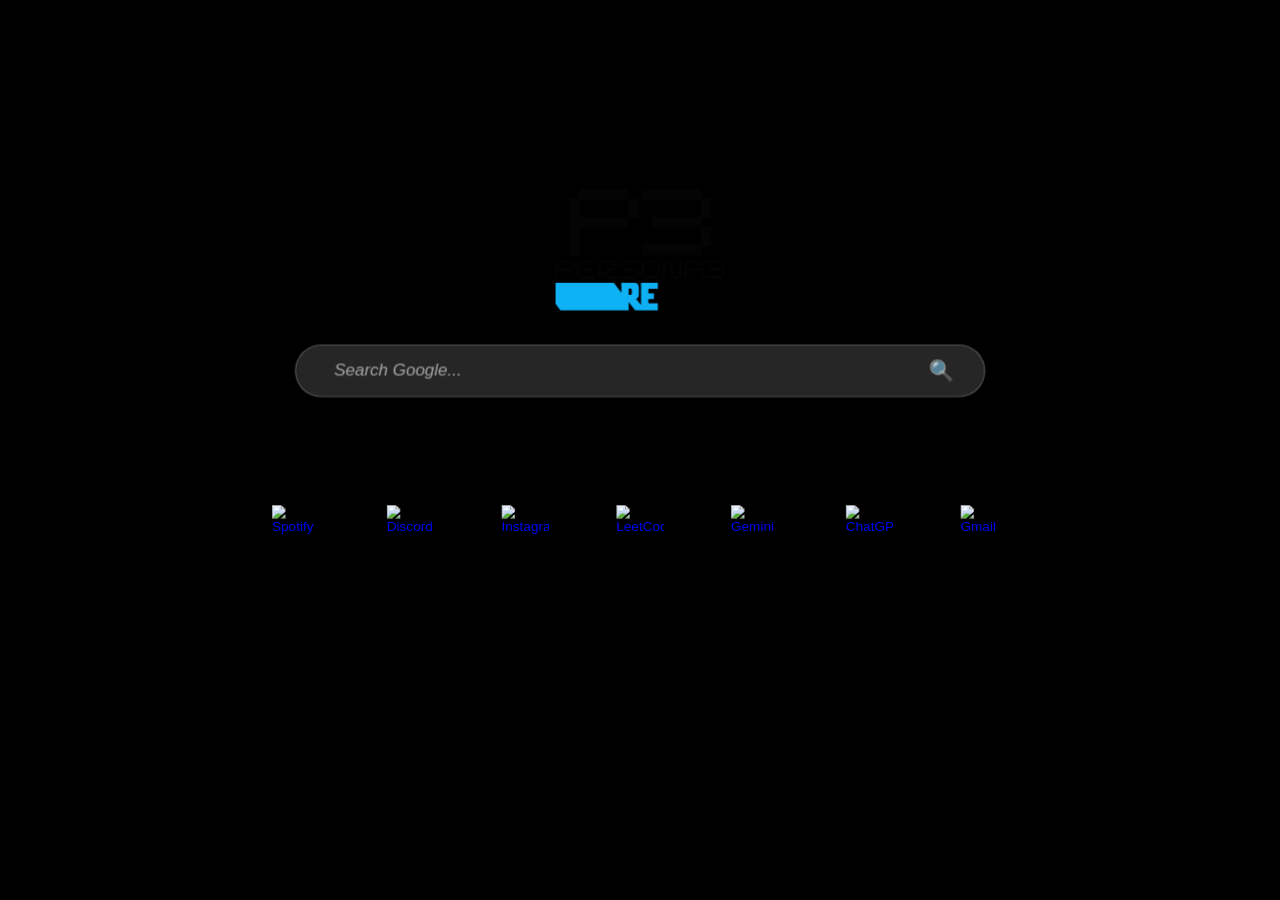
==== newtab.html @ 4a01a982 "logo change" ====
<!DOCTYPE html>
<html lang="en">
<head>
  <meta charset="UTF-8">
  <title>New Tab</title>
  <link rel="stylesheet" href="style.css">
</head>
<body>

  <video autoplay loop muted playsinline id="bg-video">
    <source src="loop.mp4" type="video/mp4">
  </video>

  <div class="video-overlay"></div>

  <canvas id="rain-canvas"></canvas>

  <div class="center-container">

    <img src="logo.svg" alt="Logo" class="logo">

    <form action="https://www.google.com/search" method="get" class="search-form" target="_blank" autocomplete="off">
      <input type="text" id="search-input" name="q" placeholder="Search Google..." required>
      <button type="submit">🔍</button>
      <ul id="suggestions-list" class="suggestions"></ul>
    </form>

    <div class="shortcuts-container">
        <a href="https://open.spotify.com" class="shortcut-item" target="_blank">
            <img src="https://upload.wikimedia.org/wikipedia/commons/thumb/1/19/Spotify_logo_without_text.svg/512px-Spotify_logo_without_text.svg.png" alt="Spotify">
        </a>

        <a href="https://discord.com/channels/@me" class="shortcut-item" target="_blank">
            <img src="https://www.google.com/s2/favicons?sz=128&domain=discord.com" alt="Discord">
        </a>

        <a href="https://www.instagram.com" class="shortcut-item" target="_blank">
            <img src="https://www.google.com/s2/favicons?sz=256&domain=instagram.com" alt="Instagram">
        </a>

        <a href="https://leetcode.com/problemset/" class="shortcut-item" target="_blank">
            <img src="https://upload.wikimedia.org/wikipedia/commons/1/19/LeetCode_logo_black.png" alt="LeetCode">
        </a>

        <a href="https://gemini.google.com" class="shortcut-item" target="_blank">
            <img src="https://www.google.com/s2/favicons?sz=128&domain=gemini.google.com" alt="Gemini">
        </a>

        <a href="https://chat.openai.com" class="shortcut-item" target="_blank">
            <img src="https://upload.wikimedia.org/wikipedia/commons/0/04/ChatGPT_logo.svg" alt="ChatGPT">
        </a>

        <a href="https://mail.google.com" class="shortcut-item" target="_blank">
            <img src="https://upload.wikimedia.org/wikipedia/commons/thumb/7/7e/Gmail_icon_%282020%29.svg/512px-Gmail_icon_%282020%29.svg.png" alt="Gmail">
        </a>
    </div>

  </div>

  <script src="script.js"></script>
</body>
</html>
---- style.css ----
/* --- 全局设置 --- */
body, html {
  margin: 0;
  padding: 0;
  width: 100%;
  height: 100%;
  overflow: hidden;
  background-color: #000;
  font-family: "Segoe UI", "Roboto", sans-serif;
}

/* --- 背景视频 --- */
#bg-video {
  position: fixed;
  top: 0;
  left: 0;
  width: 100vw;
  height: 100vh;
  object-fit: cover;
  z-index: 0;
}

/* --- 遮罩层 --- */
.video-overlay {
  position: fixed;
  top: 0;
  left: 0;
  width: 100%;
  height: 100%;
  background-color: rgba(0, 0, 0, 0.4);
  z-index: 1;
  pointer-events: none;
}

/* --- 雨滴特效画布 --- */
#rain-canvas {
  position: fixed;
  top: 0;
  left: 0;
  width: 100%;
  height: 100%;
  z-index: 2;
  pointer-events: none;
}

/* =========================================
   中间容器 (动画核心)
   ========================================= */
.center-container {
  position: absolute;
  top: 42%;
  left: 50%;
  transform: translate(-50%, -50%);
  z-index: 100;
  display: flex;
  flex-direction: column;
  align-items: center;
  gap: 30px;

  transition: top 0.7s cubic-bezier(0.4, 0, 0.2, 1), transform 0.7s cubic-bezier(0.4, 0, 0.2, 1);
}

/* 搜索激活时：上移 */
body.search-active .center-container {
  top: 35%;
}

/* Logo */
.logo {
  max-width: 200px;
  height: auto;
  filter: drop-shadow(0 4px 10px rgba(0,0,0,0.7));
  transition: all 0.7s cubic-bezier(0.4, 0, 0.2, 1);
  margin-bottom: 10px;
}
body.search-active .logo {
    transform: scale(0.6);
}

/* 搜索框 */
.search-form {
  position: relative;
  background: rgba(255, 255, 255, 0.15);
  backdrop-filter: blur(12px);
  -webkit-backdrop-filter: blur(12px);
  border-radius: 60px;
  border: 1px solid rgba(255, 255, 255, 0.3);
  padding: 15px 30px;
  display: flex;
  align-items: center;
  width: 750px;
  box-shadow: 0 5px 25px rgba(0,0,0,0.5);
  transition: all 0.3s cubic-bezier(0.25, 0.8, 0.25, 1);
}
.search-form:hover {
  background: rgba(255, 255, 255, 0.25);
  width: 780px;
  box-shadow: 0 0 20px rgba(255, 255, 255, 0.3);
}
.search-form input { flex-grow: 1; background: transparent; border: none; outline: none; color: white; font-size: 20px; font-weight: 500; padding-left: 15px; }
.search-form input::placeholder { color: rgba(255, 255, 255, 0.6); font-style: italic; }
.search-form button { background: transparent; border: none; color: rgba(255, 255, 255, 0.9); font-size: 24px; cursor: pointer; transition: transform 0.2s; }
.search-form button:active { transform: scale(0.9); }

/* 搜索建议列表 */
.suggestions {
  position: absolute;
  top: 120%;
  left: 0;
  width: 100%;
  background: rgba(0, 0, 0, 0.4);
  backdrop-filter: blur(15px);
  border-radius: 25px;
  list-style: none;
  padding: 15px 0;
  margin: 0;
  display: none;
  overflow: hidden;
  z-index: 999;
  border: 1px solid rgba(255, 255, 255, 0.15);
  animation: menu-fade-in 0.4s ease-out 0.2s both;
}
@keyframes menu-fade-in { from { opacity: 0; transform: translateY(-15px); } to { opacity: 1; transform: translateY(0); } }
.suggestions li { padding: 15px 30px; color: #eee; font-size: 18px; cursor: pointer; text-align: left; transition: background 0.2s; }
.suggestions li:hover { background: rgba(255, 255, 255, 0.2); color: #fff; padding-left: 40px; }

/* 快捷键区域 */
.shortcuts-container {
  display: flex;
  gap: 45px;
  margin-top: 80px;
  transition: margin-top 0.7s cubic-bezier(0.4, 0, 0.2, 1);
}
body.search-active .shortcuts-container {
  margin-top: 320px;
}

.shortcut-item {
  position: relative;
  width: 90px;
  height: 90px;
  display: flex;
  align-items: center;
  justify-content: center;
  text-decoration: none;
  z-index: 1;
}
.shortcut-item img { width: 56px; height: 56px; z-index: 10; filter: drop-shadow(0 4px 8px rgba(0,0,0,0.6)); transition: transform 0.2s; }

/* 震动特效 */
.shortcut-item::before, .shortcut-item::after { content: ''; position: absolute; top: 0; left: 0; width: 100%; height: 100%; opacity: 0; clip-path: polygon(20% 0%, 100% 0%, 80% 100%, 0% 100%); transition: opacity 0.1s; mix-blend-mode: screen; }
.shortcut-item::before { background: rgba(255, 255, 255, 0.8); z-index: 5; transform: scale(1.2) skew(-20deg) rotate(-5deg); }
.shortcut-item::after { background: rgba(220, 20, 60, 0.7); z-index: 4; transform: scale(1.3) skew(-20deg) rotate(-15deg) translate(5px, 5px); }
.shortcut-item:hover img { transform: scale(1.2) translateY(-5px); }
.shortcut-item:hover::before { opacity: 1; animation: glitch-shake-1 0.2s infinite linear alternate-reverse; }
.shortcut-item:hover::after { opacity: 1; animation: glitch-shake-2 0.25s infinite linear alternate; }
@keyframes glitch-shake-1 { 0% { transform: scale(1.2) skew(-20deg) rotate(-5deg) translate(0, 0); } 25% { transform: scale(1.25) skew(-25deg) rotate(-5deg) translate(-2px, 1px); } 50% { transform: scale(1.2) skew(-20deg) rotate(-5deg) translate(1px, -2px); } 75% { transform: scale(1.15) skew(-15deg) rotate(-5deg) translate(2px, 1px); } 100% { transform: scale(1.2) skew(-20deg) rotate(-5deg) translate(0, 0); } }
@keyframes glitch-shake-2 { 0% { transform: scale(1.3) skew(-20deg) rotate(-15deg) translate(5px, 5px); } 30% { transform: scale(1.35) skew(-20deg) rotate(-12deg) translate(7px, 3px); } 60% { transform: scale(1.25) skew(-20deg) rotate(-18deg) translate(3px, 7px); } 100% { transform: scale(1.3) skew(-20deg) rotate(-15deg) translate(5px, 5px); } }

/* =========================================
   【Mac / 笔记本适配】
   ========================================= */
/* 如果屏幕高度小于 900px (例如 MacBook)，整体缩小至 85% */
@media screen and (max-height: 900px) {
    .center-container {
        /* 保持居中对齐的同时进行缩放 */
        transform: translate(-50%, -50%) scale(0.85);
    }
}
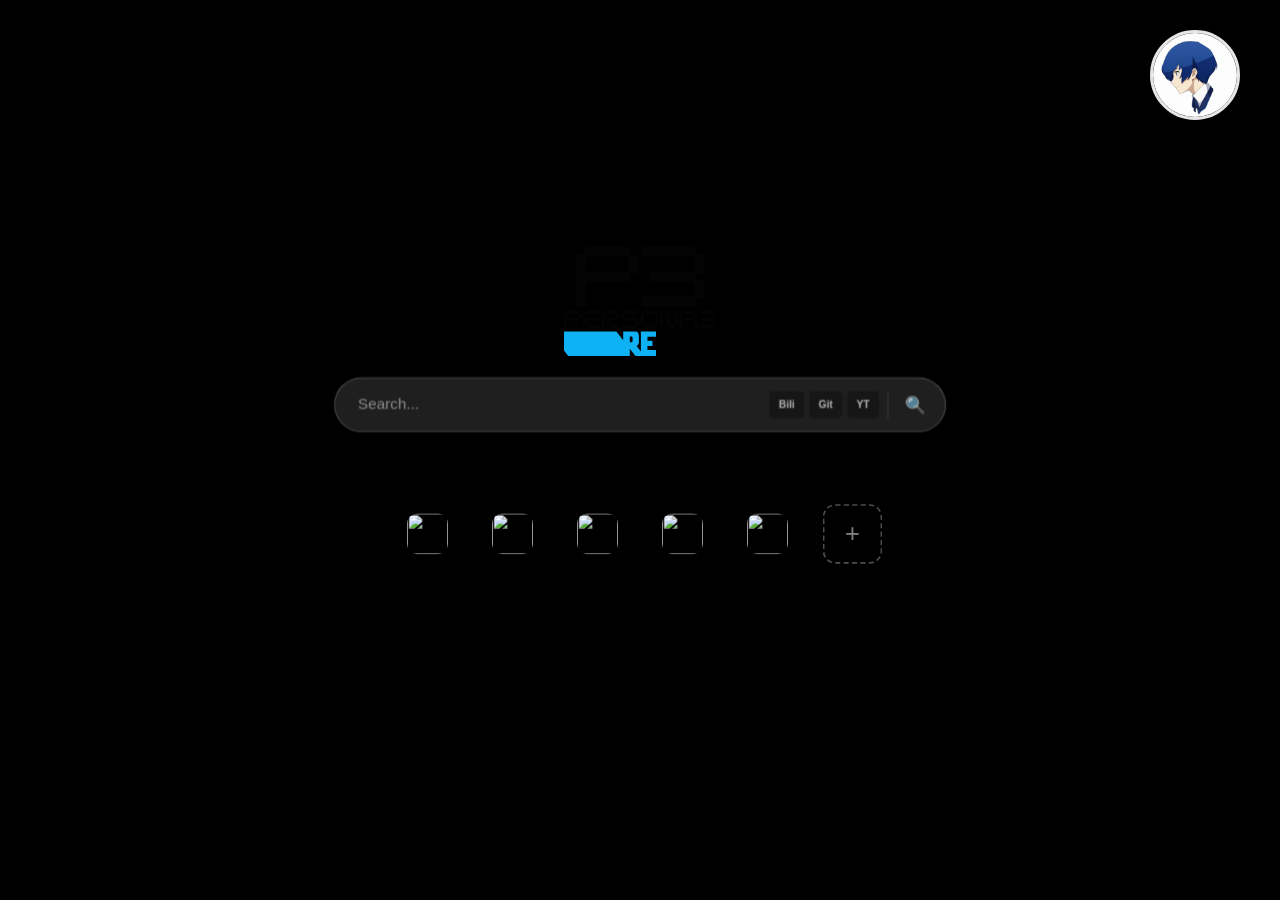
==== commit a87c7c82: "version4" ====
--- a/newtab.html
+++ b/newtab.html
@@ -12,49 +12,84 @@
   </video>
 
   <div class="video-overlay"></div>
-
   <canvas id="rain-canvas"></canvas>
 
+  <!-- === 右上角 Google 工具栏 === -->
+  <div class="top-menu-container">
+      <!-- 触发按钮 (头像) -->
+      <div class="menu-trigger" id="google-menu-btn">
+          <!-- 确保图片文件名正确 -->
+          <img src="ChatGPT Image Nov 20, 2025, 08_00_35 PM.png" alt="Menu">
+          <div class="trigger-ring"></div>
+      </div>
+
+      <!-- Google 应用网格 -->
+      <div class="google-apps-grid" id="google-apps-grid">
+          <a href="https://mail.google.com" target="_blank" class="app-item">
+              <img src="https://upload.wikimedia.org/wikipedia/commons/thumb/7/7e/Gmail_icon_%282020%29.svg/512px-Gmail_icon_%282020%29.svg.png" alt="Gmail">
+              <span>Gmail</span>
+          </a>
+          <!-- 使用本地文件替换 Drive 图标 -->
+          <a href="https://drive.google.com" target="_blank" class="app-item">
+              <img src="Google_Drive_icon_(2020).svg.png" alt="Drive">
+              <span>Drive</span>
+          </a>
+          <a href="https://docs.google.com" target="_blank" class="app-item">
+              <img src="https://upload.wikimedia.org/wikipedia/commons/thumb/0/01/Google_Docs_logo_%282014-2020%29.svg/512px-Google_Docs_logo_%282014-2020%29.svg.png" alt="Docs">
+              <span>Docs</span>
+          </a>
+          <a href="https://docs.google.com/presentation" target="_blank" class="app-item">
+              <img src="https://upload.wikimedia.org/wikipedia/commons/thumb/1/1e/Google_Slides_logo_%282014-2020%29.svg/512px-Google_Slides_logo_%282014-2020%29.svg.png" alt="Slides">
+              <span>Slides</span>
+          </a>
+          <a href="https://docs.google.com/spreadsheets" target="_blank" class="app-item">
+              <img src="https://upload.wikimedia.org/wikipedia/commons/thumb/3/30/Google_Sheets_logo_%282014-2020%29.svg/512px-Google_Sheets_logo_%282014-2020%29.svg.png" alt="Sheets">
+              <span>Sheets</span>
+          </a>
+          <a href="https://www.google.com/maps" target="_blank" class="app-item">
+              <img src="https://upload.wikimedia.org/wikipedia/commons/thumb/a/aa/Google_Maps_icon_%282020%29.svg/512px-Google_Maps_icon_%282020%29.svg.png" alt="Maps">
+              <span>Maps</span>
+          </a>
+          <!-- 使用本地文件替换 Photos 图标 -->
+          <a href="https://photos.google.com" target="_blank" class="app-item">
+              <img src="Google-photos-logo-design-illustration-premium-vector-PNG.png" alt="Photos">
+              <span>Photos</span>
+          </a>
+      </div>
+  </div>
+
   <div class="center-container">
-
     <img src="logo.svg" alt="Logo" class="logo">
 
     <form action="https://www.google.com/search" method="get" class="search-form" target="_blank" autocomplete="off">
-      <input type="text" id="search-input" name="q" placeholder="Search Google..." required>
+      <input type="text" id="search-input" name="q" placeholder="Search..." required>
+
+      <div class="engine-group">
+          <button type="button" class="engine-btn bili" id="btn-bili">Bili</button>
+          <button type="button" class="engine-btn git" id="btn-github">Git</button>
+          <button type="button" class="engine-btn yt" id="btn-yt">YT</button>
+      </div>
+
       <button type="submit">🔍</button>
       <ul id="suggestions-list" class="suggestions"></ul>
     </form>
 
-    <div class="shortcuts-container">
-        <a href="https://open.spotify.com" class="shortcut-item" target="_blank">
-            <img src="https://upload.wikimedia.org/wikipedia/commons/thumb/1/19/Spotify_logo_without_text.svg/512px-Spotify_logo_without_text.svg.png" alt="Spotify">
-        </a>
+    <div class="shortcuts-container" id="shortcuts-container">
+        <!-- JS 生成快捷键 -->
+    </div>
+  </div>
 
-        <a href="https://discord.com/channels/@me" class="shortcut-item" target="_blank">
-            <img src="https://www.google.com/s2/favicons?sz=128&domain=discord.com" alt="Discord">
-        </a>
-
-        <a href="https://www.instagram.com" class="shortcut-item" target="_blank">
-            <img src="https://www.google.com/s2/favicons?sz=256&domain=instagram.com" alt="Instagram">
-        </a>
-
-        <a href="https://leetcode.com/problemset/" class="shortcut-item" target="_blank">
-            <img src="https://upload.wikimedia.org/wikipedia/commons/1/19/LeetCode_logo_black.png" alt="LeetCode">
-        </a>
-
-        <a href="https://gemini.google.com" class="shortcut-item" target="_blank">
-            <img src="https://www.google.com/s2/favicons?sz=128&domain=gemini.google.com" alt="Gemini">
-        </a>
-
-        <a href="https://chat.openai.com" class="shortcut-item" target="_blank">
-            <img src="https://upload.wikimedia.org/wikipedia/commons/0/04/ChatGPT_logo.svg" alt="ChatGPT">
-        </a>
-
-        <a href="https://mail.google.com" class="shortcut-item" target="_blank">
-            <img src="https://upload.wikimedia.org/wikipedia/commons/thumb/7/7e/Gmail_icon_%282020%29.svg/512px-Gmail_icon_%282020%29.svg.png" alt="Gmail">
-        </a>
-    </div>
-
+  <!-- 添加快捷键弹窗 -->
+  <div class="modal-overlay" id="add-modal">
+      <div class="modal-content">
+          <h3>Add Shortcut</h3>
+          <input type="text" id="shortcut-name" class="modal-input" placeholder="Name">
+          <input type="text" id="shortcut-url" class="modal-input" placeholder="URL">
+          <div class="modal-buttons">
+              <button class="btn-cancel" id="modal-cancel">Cancel</button>
+              <button class="btn-save" id="modal-save">Done</button>
+          </div>
+      </div>
   </div>
 
   <script src="script.js"></script>
--- a/style.css
+++ b/style.css
@@ -1,4 +1,8 @@
+/* style.css - 完整修复 + P3R 动画终极版 */
+
 /* --- 全局设置 --- */
+* { box-sizing: border-box; }
+
 body, html {
   margin: 0;
   padding: 0;
@@ -44,126 +48,439 @@
 }
 
 /* =========================================
-   中间容器 (动画核心)
+   右上角 Google 工具栏 (强制定位 + P3R 风格)
+   ========================================= */
+.top-menu-container {
+    position: fixed;
+    top: 30px;
+    right: 40px; /* 强制靠右 */
+    left: auto;  /* 清除左侧定位 */
+    z-index: 1000;
+    /* 容器本身不阻挡点击，允许点击下方的雨滴或背景 */
+    pointer-events: none;
+}
+/* 恢复内部元素的点击交互 */
+.top-menu-container > * {
+    pointer-events: auto;
+}
+
+/* 触发按钮 (头像) - 90px 大尺寸 */
+.menu-trigger {
+    position: relative;
+    width: 90px;
+    height: 90px;
+    cursor: pointer;
+    border-radius: 50%;
+    transition: transform 0.3s cubic-bezier(0.34, 1.56, 0.64, 1);
+    float: right; /* 确保靠右 */
+}
+
+.menu-trigger img {
+    width: 100%;
+    height: 100%;
+    object-fit: cover;
+    border-radius: 50%;
+    border: 3px solid rgba(255, 255, 255, 0.9);
+    box-shadow: 0 4px 15px rgba(0,0,0,0.6);
+    z-index: 2;
+    position: relative;
+}
+
+/* 头像光环动画 - P3R 青色 */
+.trigger-ring {
+    position: absolute;
+    top: -6px; left: -6px; right: -6px; bottom: -6px;
+    border: 2px solid #00E5FF; /* P3R 青色 */
+    border-radius: 50%;
+    opacity: 0;
+    transform: scale(0.8);
+    transition: all 0.3s;
+    z-index: 1;
+}
+
+.menu-trigger:hover { transform: scale(1.1); }
+.menu-trigger:hover .trigger-ring { opacity: 1; transform: scale(1); animation: spin-slow 10s linear infinite; }
+
+@keyframes spin-slow { from { transform: rotate(0deg); } to { transform: rotate(360deg); } }
+
+/* === P3R 风格下拉菜单 (深蓝 + 旋转动画) === */
+.google-apps-grid {
+    position: absolute;
+    top: 100px;  /* 位于头像正下方 */
+    right: 0;    /* 靠右对齐 */
+    width: 320px;
+
+    /* P3R 核心风格：深海军蓝背景 */
+    background: rgba(0, 20, 50, 0.95);
+
+    /* 磨砂效果 */
+    backdrop-filter: blur(20px);
+    -webkit-backdrop-filter: blur(20px);
+
+    /* P3R 核心风格：亮青色边框 */
+    border: 2px solid #00E5FF;
+    border-radius: 12px;
+
+    /* 强烈的阴影 */
+    box-shadow: 0 10px 40px rgba(0, 10, 30, 0.9);
+
+    padding: 20px;
+    display: grid;
+    grid-template-columns: repeat(3, 1fr);
+    gap: 15px;
+
+    /* 初始状态：隐藏 */
+    opacity: 0;
+    pointer-events: none;
+
+    /* === 动画核心：右上角为轴，向左旋转展开 === */
+    transform-origin: top right;
+    transform: scale(0.6) rotate(-20deg) translateX(30px);
+
+    /* 弹性过渡效果 */
+    transition: all 0.4s cubic-bezier(0.175, 0.885, 0.32, 1.275);
+}
+
+/* 菜单激活状态 */
+.google-apps-grid.active {
+    opacity: 1;
+    pointer-events: auto;
+    /* 恢复正常状态 */
+    transform: scale(1) rotate(0deg) translateX(0);
+}
+
+/* 单个 App 图标项 */
+.app-item {
+    display: flex;
+    flex-direction: column;
+    align-items: center;
+    text-decoration: none;
+    color: #a0c0ff; /* 淡蓝色文字 */
+    font-size: 13px;
+    padding: 10px;
+    border-radius: 8px;
+    transition: background 0.2s, transform 0.2s;
+}
+
+.app-item img {
+    width: 48px;
+    height: 48px;
+    margin-bottom: 8px;
+    filter: drop-shadow(0 4px 6px rgba(0,0,0,0.4));
+}
+
+.app-item:hover {
+    background: rgba(0, 229, 255, 0.15); /* 青色高亮背景 */
+    color: #fff;
+    transform: translateY(-3px);
+}
+.app-item:hover img {
+    transform: scale(1.1);
+}
+
+/* =========================================
+   中间容器 (主布局)
    ========================================= */
 .center-container {
   position: absolute;
-  top: 42%;
+  top: 45%;
   left: 50%;
   transform: translate(-50%, -50%);
   z-index: 100;
   display: flex;
   flex-direction: column;
   align-items: center;
-  gap: 30px;
-
-  transition: top 0.7s cubic-bezier(0.4, 0, 0.2, 1), transform 0.7s cubic-bezier(0.4, 0, 0.2, 1);
-}
-
-/* 搜索激活时：上移 */
+  gap: 25px;
+  transition: top 0.6s cubic-bezier(0.2, 0.8, 0.2, 1), transform 0.6s cubic-bezier(0.2, 0.8, 0.2, 1);
+}
+
+/* 搜索激活时上移 */
 body.search-active .center-container {
-  top: 35%;
+  top: 38%;
 }
 
 /* Logo */
 .logo {
-  max-width: 200px;
+  max-width: 180px;
   height: auto;
   filter: drop-shadow(0 4px 10px rgba(0,0,0,0.7));
-  transition: all 0.7s cubic-bezier(0.4, 0, 0.2, 1);
-  margin-bottom: 10px;
+  transition: all 0.6s cubic-bezier(0.2, 0.8, 0.2, 1);
 }
 body.search-active .logo {
-    transform: scale(0.6);
-}
-
-/* 搜索框 */
+    transform: scale(0.8);
+    opacity: 0.8;
+}
+
+/* =========================================
+   搜索框 & 按钮
+   ========================================= */
 .search-form {
   position: relative;
-  background: rgba(255, 255, 255, 0.15);
-  backdrop-filter: blur(12px);
-  -webkit-backdrop-filter: blur(12px);
-  border-radius: 60px;
-  border: 1px solid rgba(255, 255, 255, 0.3);
-  padding: 15px 30px;
+  background: rgba(255, 255, 255, 0.12);
+  backdrop-filter: blur(15px);
+  -webkit-backdrop-filter: blur(15px);
+  border-radius: 50px;
+  border: 1px solid rgba(255, 255, 255, 0.25);
+  padding: 8px 12px 8px 25px;
   display: flex;
   align-items: center;
-  width: 750px;
-  box-shadow: 0 5px 25px rgba(0,0,0,0.5);
+  width: 720px;
+  height: 64px;
+  box-shadow: 0 10px 30px rgba(0,0,0,0.5);
   transition: all 0.3s cubic-bezier(0.25, 0.8, 0.25, 1);
 }
+
 .search-form:hover {
-  background: rgba(255, 255, 255, 0.25);
-  width: 780px;
-  box-shadow: 0 0 20px rgba(255, 255, 255, 0.3);
-}
-.search-form input { flex-grow: 1; background: transparent; border: none; outline: none; color: white; font-size: 20px; font-weight: 500; padding-left: 15px; }
-.search-form input::placeholder { color: rgba(255, 255, 255, 0.6); font-style: italic; }
-.search-form button { background: transparent; border: none; color: rgba(255, 255, 255, 0.9); font-size: 24px; cursor: pointer; transition: transform 0.2s; }
-.search-form button:active { transform: scale(0.9); }
+  background: rgba(255, 255, 255, 0.2);
+  width: 740px;
+  box-shadow: 0 15px 40px rgba(0,0,0,0.6);
+  border-color: rgba(255, 255, 255, 0.4);
+}
+
+.search-form input {
+    flex-grow: 1;
+    background: transparent;
+    border: none;
+    outline: none;
+    color: white;
+    font-size: 18px;
+    font-weight: 500;
+    padding-right: 15px;
+    height: 100%;
+}
+.search-form input::placeholder { color: rgba(255, 255, 255, 0.5); }
+
+/* 引擎按钮组 */
+.engine-group {
+    display: flex;
+    gap: 6px;
+    align-items: center;
+    padding-right: 10px;
+    border-right: 1px solid rgba(255,255,255,0.15);
+    margin-right: 10px;
+}
+
+.engine-btn {
+    background: rgba(0, 0, 0, 0.3);
+    border: 1px solid transparent;
+    color: rgba(255, 255, 255, 0.7);
+    border-radius: 6px;
+    padding: 0 10px;
+    font-size: 12px;
+    font-weight: 700;
+    cursor: pointer;
+    transition: all 0.2s;
+    height: 32px;
+    display: flex;
+    align-items: center;
+    justify-content: center;
+    font-family: inherit;
+}
+.engine-btn:hover { transform: translateY(-1px); color: #fff; border-color: rgba(255,255,255,0.3); }
+.engine-btn.bili:hover { background: #00a1d6; }
+.engine-btn.git:hover { background: #24292e; }
+.engine-btn.yt:hover { background: #ff0000; }
+
+/* 主搜索图标 */
+.search-form button[type="submit"] {
+    background: transparent;
+    border: none;
+    color: rgba(255, 255, 255, 0.9);
+    font-size: 20px;
+    cursor: pointer;
+    padding: 0 10px;
+    transition: transform 0.2s;
+}
+.search-form button[type="submit"]:hover { transform: scale(1.1); }
 
 /* 搜索建议列表 */
 .suggestions {
   position: absolute;
-  top: 120%;
-  left: 0;
-  width: 100%;
-  background: rgba(0, 0, 0, 0.4);
-  backdrop-filter: blur(15px);
-  border-radius: 25px;
+  top: 110%;
+  left: 20px;
+  width: calc(100% - 40px);
+  background: rgba(10, 15, 30, 0.85);
+  backdrop-filter: blur(20px);
+  border-radius: 20px;
   list-style: none;
-  padding: 15px 0;
+  padding: 10px 0;
   margin: 0;
   display: none;
   overflow: hidden;
   z-index: 999;
-  border: 1px solid rgba(255, 255, 255, 0.15);
-  animation: menu-fade-in 0.4s ease-out 0.2s both;
-}
-@keyframes menu-fade-in { from { opacity: 0; transform: translateY(-15px); } to { opacity: 1; transform: translateY(0); } }
-.suggestions li { padding: 15px 30px; color: #eee; font-size: 18px; cursor: pointer; text-align: left; transition: background 0.2s; }
-.suggestions li:hover { background: rgba(255, 255, 255, 0.2); color: #fff; padding-left: 40px; }
-
-/* 快捷键区域 */
+  border: 1px solid rgba(255, 255, 255, 0.1);
+  box-shadow: 0 20px 50px rgba(0,0,0,0.8);
+  animation: menu-slide-down 0.3s cubic-bezier(0.2, 0.8, 0.2, 1) forwards;
+}
+@keyframes menu-slide-down {
+    from { opacity: 0; transform: translateY(-20px) scale(0.98); }
+    to { opacity: 1; transform: translateY(0) scale(1); }
+}
+.suggestions li { padding: 12px 30px; color: #ccc; font-size: 16px; cursor: pointer; transition: all 0.15s; }
+.suggestions li:hover { background: rgba(0, 161, 214, 0.2); color: #fff; padding-left: 35px; border-left: 4px solid #00a1d6; }
+
+/* =========================================
+   快捷键区域 (包含删除功能 + Glitch 特效)
+   ========================================= */
 .shortcuts-container {
   display: flex;
-  gap: 45px;
-  margin-top: 80px;
-  transition: margin-top 0.7s cubic-bezier(0.4, 0, 0.2, 1);
-}
+  gap: 30px;
+  margin-top: 60px;
+  transition: margin-top 0.5s cubic-bezier(0.2, 0.8, 0.2, 1), opacity 0.3s;
+  flex-wrap: wrap; /* 允许换行 */
+  justify-content: center;
+  max-width: 900px;
+}
+
+/* 搜索时下移 */
 body.search-active .shortcuts-container {
-  margin-top: 320px;
-}
+  margin-top: 340px;
+  opacity: 0.6;
+}
+body.search-active .shortcuts-container:hover { opacity: 1; }
 
 .shortcut-item {
   position: relative;
-  width: 90px;
-  height: 90px;
+  width: 70px;
+  height: 70px;
   display: flex;
   align-items: center;
   justify-content: center;
   text-decoration: none;
   z-index: 1;
-}
-.shortcut-item img { width: 56px; height: 56px; z-index: 10; filter: drop-shadow(0 4px 8px rgba(0,0,0,0.6)); transition: transform 0.2s; }
-
-/* 震动特效 */
-.shortcut-item::before, .shortcut-item::after { content: ''; position: absolute; top: 0; left: 0; width: 100%; height: 100%; opacity: 0; clip-path: polygon(20% 0%, 100% 0%, 80% 100%, 0% 100%); transition: opacity 0.1s; mix-blend-mode: screen; }
-.shortcut-item::before { background: rgba(255, 255, 255, 0.8); z-index: 5; transform: scale(1.2) skew(-20deg) rotate(-5deg); }
-.shortcut-item::after { background: rgba(220, 20, 60, 0.7); z-index: 4; transform: scale(1.3) skew(-20deg) rotate(-15deg) translate(5px, 5px); }
+  cursor: pointer;
+}
+
+/* 图标样式 */
+.shortcut-item img {
+    width: 48px;
+    height: 48px;
+    z-index: 10;
+    border-radius: 12px;
+    filter: drop-shadow(0 4px 8px rgba(0,0,0,0.6));
+    transition: transform 0.2s;
+    background: transparent;
+}
+
+/* 添加按钮 (+) 样式 */
+.add-shortcut-btn {
+    border: 2px dashed rgba(255,255,255,0.3);
+    border-radius: 15px;
+    color: rgba(255,255,255,0.5);
+    font-size: 30px;
+    display: flex;
+    align-items: center;
+    justify-content: center;
+    transition: all 0.3s;
+}
+.add-shortcut-btn:hover {
+    border-color: #fff;
+    color: #fff;
+    background: rgba(255,255,255,0.1);
+}
+
+/* 删除按钮 (红色叉号) - 默认隐藏 */
+.delete-btn {
+    position: absolute;
+    top: -8px;
+    right: -8px;
+    width: 22px;
+    height: 22px;
+    background: #ff4d4f;
+    color: white;
+    border-radius: 50%;
+    font-size: 16px;
+    line-height: 20px;
+    display: flex;
+    align-items: center;
+    justify-content: center;
+    opacity: 0;
+    transition: opacity 0.2s, transform 0.2s;
+    z-index: 20;
+    box-shadow: 0 2px 5px rgba(0,0,0,0.5);
+    cursor: pointer;
+}
+.delete-btn:hover {
+    background: #ff0000;
+    transform: scale(1.15);
+}
+
+/* 只有鼠标悬停在快捷键上时，才显示删除按钮 */
+.shortcut-item:hover .delete-btn {
+    opacity: 1;
+}
+
+/* Glitch 震动特效 */
+.shortcut-item:not(.add-shortcut-btn)::before,
+.shortcut-item:not(.add-shortcut-btn)::after {
+    content: '';
+    position: absolute;
+    top: 0; left: 0; width: 100%; height: 100%;
+    opacity: 0;
+    clip-path: polygon(20% 0%, 100% 0%, 80% 100%, 0% 100%);
+    transition: opacity 0.1s;
+    mix-blend-mode: screen;
+}
+
+.shortcut-item:not(.add-shortcut-btn)::before {
+    background: rgba(255, 255, 255, 0.8);
+    z-index: 5;
+    transform: scale(1.2) skew(-20deg) rotate(-5deg);
+}
+.shortcut-item:not(.add-shortcut-btn)::after {
+    background: rgba(220, 20, 60, 0.7);
+    z-index: 4;
+    transform: scale(1.3) skew(-20deg) rotate(-15deg) translate(5px, 5px);
+}
+
+/* Hover 触发特效 */
 .shortcut-item:hover img { transform: scale(1.2) translateY(-5px); }
-.shortcut-item:hover::before { opacity: 1; animation: glitch-shake-1 0.2s infinite linear alternate-reverse; }
-.shortcut-item:hover::after { opacity: 1; animation: glitch-shake-2 0.25s infinite linear alternate; }
-@keyframes glitch-shake-1 { 0% { transform: scale(1.2) skew(-20deg) rotate(-5deg) translate(0, 0); } 25% { transform: scale(1.25) skew(-25deg) rotate(-5deg) translate(-2px, 1px); } 50% { transform: scale(1.2) skew(-20deg) rotate(-5deg) translate(1px, -2px); } 75% { transform: scale(1.15) skew(-15deg) rotate(-5deg) translate(2px, 1px); } 100% { transform: scale(1.2) skew(-20deg) rotate(-5deg) translate(0, 0); } }
-@keyframes glitch-shake-2 { 0% { transform: scale(1.3) skew(-20deg) rotate(-15deg) translate(5px, 5px); } 30% { transform: scale(1.35) skew(-20deg) rotate(-12deg) translate(7px, 3px); } 60% { transform: scale(1.25) skew(-20deg) rotate(-18deg) translate(3px, 7px); } 100% { transform: scale(1.3) skew(-20deg) rotate(-15deg) translate(5px, 5px); } }
+.shortcut-item:not(.add-shortcut-btn):hover::before { opacity: 1; animation: glitch-shake-1 0.2s infinite linear alternate-reverse; }
+.shortcut-item:not(.add-shortcut-btn):hover::after { opacity: 1; animation: glitch-shake-2 0.25s infinite linear alternate; }
+
+@keyframes glitch-shake-1 {
+    0% { transform: scale(1.2) skew(-20deg) rotate(-5deg) translate(0, 0); }
+    100% { transform: scale(1.2) skew(-20deg) rotate(-5deg) translate(0, 0); }
+}
+@keyframes glitch-shake-2 {
+    0% { transform: scale(1.3) skew(-20deg) rotate(-15deg) translate(5px, 5px); }
+    100% { transform: scale(1.3) skew(-20deg) rotate(-15deg) translate(5px, 5px); }
+}
 
 /* =========================================
-   【Mac / 笔记本适配】
+   模态框 (Modal) - 用于添加快捷键
    ========================================= */
-/* 如果屏幕高度小于 900px (例如 MacBook)，整体缩小至 85% */
+.modal-overlay {
+    position: fixed; top: 0; left: 0; width: 100%; height: 100%;
+    background: rgba(0,0,0,0.6); backdrop-filter: blur(5px);
+    z-index: 2000;
+    display: none;
+    align-items: center; justify-content: center;
+}
+.modal-content {
+    background: #1a1a1a;
+    border: 1px solid #333;
+    border-radius: 12px;
+    padding: 30px;
+    width: 400px;
+    box-shadow: 0 10px 40px rgba(0,0,0,0.8);
+    display: flex; flex-direction: column; gap: 15px;
+}
+.modal-content h3 { color: #fff; margin: 0 0 10px 0; }
+.modal-input {
+    background: #2a2a2a; border: 1px solid #444;
+    color: #fff; padding: 12px; border-radius: 6px;
+    outline: none; font-size: 16px;
+}
+.modal-input:focus { border-color: #00E5FF; }
+.modal-buttons { display: flex; gap: 10px; justify-content: flex-end; margin-top: 10px; }
+.btn-cancel, .btn-save {
+    padding: 10px 20px; border-radius: 6px; cursor: pointer; border: none; font-weight: bold;
+}
+.btn-cancel { background: #333; color: #ccc; }
+.btn-save { background: #00E5FF; color: #000; }
+
+/* 屏幕适配 */
 @media screen and (max-height: 900px) {
-    .center-container {
-        /* 保持居中对齐的同时进行缩放 */
-        transform: translate(-50%, -50%) scale(0.85);
-    }
+    .center-container { transform: translate(-50%, -50%) scale(0.85); }
 }
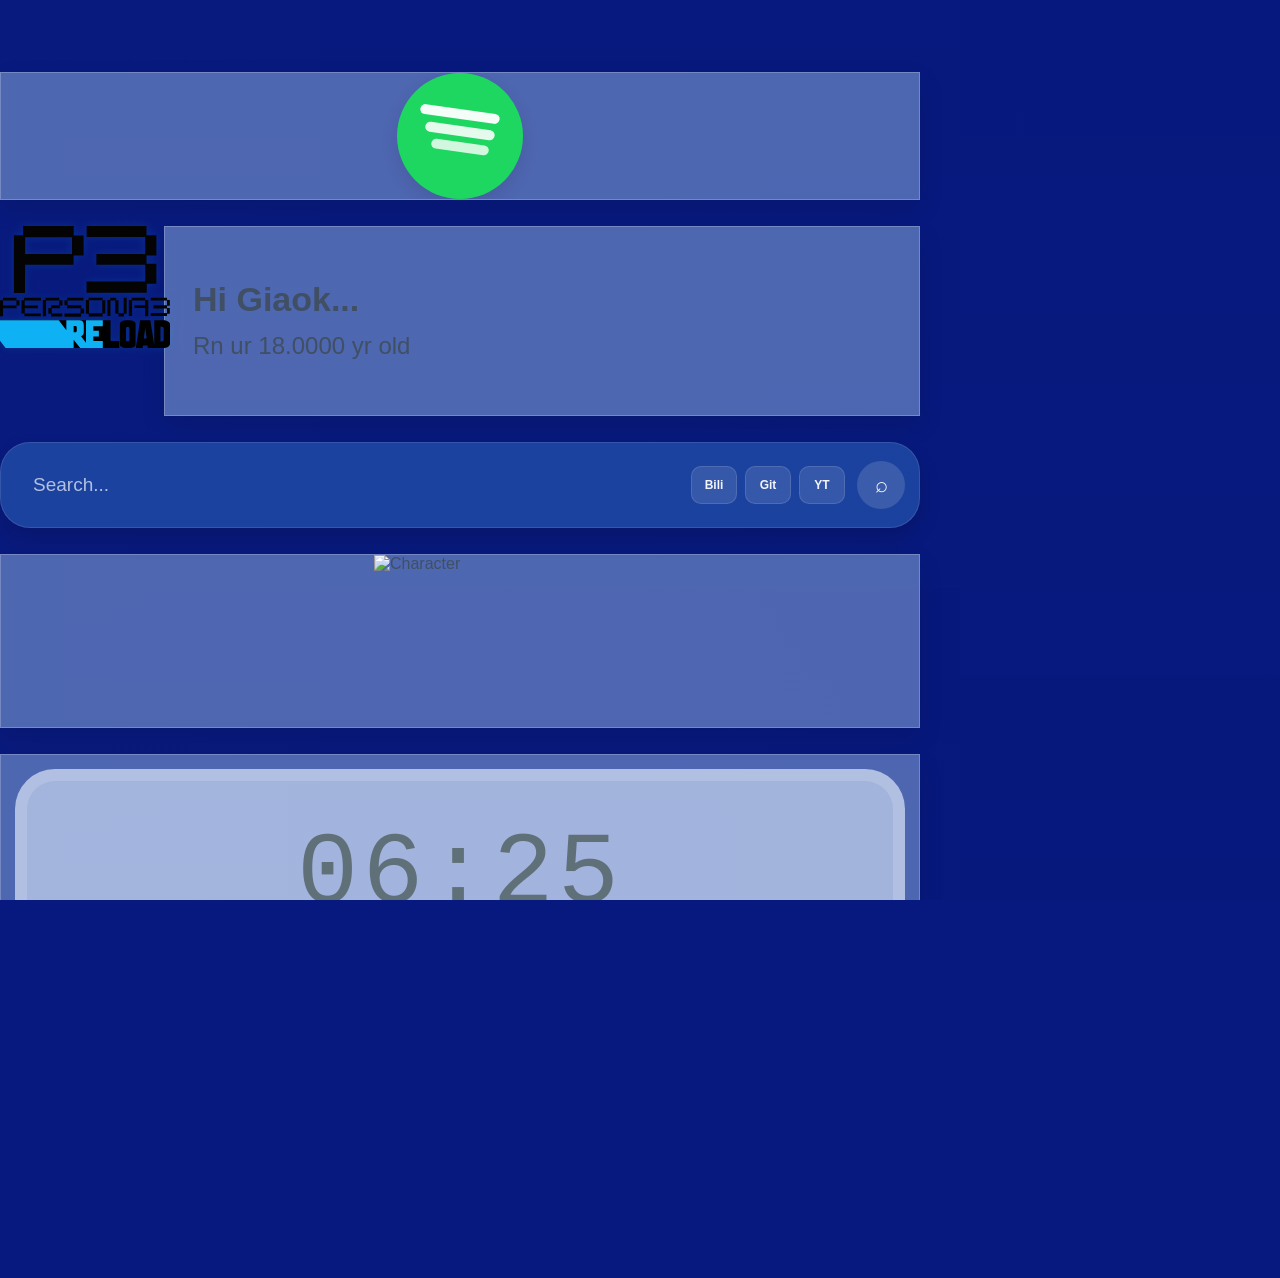
==== commit 8a2c69c3: "Add new feature" ====
--- a/newtab.html
+++ b/newtab.html
@@ -1,95 +1,125 @@
 <!DOCTYPE html>
 <html lang="en">
 <head>
-  <meta charset="UTF-8">
-  <title>New Tab</title>
-  <link rel="stylesheet" href="style.css">
+  <meta charset="UTF-8" />
+  <meta name="viewport" content="width=device-width, initial-scale=1.0" />
+  <title>P3R New Tab</title>
+  <link rel="stylesheet" href="style.css" />
 </head>
 <body>
-
   <video autoplay loop muted playsinline id="bg-video">
-    <source src="loop.mp4" type="video/mp4">
+    <source src="loop.mp4" type="video/mp4" />
   </video>
 
   <div class="video-overlay"></div>
-  <canvas id="rain-canvas"></canvas>
 
-  <!-- === 右上角 Google 工具栏 === -->
-  <div class="top-menu-container">
-      <!-- 触发按钮 (头像) -->
-      <div class="menu-trigger" id="google-menu-btn">
-          <!-- 确保图片文件名正确 -->
-          <img src="ChatGPT Image Nov 20, 2025, 08_00_35 PM.png" alt="Menu">
-          <div class="trigger-ring"></div>
+  <main class="dashboard-grid">
+    <!-- Left top -->
+    <section class="panel tile-panel app-panel left-top">
+      <div class="spotify-mark" aria-label="Spotify">
+        <span></span>
+        <span></span>
+        <span></span>
+      </div>
+    </section>
+
+    <!-- Left bottom -->
+    <section class="panel tile-panel character-panel left-bottom">
+      <img
+        class="character-img"
+        src="icon.jpg"
+        alt="Character"
+      />
+    </section>
+
+    <!-- Hero -->
+    <section class="hero-block center-top">
+      <img
+        src="logo.svg"
+        alt="P3R Logo"
+        class="logo hero-logo glitch-logo"
+      />
+
+      <section class="panel info-panel">
+        <p class="info-title">Hi Giaok...</p>
+        <p class="info-subtitle">Rn ur 18.0000 yr old</p>
+      </section>
+    </section>
+
+    <!-- Search -->
+    <form
+      action="https://www.google.com/search"
+      method="get"
+      class="search-form dashboard-search center-search"
+      target="_self"
+      autocomplete="off"
+    >
+      <input
+        type="text"
+        id="search-input"
+        name="q"
+        placeholder="Search..."
+        required
+      />
+
+      <div class="engine-group">
+        <button type="button" class="engine-btn" id="btn-bili">Bili</button>
+        <button type="button" class="engine-btn" id="btn-github">Git</button>
+        <button type="button" class="engine-btn" id="btn-yt">YT</button>
       </div>
 
-      <!-- Google 应用网格 -->
-      <div class="google-apps-grid" id="google-apps-grid">
-          <a href="https://mail.google.com" target="_blank" class="app-item">
-              <img src="https://upload.wikimedia.org/wikipedia/commons/thumb/7/7e/Gmail_icon_%282020%29.svg/512px-Gmail_icon_%282020%29.svg.png" alt="Gmail">
-              <span>Gmail</span>
-          </a>
-          <!-- 使用本地文件替换 Drive 图标 -->
-          <a href="https://drive.google.com" target="_blank" class="app-item">
-              <img src="Google_Drive_icon_(2020).svg.png" alt="Drive">
-              <span>Drive</span>
-          </a>
-          <a href="https://docs.google.com" target="_blank" class="app-item">
-              <img src="https://upload.wikimedia.org/wikipedia/commons/thumb/0/01/Google_Docs_logo_%282014-2020%29.svg/512px-Google_Docs_logo_%282014-2020%29.svg.png" alt="Docs">
-              <span>Docs</span>
-          </a>
-          <a href="https://docs.google.com/presentation" target="_blank" class="app-item">
-              <img src="https://upload.wikimedia.org/wikipedia/commons/thumb/1/1e/Google_Slides_logo_%282014-2020%29.svg/512px-Google_Slides_logo_%282014-2020%29.svg.png" alt="Slides">
-              <span>Slides</span>
-          </a>
-          <a href="https://docs.google.com/spreadsheets" target="_blank" class="app-item">
-              <img src="https://upload.wikimedia.org/wikipedia/commons/thumb/3/30/Google_Sheets_logo_%282014-2020%29.svg/512px-Google_Sheets_logo_%282014-2020%29.svg.png" alt="Sheets">
-              <span>Sheets</span>
-          </a>
-          <a href="https://www.google.com/maps" target="_blank" class="app-item">
-              <img src="https://upload.wikimedia.org/wikipedia/commons/thumb/a/aa/Google_Maps_icon_%282020%29.svg/512px-Google_Maps_icon_%282020%29.svg.png" alt="Maps">
-              <span>Maps</span>
-          </a>
-          <!-- 使用本地文件替换 Photos 图标 -->
-          <a href="https://photos.google.com" target="_blank" class="app-item">
-              <img src="Google-photos-logo-design-illustration-premium-vector-PNG.png" alt="Photos">
-              <span>Photos</span>
-          </a>
-      </div>
-  </div>
+      <button type="submit" class="search-submit" aria-label="Search">⌕</button>
 
-  <div class="center-container">
-    <img src="logo.svg" alt="Logo" class="logo">
-
-    <form action="https://www.google.com/search" method="get" class="search-form" target="_blank" autocomplete="off">
-      <input type="text" id="search-input" name="q" placeholder="Search..." required>
-
-      <div class="engine-group">
-          <button type="button" class="engine-btn bili" id="btn-bili">Bili</button>
-          <button type="button" class="engine-btn git" id="btn-github">Git</button>
-          <button type="button" class="engine-btn yt" id="btn-yt">YT</button>
-      </div>
-
-      <button type="submit">🔍</button>
       <ul id="suggestions-list" class="suggestions"></ul>
     </form>
 
-    <div class="shortcuts-container" id="shortcuts-container">
-        <!-- JS 生成快捷键 -->
+    <!-- Clock + tabs -->
+    <section class="center-lower">
+      <section class="panel clock-panel">
+        <div class="clock-face">
+          <div class="digital-clock" id="clock-text">15:18</div>
+        </div>
+      </section>
+
+      <div class="shortcuts-container" id="shortcuts-container">
+        <!-- JS injects shortcuts -->
+      </div>
+    </section>
+
+    <!-- Calendar -->
+    <section class="panel calendar-panel calendar-block">
+      <div class="calendar-title" id="calendar-title">2026/03/25 Wed</div>
+      <div class="calendar-grid" id="calendar-grid"></div>
+    </section>
+
+    <!-- Right memo -->
+    <aside class="panel memo-panel right-memo"></aside>
+  </main>
+
+  <!-- Add shortcut modal -->
+  <div class="modal-overlay" id="add-modal">
+    <div class="modal-content">
+      <h3>Add Shortcut</h3>
+
+      <input
+        type="text"
+        id="shortcut-name"
+        class="modal-input"
+        placeholder="Name"
+      />
+
+      <input
+        type="text"
+        id="shortcut-url"
+        class="modal-input"
+        placeholder="URL"
+      />
+
+      <div class="modal-buttons">
+        <button class="btn-cancel" id="modal-cancel" type="button">Cancel</button>
+        <button class="btn-save" id="modal-save" type="button">Done</button>
+      </div>
     </div>
-  </div>
-
-  <!-- 添加快捷键弹窗 -->
-  <div class="modal-overlay" id="add-modal">
-      <div class="modal-content">
-          <h3>Add Shortcut</h3>
-          <input type="text" id="shortcut-name" class="modal-input" placeholder="Name">
-          <input type="text" id="shortcut-url" class="modal-input" placeholder="URL">
-          <div class="modal-buttons">
-              <button class="btn-cancel" id="modal-cancel">Cancel</button>
-              <button class="btn-save" id="modal-save">Done</button>
-          </div>
-      </div>
   </div>
 
   <script src="script.js"></script>
--- a/style.css
+++ b/style.css
@@ -1,486 +1,622 @@
-/* style.css - 完整修复 + P3R 动画终极版 */
-
-/* --- 全局设置 --- */
-* { box-sizing: border-box; }
-
-body, html {
+* {
+  box-sizing: border-box;
   margin: 0;
   padding: 0;
+}
+
+:root {
+  --panel-bg: rgba(198, 226, 255, 0.34);
+  --panel-bg-strong: rgba(184, 219, 255, 0.40);
+  --panel-border: rgba(255, 255, 255, 0.22);
+  --panel-shadow: 0 10px 24px rgba(0, 0, 0, 0.10);
+
+  --text-main: rgba(63, 79, 96, 0.96);
+  --text-soft: rgba(87, 104, 120, 0.86);
+
+  --search-bg: rgba(38, 86, 175, 0.68);
+  --search-bg-hover: rgba(42, 93, 188, 0.78);
+  --search-text: rgba(255, 255, 255, 0.96);
+  --search-placeholder: rgba(225, 232, 244, 0.76);
+
+  --shortcut-bg: rgba(36, 86, 182, 0.34);
+  --shortcut-bg-hover: rgba(46, 102, 210, 0.46);
+}
+
+html,
+body {
   width: 100%;
   height: 100%;
   overflow: hidden;
-  background-color: #000;
-  font-family: "Segoe UI", "Roboto", sans-serif;
-}
-
-/* --- 背景视频 --- */
+  font-family: "Segoe UI", "Inter", Arial, sans-serif;
+  color: var(--text-main);
+  background: #07197e;
+}
+
+/* Background video */
 #bg-video {
   position: fixed;
-  top: 0;
-  left: 0;
+  inset: 0;
   width: 100vw;
   height: 100vh;
   object-fit: cover;
   z-index: 0;
-}
-
-/* --- 遮罩层 --- */
+  pointer-events: none;
+  transform: translateZ(0);
+  backface-visibility: hidden;
+}
+
 .video-overlay {
   position: fixed;
-  top: 0;
+  inset: 0;
+  z-index: 1;
+  pointer-events: none;
+  background:
+    linear-gradient(to bottom, rgba(5, 17, 88, 0.01), rgba(4, 18, 105, 0.05)),
+    linear-gradient(to right, rgba(255, 255, 255, 0.008), rgba(255, 255, 255, 0));
+}
+
+/* Main grid */
+.dashboard-grid {
+  position: relative;
+  z-index: 10;
+
+  width: 1752px;
+  max-width: calc(100vw - 60px);
+  min-height: 100vh;
+  padding-top: 118px;
+
+  left: 50%;
+  transform: translateX(-50%);
+
+  display: grid;
+  grid-template-columns: 250px 800px 340px 290px;
+  grid-template-rows: 190px 86px 360px;
+  column-gap: 24px;
+  row-gap: 26px;
+  align-content: start;
+
+  grid-template-areas:
+    "leftTop hero hero memo"
+    ". search search memo"
+    "leftBottom lower calendar memo";
+}
+
+.left-top { grid-area: leftTop; }
+.left-bottom { grid-area: leftBottom; }
+.center-top { grid-area: hero; }
+.center-search { grid-area: search; }
+.center-lower { grid-area: lower; }
+.calendar-block { grid-area: calendar; }
+.right-memo { grid-area: memo; }
+
+/* Shared panel */
+.panel {
+  background: var(--panel-bg);
+  border: 1px solid var(--panel-border);
+  box-shadow: var(--panel-shadow);
+  overflow: hidden;
+}
+
+/* Left blocks */
+.left-top {
+  height: 190px;
+}
+
+.left-bottom {
+  height: 360px;
+}
+
+.tile-panel {
+  display: flex;
+  align-items: center;
+  justify-content: center;
+}
+
+.app-panel,
+.character-panel,
+.info-panel,
+.clock-panel,
+.calendar-panel,
+.memo-panel {
+  background: var(--panel-bg-strong);
+}
+
+.character-img {
+  width: 172px;
+  height: 172px;
+  object-fit: contain;
+}
+
+/* Spotify mark */
+.spotify-mark {
+  width: 126px;
+  height: 126px;
+  border-radius: 50%;
+  background: #1ed760;
+  position: relative;
+  box-shadow: 0 6px 18px rgba(0, 0, 0, 0.10);
+}
+
+.spotify-mark span {
+  position: absolute;
+  left: 23px;
+  right: 23px;
+  height: 10px;
+  border-radius: 999px;
+  background: white;
+  opacity: 0.95;
+}
+
+.spotify-mark span:nth-child(1) {
+  top: 36px;
+  transform: rotate(8deg);
+}
+
+.spotify-mark span:nth-child(2) {
+  top: 53px;
+  left: 28px;
+  right: 28px;
+  transform: rotate(8deg);
+  opacity: 0.88;
+}
+
+.spotify-mark span:nth-child(3) {
+  top: 69px;
+  left: 34px;
+  right: 34px;
+  transform: rotate(8deg);
+  opacity: 0.8;
+}
+
+/* Hero block */
+.hero-block {
+  height: 190px;
+  display: grid;
+  grid-template-columns: 180px 1fr;
+  gap: 24px;
+  align-items: start;
+}
+
+.logo,
+.hero-logo {
+  width: 170px;
+  display: block;
+  margin-top: 0;
+  user-select: none;
+  pointer-events: none;
+}
+
+/* 去掉 glitch 闪动 */
+.glitch-logo {
+  animation: none !important;
+  filter: drop-shadow(0 0 4px rgba(0, 208, 255, 0.12));
+}
+
+.info-panel {
+  height: 190px;
+  padding: 24px 28px;
+  display: flex;
+  flex-direction: column;
+  justify-content: center;
+}
+
+.info-title {
+  font-size: 34px;
+  font-weight: 600;
+  line-height: 1.1;
+  color: var(--text-main);
+}
+
+.info-subtitle {
+  margin-top: 14px;
+  font-size: 24px;
+  font-weight: 500;
+  line-height: 1.2;
+  color: var(--text-main);
+}
+
+/* Search */
+.search-form,
+.dashboard-search {
+  position: relative;
+  height: 86px;
+  width: 100%;
+  display: flex;
+  align-items: center;
+  gap: 12px;
+  padding: 0 14px 0 24px;
+  border-radius: 30px;
+  background: var(--search-bg);
+  border: 1px solid rgba(255, 255, 255, 0.11);
+  box-shadow: 0 10px 22px rgba(0, 0, 0, 0.14);
+}
+
+.search-form:hover,
+.dashboard-search:hover {
+  background: var(--search-bg-hover);
+}
+
+#search-input {
+  flex: 1;
+  min-width: 0;
+  height: 46px;
+  padding: 0 8px;
+  border: none;
+  outline: none;
+  background: transparent;
+  color: var(--search-text);
+  font-size: 19px;
+  font-weight: 500;
+}
+
+#search-input::placeholder {
+  color: var(--search-placeholder);
+}
+
+.engine-group {
+  display: flex;
+  align-items: center;
+  gap: 8px;
+  flex-shrink: 0;
+}
+
+.engine-btn {
+  min-width: 46px;
+  height: 38px;
+  padding: 0 12px;
+  border: 1px solid rgba(255, 255, 255, 0.12);
+  border-radius: 10px;
+  background: rgba(255, 255, 255, 0.12);
+  color: rgba(255, 255, 255, 0.94);
+  font-size: 12px;
+  font-weight: 700;
+  cursor: pointer;
+  transition: transform 0.15s ease, background 0.15s ease;
+}
+
+.engine-btn:hover {
+  background: rgba(255, 255, 255, 0.18);
+  transform: translateY(-1px);
+}
+
+.search-submit {
+  width: 48px;
+  height: 48px;
+  border: none;
+  border-radius: 50%;
+  background: rgba(255, 255, 255, 0.14);
+  color: rgba(255, 255, 255, 0.96);
+  font-size: 22px;
+  cursor: pointer;
+}
+
+.search-submit:hover {
+  background: rgba(255, 255, 255, 0.22);
+}
+
+.suggestions {
+  position: absolute;
+  top: calc(100% + 10px);
   left: 0;
   width: 100%;
-  height: 100%;
-  background-color: rgba(0, 0, 0, 0.4);
-  z-index: 1;
-  pointer-events: none;
-}
-
-/* --- 雨滴特效画布 --- */
-#rain-canvas {
-  position: fixed;
-  top: 0;
-  left: 0;
+  display: none;
+  list-style: none;
+  padding: 8px;
+  border-radius: 16px;
+  background: rgba(228, 240, 255, 0.92);
+  border: 1px solid rgba(255, 255, 255, 0.72);
+  box-shadow: 0 12px 24px rgba(0, 0, 0, 0.14);
+  z-index: 40;
+}
+
+.suggestions li {
+  padding: 11px 14px;
+  border-radius: 10px;
+  cursor: pointer;
+  font-size: 14px;
+  color: #41505c;
+}
+
+.suggestions li:hover {
+  background: rgba(92, 145, 244, 0.10);
+}
+
+/* Clock + tabs */
+.center-lower {
+  height: 360px;
+  display: grid;
+  grid-template-rows: 242px 96px;
+  gap: 16px;
+}
+
+.clock-panel {
+  height: 242px;
+  padding: 14px;
+  display: flex;
+  align-items: center;
+  justify-content: center;
+}
+
+.clock-face {
   width: 100%;
   height: 100%;
-  z-index: 2;
-  pointer-events: none;
-}
-
-/* =========================================
-   右上角 Google 工具栏 (强制定位 + P3R 风格)
-   ========================================= */
-.top-menu-container {
-    position: fixed;
-    top: 30px;
-    right: 40px; /* 强制靠右 */
-    left: auto;  /* 清除左侧定位 */
-    z-index: 1000;
-    /* 容器本身不阻挡点击，允许点击下方的雨滴或背景 */
-    pointer-events: none;
-}
-/* 恢复内部元素的点击交互 */
-.top-menu-container > * {
-    pointer-events: auto;
-}
-
-/* 触发按钮 (头像) - 90px 大尺寸 */
-.menu-trigger {
-    position: relative;
-    width: 90px;
-    height: 90px;
-    cursor: pointer;
-    border-radius: 50%;
-    transition: transform 0.3s cubic-bezier(0.34, 1.56, 0.64, 1);
-    float: right; /* 确保靠右 */
-}
-
-.menu-trigger img {
-    width: 100%;
-    height: 100%;
-    object-fit: cover;
-    border-radius: 50%;
-    border: 3px solid rgba(255, 255, 255, 0.9);
-    box-shadow: 0 4px 15px rgba(0,0,0,0.6);
-    z-index: 2;
-    position: relative;
-}
-
-/* 头像光环动画 - P3R 青色 */
-.trigger-ring {
-    position: absolute;
-    top: -6px; left: -6px; right: -6px; bottom: -6px;
-    border: 2px solid #00E5FF; /* P3R 青色 */
-    border-radius: 50%;
-    opacity: 0;
-    transform: scale(0.8);
-    transition: all 0.3s;
-    z-index: 1;
-}
-
-.menu-trigger:hover { transform: scale(1.1); }
-.menu-trigger:hover .trigger-ring { opacity: 1; transform: scale(1); animation: spin-slow 10s linear infinite; }
-
-@keyframes spin-slow { from { transform: rotate(0deg); } to { transform: rotate(360deg); } }
-
-/* === P3R 风格下拉菜单 (深蓝 + 旋转动画) === */
-.google-apps-grid {
-    position: absolute;
-    top: 100px;  /* 位于头像正下方 */
-    right: 0;    /* 靠右对齐 */
-    width: 320px;
-
-    /* P3R 核心风格：深海军蓝背景 */
-    background: rgba(0, 20, 50, 0.95);
-
-    /* 磨砂效果 */
-    backdrop-filter: blur(20px);
-    -webkit-backdrop-filter: blur(20px);
-
-    /* P3R 核心风格：亮青色边框 */
-    border: 2px solid #00E5FF;
-    border-radius: 12px;
-
-    /* 强烈的阴影 */
-    box-shadow: 0 10px 40px rgba(0, 10, 30, 0.9);
-
-    padding: 20px;
-    display: grid;
-    grid-template-columns: repeat(3, 1fr);
-    gap: 15px;
-
-    /* 初始状态：隐藏 */
-    opacity: 0;
-    pointer-events: none;
-
-    /* === 动画核心：右上角为轴，向左旋转展开 === */
-    transform-origin: top right;
-    transform: scale(0.6) rotate(-20deg) translateX(30px);
-
-    /* 弹性过渡效果 */
-    transition: all 0.4s cubic-bezier(0.175, 0.885, 0.32, 1.275);
-}
-
-/* 菜单激活状态 */
-.google-apps-grid.active {
-    opacity: 1;
-    pointer-events: auto;
-    /* 恢复正常状态 */
-    transform: scale(1) rotate(0deg) translateX(0);
-}
-
-/* 单个 App 图标项 */
-.app-item {
-    display: flex;
-    flex-direction: column;
-    align-items: center;
-    text-decoration: none;
-    color: #a0c0ff; /* 淡蓝色文字 */
-    font-size: 13px;
-    padding: 10px;
-    border-radius: 8px;
-    transition: background 0.2s, transform 0.2s;
-}
-
-.app-item img {
-    width: 48px;
-    height: 48px;
-    margin-bottom: 8px;
-    filter: drop-shadow(0 4px 6px rgba(0,0,0,0.4));
-}
-
-.app-item:hover {
-    background: rgba(0, 229, 255, 0.15); /* 青色高亮背景 */
-    color: #fff;
-    transform: translateY(-3px);
-}
-.app-item:hover img {
-    transform: scale(1.1);
-}
-
-/* =========================================
-   中间容器 (主布局)
-   ========================================= */
-.center-container {
-  position: absolute;
-  top: 45%;
-  left: 50%;
-  transform: translate(-50%, -50%);
-  z-index: 100;
-  display: flex;
-  flex-direction: column;
-  align-items: center;
-  gap: 25px;
-  transition: top 0.6s cubic-bezier(0.2, 0.8, 0.2, 1), transform 0.6s cubic-bezier(0.2, 0.8, 0.2, 1);
-}
-
-/* 搜索激活时上移 */
-body.search-active .center-container {
-  top: 38%;
-}
-
-/* Logo */
-.logo {
-  max-width: 180px;
-  height: auto;
-  filter: drop-shadow(0 4px 10px rgba(0,0,0,0.7));
-  transition: all 0.6s cubic-bezier(0.2, 0.8, 0.2, 1);
-}
-body.search-active .logo {
-    transform: scale(0.8);
-    opacity: 0.8;
-}
-
-/* =========================================
-   搜索框 & 按钮
-   ========================================= */
-.search-form {
-  position: relative;
-  background: rgba(255, 255, 255, 0.12);
-  backdrop-filter: blur(15px);
-  -webkit-backdrop-filter: blur(15px);
-  border-radius: 50px;
-  border: 1px solid rgba(255, 255, 255, 0.25);
-  padding: 8px 12px 8px 25px;
-  display: flex;
-  align-items: center;
-  width: 720px;
-  height: 64px;
-  box-shadow: 0 10px 30px rgba(0,0,0,0.5);
-  transition: all 0.3s cubic-bezier(0.25, 0.8, 0.25, 1);
-}
-
-.search-form:hover {
-  background: rgba(255, 255, 255, 0.2);
-  width: 740px;
-  box-shadow: 0 15px 40px rgba(0,0,0,0.6);
-  border-color: rgba(255, 255, 255, 0.4);
-}
-
-.search-form input {
-    flex-grow: 1;
-    background: transparent;
-    border: none;
-    outline: none;
-    color: white;
-    font-size: 18px;
-    font-weight: 500;
-    padding-right: 15px;
-    height: 100%;
-}
-.search-form input::placeholder { color: rgba(255, 255, 255, 0.5); }
-
-/* 引擎按钮组 */
-.engine-group {
-    display: flex;
-    gap: 6px;
-    align-items: center;
-    padding-right: 10px;
-    border-right: 1px solid rgba(255,255,255,0.15);
-    margin-right: 10px;
-}
-
-.engine-btn {
-    background: rgba(0, 0, 0, 0.3);
-    border: 1px solid transparent;
-    color: rgba(255, 255, 255, 0.7);
-    border-radius: 6px;
-    padding: 0 10px;
-    font-size: 12px;
-    font-weight: 700;
-    cursor: pointer;
-    transition: all 0.2s;
-    height: 32px;
-    display: flex;
-    align-items: center;
-    justify-content: center;
-    font-family: inherit;
-}
-.engine-btn:hover { transform: translateY(-1px); color: #fff; border-color: rgba(255,255,255,0.3); }
-.engine-btn.bili:hover { background: #00a1d6; }
-.engine-btn.git:hover { background: #24292e; }
-.engine-btn.yt:hover { background: #ff0000; }
-
-/* 主搜索图标 */
-.search-form button[type="submit"] {
-    background: transparent;
-    border: none;
-    color: rgba(255, 255, 255, 0.9);
-    font-size: 20px;
-    cursor: pointer;
-    padding: 0 10px;
-    transition: transform 0.2s;
-}
-.search-form button[type="submit"]:hover { transform: scale(1.1); }
-
-/* 搜索建议列表 */
-.suggestions {
-  position: absolute;
-  top: 110%;
-  left: 20px;
-  width: calc(100% - 40px);
-  background: rgba(10, 15, 30, 0.85);
-  backdrop-filter: blur(20px);
-  border-radius: 20px;
-  list-style: none;
-  padding: 10px 0;
-  margin: 0;
-  display: none;
-  overflow: hidden;
-  z-index: 999;
-  border: 1px solid rgba(255, 255, 255, 0.1);
-  box-shadow: 0 20px 50px rgba(0,0,0,0.8);
-  animation: menu-slide-down 0.3s cubic-bezier(0.2, 0.8, 0.2, 1) forwards;
-}
-@keyframes menu-slide-down {
-    from { opacity: 0; transform: translateY(-20px) scale(0.98); }
-    to { opacity: 1; transform: translateY(0) scale(1); }
-}
-.suggestions li { padding: 12px 30px; color: #ccc; font-size: 16px; cursor: pointer; transition: all 0.15s; }
-.suggestions li:hover { background: rgba(0, 161, 214, 0.2); color: #fff; padding-left: 35px; border-left: 4px solid #00a1d6; }
-
-/* =========================================
-   快捷键区域 (包含删除功能 + Glitch 特效)
-   ========================================= */
+  background: rgba(231, 242, 255, 0.56);
+  border-radius: 40px;
+  display: flex;
+  align-items: center;
+  justify-content: center;
+  border: 12px solid rgba(255, 255, 255, 0.16);
+}
+
+.digital-clock {
+  font-family: "Courier New", monospace;
+  font-size: 102px;
+  font-weight: 500;
+  letter-spacing: 4px;
+  color: rgba(93, 109, 117, 0.96);
+  user-select: none;
+}
+
 .shortcuts-container {
-  display: flex;
-  gap: 30px;
-  margin-top: 60px;
-  transition: margin-top 0.5s cubic-bezier(0.2, 0.8, 0.2, 1), opacity 0.3s;
-  flex-wrap: wrap; /* 允许换行 */
-  justify-content: center;
-  max-width: 900px;
-}
-
-/* 搜索时下移 */
-body.search-active .shortcuts-container {
-  margin-top: 340px;
-  opacity: 0.6;
-}
-body.search-active .shortcuts-container:hover { opacity: 1; }
+  height: 96px;
+  display: flex;
+  align-items: center;
+  gap: 16px;
+}
 
 .shortcut-item {
   position: relative;
-  width: 70px;
-  height: 70px;
+  width: 74px;
+  height: 74px;
+  border-radius: 16px;
+  background: var(--shortcut-bg);
+  border: 1px solid rgba(255, 255, 255, 0.08);
+  box-shadow: 0 8px 16px rgba(0, 0, 0, 0.08);
   display: flex;
   align-items: center;
   justify-content: center;
   text-decoration: none;
-  z-index: 1;
+  overflow: visible;
+  transition: transform 0.16s ease, background 0.16s ease;
+}
+
+.shortcut-item:hover {
+  transform: translateY(-2px);
+  background: var(--shortcut-bg-hover);
+}
+
+.shortcut-item img {
+  width: 48px;
+  height: 48px;
+  object-fit: contain;
+  border-radius: 10px;
+  pointer-events: none;
+  user-select: none;
+}
+
+.delete-btn {
+  position: absolute;
+  top: -6px;
+  right: -6px;
+  width: 18px;
+  height: 18px;
+  border-radius: 50%;
+  background: rgba(34, 41, 52, 0.9);
+  color: white;
+  font-size: 13px;
+  line-height: 18px;
+  text-align: center;
+  opacity: 0;
+  transform: scale(0.9);
+  transition: opacity 0.14s ease, transform 0.14s ease;
   cursor: pointer;
 }
 
-/* 图标样式 */
-.shortcut-item img {
-    width: 48px;
-    height: 48px;
-    z-index: 10;
-    border-radius: 12px;
-    filter: drop-shadow(0 4px 8px rgba(0,0,0,0.6));
-    transition: transform 0.2s;
-    background: transparent;
-}
-
-/* 添加按钮 (+) 样式 */
+.shortcut-item:hover .delete-btn {
+  opacity: 1;
+  transform: scale(1);
+}
+
+.delete-btn:hover {
+  background: rgba(220, 65, 65, 0.96);
+}
+
 .add-shortcut-btn {
-    border: 2px dashed rgba(255,255,255,0.3);
-    border-radius: 15px;
-    color: rgba(255,255,255,0.5);
-    font-size: 30px;
-    display: flex;
-    align-items: center;
-    justify-content: center;
-    transition: all 0.3s;
-}
-.add-shortcut-btn:hover {
-    border-color: #fff;
-    color: #fff;
-    background: rgba(255,255,255,0.1);
-}
-
-/* 删除按钮 (红色叉号) - 默认隐藏 */
-.delete-btn {
-    position: absolute;
-    top: -8px;
-    right: -8px;
-    width: 22px;
-    height: 22px;
-    background: #ff4d4f;
-    color: white;
-    border-radius: 50%;
-    font-size: 16px;
-    line-height: 20px;
-    display: flex;
-    align-items: center;
-    justify-content: center;
-    opacity: 0;
-    transition: opacity 0.2s, transform 0.2s;
-    z-index: 20;
-    box-shadow: 0 2px 5px rgba(0,0,0,0.5);
-    cursor: pointer;
-}
-.delete-btn:hover {
-    background: #ff0000;
-    transform: scale(1.15);
-}
-
-/* 只有鼠标悬停在快捷键上时，才显示删除按钮 */
-.shortcut-item:hover .delete-btn {
-    opacity: 1;
-}
-
-/* Glitch 震动特效 */
-.shortcut-item:not(.add-shortcut-btn)::before,
-.shortcut-item:not(.add-shortcut-btn)::after {
-    content: '';
-    position: absolute;
-    top: 0; left: 0; width: 100%; height: 100%;
-    opacity: 0;
-    clip-path: polygon(20% 0%, 100% 0%, 80% 100%, 0% 100%);
-    transition: opacity 0.1s;
-    mix-blend-mode: screen;
-}
-
-.shortcut-item:not(.add-shortcut-btn)::before {
-    background: rgba(255, 255, 255, 0.8);
-    z-index: 5;
-    transform: scale(1.2) skew(-20deg) rotate(-5deg);
-}
-.shortcut-item:not(.add-shortcut-btn)::after {
-    background: rgba(220, 20, 60, 0.7);
-    z-index: 4;
-    transform: scale(1.3) skew(-20deg) rotate(-15deg) translate(5px, 5px);
-}
-
-/* Hover 触发特效 */
-.shortcut-item:hover img { transform: scale(1.2) translateY(-5px); }
-.shortcut-item:not(.add-shortcut-btn):hover::before { opacity: 1; animation: glitch-shake-1 0.2s infinite linear alternate-reverse; }
-.shortcut-item:not(.add-shortcut-btn):hover::after { opacity: 1; animation: glitch-shake-2 0.25s infinite linear alternate; }
-
-@keyframes glitch-shake-1 {
-    0% { transform: scale(1.2) skew(-20deg) rotate(-5deg) translate(0, 0); }
-    100% { transform: scale(1.2) skew(-20deg) rotate(-5deg) translate(0, 0); }
-}
-@keyframes glitch-shake-2 {
-    0% { transform: scale(1.3) skew(-20deg) rotate(-15deg) translate(5px, 5px); }
-    100% { transform: scale(1.3) skew(-20deg) rotate(-15deg) translate(5px, 5px); }
-}
-
-/* =========================================
-   模态框 (Modal) - 用于添加快捷键
-   ========================================= */
+  color: rgba(255, 255, 255, 0.9);
+  font-size: 30px;
+  font-weight: 400;
+  cursor: pointer;
+  border-style: dashed;
+  border-color: rgba(255, 255, 255, 0.22);
+}
+
+/* Calendar */
+.calendar-panel {
+  height: 360px;
+  padding: 24px 24px;
+  display: flex;
+  flex-direction: column;
+}
+
+.calendar-title {
+  font-size: 17px;
+  color: var(--text-soft);
+  margin-bottom: 18px;
+}
+
+.calendar-grid {
+  display: grid;
+  grid-template-columns: repeat(7, 1fr);
+  gap: 8px;
+}
+
+.calendar-cell {
+  height: 32px;
+  display: flex;
+  align-items: center;
+  justify-content: center;
+  font-size: 15px;
+  color: rgba(95, 109, 119, 0.95);
+  border-radius: 10px;
+}
+
+.calendar-cell.weekday {
+  font-size: 13px;
+  font-weight: 600;
+  color: rgba(88, 104, 114, 0.7);
+}
+
+.calendar-cell.muted {
+  color: rgba(125, 135, 143, 0.42);
+}
+
+.calendar-cell.today {
+  background: rgba(54, 197, 220, 0.86);
+  color: white;
+  font-weight: 700;
+}
+
+/* Right memo */
+.memo-panel {
+  min-height: 100%;
+}
+
+/* Modal */
 .modal-overlay {
-    position: fixed; top: 0; left: 0; width: 100%; height: 100%;
-    background: rgba(0,0,0,0.6); backdrop-filter: blur(5px);
-    z-index: 2000;
-    display: none;
-    align-items: center; justify-content: center;
-}
+  position: fixed;
+  inset: 0;
+  display: none;
+  align-items: center;
+  justify-content: center;
+  padding: 18px;
+  background: rgba(4, 10, 30, 0.26);
+  z-index: 100;
+}
+
 .modal-content {
-    background: #1a1a1a;
-    border: 1px solid #333;
-    border-radius: 12px;
-    padding: 30px;
-    width: 400px;
-    box-shadow: 0 10px 40px rgba(0,0,0,0.8);
-    display: flex; flex-direction: column; gap: 15px;
-}
-.modal-content h3 { color: #fff; margin: 0 0 10px 0; }
+  width: 100%;
+  max-width: 360px;
+  padding: 22px 20px 18px;
+  background: rgba(228, 240, 255, 0.94);
+  border: 1px solid rgba(255, 255, 255, 0.8);
+  box-shadow: 0 20px 40px rgba(0, 0, 0, 0.18);
+  color: var(--text-main);
+}
+
+.modal-content h3 {
+  font-size: 18px;
+  font-weight: 700;
+  margin-bottom: 16px;
+}
+
 .modal-input {
-    background: #2a2a2a; border: 1px solid #444;
-    color: #fff; padding: 12px; border-radius: 6px;
-    outline: none; font-size: 16px;
-}
-.modal-input:focus { border-color: #00E5FF; }
-.modal-buttons { display: flex; gap: 10px; justify-content: flex-end; margin-top: 10px; }
-.btn-cancel, .btn-save {
-    padding: 10px 20px; border-radius: 6px; cursor: pointer; border: none; font-weight: bold;
-}
-.btn-cancel { background: #333; color: #ccc; }
-.btn-save { background: #00E5FF; color: #000; }
-
-/* 屏幕适配 */
-@media screen and (max-height: 900px) {
-    .center-container { transform: translate(-50%, -50%) scale(0.85); }
+  width: 100%;
+  height: 42px;
+  padding: 0 12px;
+  margin-bottom: 12px;
+  border: 1px solid rgba(118, 132, 148, 0.22);
+  outline: none;
+  background: rgba(255, 255, 255, 0.84);
+  color: #3f4d59;
+  font-size: 14px;
+}
+
+.modal-input:focus {
+  border-color: rgba(95, 153, 255, 0.7);
+}
+
+.modal-buttons {
+  display: flex;
+  justify-content: flex-end;
+  gap: 10px;
+  margin-top: 4px;
+}
+
+.btn-cancel,
+.btn-save {
+  min-width: 76px;
+  height: 36px;
+  padding: 0 14px;
+  border: none;
+  cursor: pointer;
+  font-size: 13px;
+  font-weight: 600;
+}
+
+.btn-cancel {
+  background: rgba(217, 222, 229, 0.9);
+  color: #4e5863;
+}
+
+.btn-save {
+  background: rgba(57, 102, 193, 0.9);
+  color: white;
+}
+
+/* Hide leftovers */
+.google-toolbar,
+.google-apps-grid,
+#google-menu-btn,
+#google-apps-grid,
+.profile-avatar {
+  display: none !important;
+}
+
+/* Responsive */
+@media (max-width: 1820px) {
+  .dashboard-grid {
+    transform: translateX(-50%) scale(0.94);
+    transform-origin: top center;
+  }
+}
+
+@media (max-width: 1660px) {
+  .dashboard-grid {
+    transform: translateX(-50%) scale(0.88);
+    transform-origin: top center;
+  }
+}
+
+@media (max-width: 1480px) {
+  .dashboard-grid {
+    transform: translateX(-50%) scale(0.80);
+    transform-origin: top center;
+  }
+}
+
+@media (max-width: 1280px) {
+  body {
+    overflow: auto;
+  }
+
+  .dashboard-grid {
+    width: min(920px, calc(100vw - 28px));
+    max-width: none;
+    left: auto;
+    transform: none;
+    padding: 72px 0 28px;
+    grid-template-columns: 1fr;
+    grid-template-rows: auto;
+    grid-template-areas:
+      "leftTop"
+      "hero"
+      "search"
+      "leftBottom"
+      "lower"
+      "calendar"
+      "memo";
+  }
+
+  .hero-block {
+    grid-template-columns: 140px 1fr;
+  }
+
+  .left-top,
+  .left-bottom,
+  .center-lower,
+  .calendar-panel,
+  .memo-panel {
+    height: auto;
+    min-height: unset;
+  }
 }
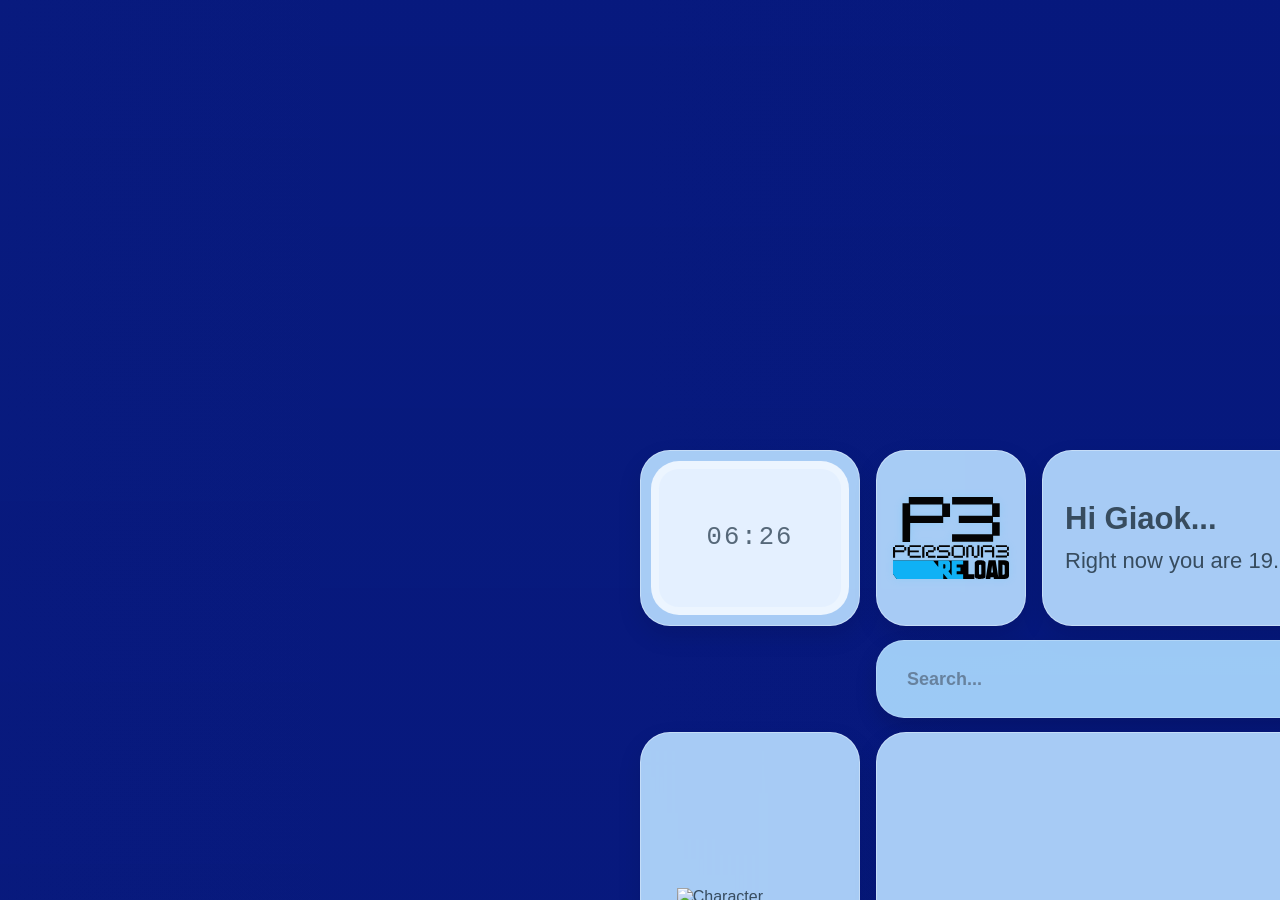
==== commit c8f5cc0f: "update something" ====
--- a/newtab.html
+++ b/newtab.html
@@ -14,16 +14,14 @@
   <div class="video-overlay"></div>
 
   <main class="dashboard-grid">
-    <!-- Left top -->
-    <section class="panel tile-panel app-panel left-top">
-      <div class="spotify-mark" aria-label="Spotify">
-        <span></span>
-        <span></span>
-        <span></span>
+    <!-- Left top: clock -->
+    <section class="panel clock-panel left-top mini-clock-panel">
+      <div class="clock-face mini-clock-face">
+        <div class="digital-clock mini-digital-clock" id="clock-text">15:18</div>
       </div>
     </section>
 
-    <!-- Left bottom -->
+    <!-- Left bottom: character -->
     <section class="panel tile-panel character-panel left-bottom">
       <img
         class="character-img"
@@ -34,15 +32,17 @@
 
     <!-- Hero -->
     <section class="hero-block center-top">
-      <img
-        src="logo.svg"
-        alt="P3R Logo"
-        class="logo hero-logo glitch-logo"
-      />
+      <section class="panel logo-panel">
+        <img
+          src="logo.svg"
+          alt="P3R Logo"
+          class="logo hero-logo glitch-logo"
+        />
+      </section>
 
       <section class="panel info-panel">
-        <p class="info-title">Hi Giaok...</p>
-        <p class="info-subtitle">Rn ur 18.0000 yr old</p>
+        <p class="info-title" id="greeting-title">Hi Giaok...</p>
+        <p class="info-subtitle" id="greeting-age">Right now you are 18.000000 years old!</p>
       </section>
     </section>
 
@@ -73,12 +73,17 @@
       <ul id="suggestions-list" class="suggestions"></ul>
     </form>
 
-    <!-- Clock + tabs -->
+    <!-- Lower center: Spotify iframe host -->
     <section class="center-lower">
-      <section class="panel clock-panel">
-        <div class="clock-face">
-          <div class="digital-clock" id="clock-text">15:18</div>
-        </div>
+      <section class="panel spotify-host-panel">
+        <iframe
+          id="spotify-panel-frame"
+          src=" https://billylu24.github.io/spotifypageGIAOK/"
+          title="Spotify Panel"
+          allow="autoplay; encrypted-media"
+          loading="eager"
+          referrerpolicy="no-referrer"
+        ></iframe>
       </section>
 
       <div class="shortcuts-container" id="shortcuts-container">
@@ -88,7 +93,21 @@
 
     <!-- Calendar -->
     <section class="panel calendar-panel calendar-block">
-      <div class="calendar-title" id="calendar-title">2026/03/25 Wed</div>
+      <div class="calendar-header">
+        <button class="calendar-nav" id="calendar-prev" type="button" aria-label="Previous month">
+          ‹
+        </button>
+
+        <div class="calendar-title-wrap">
+          <div class="calendar-title" id="calendar-title">March 2026</div>
+          <div class="calendar-subtitle" id="calendar-subtitle">Wednesday, March 25</div>
+        </div>
+
+        <button class="calendar-nav" id="calendar-next" type="button" aria-label="Next month">
+          ›
+        </button>
+      </div>
+
       <div class="calendar-grid" id="calendar-grid"></div>
     </section>
 
--- a/style.css
+++ b/style.css
@@ -5,31 +5,55 @@
 }
 
 :root {
-  --panel-bg: rgba(198, 226, 255, 0.34);
-  --panel-bg-strong: rgba(184, 219, 255, 0.40);
-  --panel-border: rgba(255, 255, 255, 0.22);
+  --panel-bg: rgba(196, 229, 255, 0.84);
+  --panel-bg-strong: rgba(182, 220, 255, 0.92);
+  --panel-border: rgba(255, 255, 255, 0.34);
   --panel-shadow: 0 10px 24px rgba(0, 0, 0, 0.10);
 
-  --text-main: rgba(63, 79, 96, 0.96);
-  --text-soft: rgba(87, 104, 120, 0.86);
-
-  --search-bg: rgba(38, 86, 175, 0.68);
-  --search-bg-hover: rgba(42, 93, 188, 0.78);
-  --search-text: rgba(255, 255, 255, 0.96);
-  --search-placeholder: rgba(225, 232, 244, 0.76);
-
-  --shortcut-bg: rgba(36, 86, 182, 0.34);
-  --shortcut-bg-hover: rgba(46, 102, 210, 0.46);
+  --text-main: rgba(53, 73, 92, 0.98);
+  --text-soft: rgba(79, 96, 114, 0.88);
+
+  --search-bg: rgba(170, 217, 255, 0.92);
+  --search-bg-hover: rgba(184, 224, 255, 0.96);
+  --search-text: rgba(52, 72, 92, 0.98);
+  --search-placeholder: rgba(83, 103, 125, 0.72);
+
+  --shortcut-bg: rgba(108, 180, 255, 0.82);
+  --shortcut-bg-hover: rgba(128, 193, 255, 0.92);
+
+  --panel-radius: 30px;
+  --panel-radius-large: 42px;
+
+  --page-gutter: 12px;
+  --page-top: 18px;
+  --page-bottom: 18px;
+
+  --grid-col-gap: 16px;
+  --grid-row-gap: 14px;
+
+  --design-width: 1538px;
+  --design-height: 612px;
+
+  --layout-scale: min(
+    1.16,
+    calc((100vw - (var(--page-gutter) * 2)) / var(--design-width)),
+    calc((100dvh - var(--page-top) - var(--page-bottom)) / var(--design-height))
+  );
 }
 
 html,
 body {
   width: 100%;
   height: 100%;
-  overflow: hidden;
+  min-height: 100%;
   font-family: "Segoe UI", "Inter", Arial, sans-serif;
   color: var(--text-main);
   background: #07197e;
+  overflow: hidden;
+}
+
+body {
+  position: relative;
 }
 
 /* Background video */
@@ -57,159 +81,170 @@
 
 /* Main grid */
 .dashboard-grid {
-  position: relative;
+  position: fixed;
   z-index: 10;
-
-  width: 1752px;
-  max-width: calc(100vw - 60px);
-  min-height: 100vh;
-  padding-top: 118px;
-
   left: 50%;
-  transform: translateX(-50%);
+  top: 50%;
+
+  width: var(--design-width);
+  height: var(--design-height);
 
   display: grid;
-  grid-template-columns: 250px 800px 340px 290px;
-  grid-template-rows: 190px 86px 360px;
-  column-gap: 24px;
-  row-gap: 26px;
-  align-content: start;
+  column-gap: var(--grid-col-gap);
+  row-gap: var(--grid-row-gap);
+
+  grid-template-columns: 220px 720px 300px 250px;
+  grid-template-rows: 176px 78px 330px;
 
   grid-template-areas:
     "leftTop hero hero memo"
     ". search search memo"
     "leftBottom lower calendar memo";
-}
-
-.left-top { grid-area: leftTop; }
-.left-bottom { grid-area: leftBottom; }
-.center-top { grid-area: hero; }
-.center-search { grid-area: search; }
-.center-lower { grid-area: lower; }
-.calendar-block { grid-area: calendar; }
-.right-memo { grid-area: memo; }
+
+  align-items: stretch;
+  align-content: stretch;
+
+  transform: translate(-50%, -50%) scale(var(--layout-scale));
+  transform-origin: center center;
+  will-change: transform;
+}
+
+.left-top {
+  grid-area: leftTop;
+}
+
+.left-bottom {
+  grid-area: leftBottom;
+}
+
+.center-top {
+  grid-area: hero;
+  min-width: 0;
+}
+
+.center-search {
+  grid-area: search;
+  min-width: 0;
+}
+
+.center-lower {
+  grid-area: lower;
+  min-width: 0;
+}
+
+.calendar-block {
+  grid-area: calendar;
+  min-width: 0;
+}
+
+.right-memo {
+  grid-area: memo;
+  min-width: 0;
+}
 
 /* Shared panel */
 .panel {
   background: var(--panel-bg);
   border: 1px solid var(--panel-border);
   box-shadow: var(--panel-shadow);
+  border-radius: var(--panel-radius);
   overflow: hidden;
-}
-
-/* Left blocks */
-.left-top {
-  height: 190px;
-}
-
-.left-bottom {
-  height: 360px;
-}
-
-.tile-panel {
-  display: flex;
-  align-items: center;
-  justify-content: center;
-}
-
+  backdrop-filter: blur(2px);
+}
+
+.tile-panel,
 .app-panel,
 .character-panel,
 .info-panel,
 .clock-panel,
 .calendar-panel,
-.memo-panel {
+.memo-panel,
+.logo-panel,
+.spotify-host-panel {
   background: var(--panel-bg-strong);
 }
 
+.left-top,
+.left-bottom,
+.center-lower,
+.calendar-panel,
+.memo-panel,
+.hero-block,
+.info-panel,
+.logo-panel {
+  height: 100%;
+  min-height: 0;
+}
+
+/* Left blocks */
+.tile-panel {
+  display: flex;
+  align-items: center;
+  justify-content: center;
+  padding: 10px;
+}
+
 .character-img {
-  width: 172px;
-  height: 172px;
+  width: min(74%, 196px);
+  height: auto;
+  max-height: calc(100% - 20px);
   object-fit: contain;
-}
-
-/* Spotify mark */
-.spotify-mark {
-  width: 126px;
-  height: 126px;
-  border-radius: 50%;
-  background: #1ed760;
-  position: relative;
-  box-shadow: 0 6px 18px rgba(0, 0, 0, 0.10);
-}
-
-.spotify-mark span {
-  position: absolute;
-  left: 23px;
-  right: 23px;
-  height: 10px;
-  border-radius: 999px;
-  background: white;
-  opacity: 0.95;
-}
-
-.spotify-mark span:nth-child(1) {
-  top: 36px;
-  transform: rotate(8deg);
-}
-
-.spotify-mark span:nth-child(2) {
-  top: 53px;
-  left: 28px;
-  right: 28px;
-  transform: rotate(8deg);
-  opacity: 0.88;
-}
-
-.spotify-mark span:nth-child(3) {
-  top: 69px;
-  left: 34px;
-  right: 34px;
-  transform: rotate(8deg);
-  opacity: 0.8;
+  user-select: none;
+  pointer-events: none;
+  display: block;
 }
 
 /* Hero block */
 .hero-block {
-  height: 190px;
   display: grid;
-  grid-template-columns: 180px 1fr;
-  gap: 24px;
-  align-items: start;
+  grid-template-columns: 150px minmax(0, 1fr);
+  gap: var(--grid-col-gap);
+  align-items: stretch;
+  min-width: 0;
+  height: 100%;
+}
+
+.logo-panel {
+  padding: 18px 16px;
+  display: flex;
+  align-items: center;
+  justify-content: center;
 }
 
 .logo,
 .hero-logo {
-  width: 170px;
+  width: 142px;
+  max-width: 100%;
   display: block;
   margin-top: 0;
   user-select: none;
   pointer-events: none;
-}
-
-/* 去掉 glitch 闪动 */
+  align-self: center;
+  justify-self: center;
+}
+
 .glitch-logo {
   animation: none !important;
   filter: drop-shadow(0 0 4px rgba(0, 208, 255, 0.12));
 }
 
 .info-panel {
-  height: 190px;
-  padding: 24px 28px;
+  padding: 20px 22px;
   display: flex;
   flex-direction: column;
   justify-content: center;
 }
 
 .info-title {
-  font-size: 34px;
+  font-size: 31px;
   font-weight: 600;
   line-height: 1.1;
   color: var(--text-main);
 }
 
 .info-subtitle {
-  margin-top: 14px;
-  font-size: 24px;
+  margin-top: 12px;
+  font-size: 22px;
   font-weight: 500;
   line-height: 1.2;
   color: var(--text-main);
@@ -219,16 +254,17 @@
 .search-form,
 .dashboard-search {
   position: relative;
-  height: 86px;
+  height: 100%;
   width: 100%;
   display: flex;
   align-items: center;
-  gap: 12px;
-  padding: 0 14px 0 24px;
-  border-radius: 30px;
+  gap: 10px;
+  padding: 0 12px 0 22px;
+  border-radius: 28px;
   background: var(--search-bg);
-  border: 1px solid rgba(255, 255, 255, 0.11);
+  border: 1px solid rgba(255, 255, 255, 0.22);
   box-shadow: 0 10px 22px rgba(0, 0, 0, 0.14);
+  min-width: 0;
 }
 
 .search-form:hover,
@@ -237,16 +273,16 @@
 }
 
 #search-input {
-  flex: 1;
-  min-width: 0;
-  height: 46px;
+  min-width: 0;
+  flex: 1 1 auto;
+  height: 42px;
   padding: 0 8px;
   border: none;
   outline: none;
   background: transparent;
   color: var(--search-text);
-  font-size: 19px;
-  font-weight: 500;
+  font-size: 18px;
+  font-weight: 600;
 }
 
 #search-input::placeholder {
@@ -257,41 +293,42 @@
   display: flex;
   align-items: center;
   gap: 8px;
-  flex-shrink: 0;
+  flex: 0 0 auto;
 }
 
 .engine-btn {
-  min-width: 46px;
-  height: 38px;
-  padding: 0 12px;
-  border: 1px solid rgba(255, 255, 255, 0.12);
+  min-width: 42px;
+  height: 34px;
+  padding: 0 11px;
+  border: 1px solid rgba(255, 255, 255, 0.20);
   border-radius: 10px;
-  background: rgba(255, 255, 255, 0.12);
-  color: rgba(255, 255, 255, 0.94);
-  font-size: 12px;
+  background: rgba(65, 124, 204, 0.78);
+  color: rgba(255, 255, 255, 0.96);
+  font-size: 11px;
   font-weight: 700;
   cursor: pointer;
   transition: transform 0.15s ease, background 0.15s ease;
 }
 
 .engine-btn:hover {
-  background: rgba(255, 255, 255, 0.18);
+  background: rgba(52, 111, 193, 0.92);
   transform: translateY(-1px);
 }
 
 .search-submit {
-  width: 48px;
-  height: 48px;
+  width: 42px;
+  height: 42px;
   border: none;
   border-radius: 50%;
-  background: rgba(255, 255, 255, 0.14);
-  color: rgba(255, 255, 255, 0.96);
-  font-size: 22px;
+  background: rgba(65, 124, 204, 0.84);
+  color: rgba(255, 255, 255, 0.98);
+  font-size: 18px;
   cursor: pointer;
+  flex: 0 0 auto;
 }
 
 .search-submit:hover {
-  background: rgba(255, 255, 255, 0.22);
+  background: rgba(52, 111, 193, 0.96);
 }
 
 .suggestions {
@@ -303,8 +340,8 @@
   list-style: none;
   padding: 8px;
   border-radius: 16px;
-  background: rgba(228, 240, 255, 0.92);
-  border: 1px solid rgba(255, 255, 255, 0.72);
+  background: rgba(228, 240, 255, 0.96);
+  border: 1px solid rgba(255, 255, 255, 0.78);
   box-shadow: 0 12px 24px rgba(0, 0, 0, 0.14);
   z-index: 40;
 }
@@ -321,60 +358,109 @@
   background: rgba(92, 145, 244, 0.10);
 }
 
-/* Clock + tabs */
+/* Lower center */
 .center-lower {
-  height: 360px;
   display: grid;
-  grid-template-rows: 242px 96px;
-  gap: 16px;
+  grid-template-rows: 1fr auto;
+  gap: 14px;
+  min-height: 0;
+}
+
+.clock-panel,
+.spotify-host-panel {
+  height: 100%;
+  min-height: 0;
+  display: flex;
+  align-items: center;
+  justify-content: center;
 }
 
 .clock-panel {
-  height: 242px;
-  padding: 14px;
-  display: flex;
-  align-items: center;
-  justify-content: center;
+  padding: 12px;
 }
 
 .clock-face {
   width: 100%;
   height: 100%;
-  background: rgba(231, 242, 255, 0.56);
-  border-radius: 40px;
+  min-height: 0;
+  background: rgba(231, 242, 255, 0.96);
+  border-radius: 38px;
   display: flex;
   align-items: center;
   justify-content: center;
-  border: 12px solid rgba(255, 255, 255, 0.16);
+  border: 11px solid rgba(255, 255, 255, 0.28);
 }
 
 .digital-clock {
   font-family: "Courier New", monospace;
-  font-size: 102px;
+  font-size: 90px;
   font-weight: 500;
   letter-spacing: 4px;
-  color: rgba(93, 109, 117, 0.96);
+  color: rgba(83, 101, 118, 0.98);
   user-select: none;
+  line-height: 1;
+}
+
+.mini-clock-panel {
+  padding: 10px;
+}
+
+.mini-clock-face {
+  border-radius: 28px;
+  border-width: 8px;
+}
+
+.mini-digital-clock {
+  font-size: clamp(24px, 2vw, 36px);
+  letter-spacing: 2px;
+}
+
+/* Spotify iframe host */
+.spotify-host-panel {
+  padding: 0;
+  overflow: hidden;
+  background: rgba(182, 220, 255, 0.92);
+}
+
+#spotify-panel-frame {
+  display: block;
+  width: 100%;
+  height: 100%;
+  border: none;
+  background: transparent;
 }
 
 .shortcuts-container {
-  height: 96px;
-  display: flex;
-  align-items: center;
-  gap: 16px;
+  min-height: 74px;
+  display: flex;
+  align-items: end;
+  gap: 12px;
+  overflow-x: auto;
+  overflow-y: visible;
+  padding-bottom: 2px;
+  scrollbar-width: none;
+}
+
+.shortcuts-container::-webkit-scrollbar {
+  display: none;
+}
+
+.shortcut-item,
+.add-shortcut-btn {
+  position: relative;
+  width: 62px;
+  height: 62px;
+  flex: 0 0 62px;
+  border-radius: 14px;
+  display: flex;
+  align-items: center;
+  justify-content: center;
 }
 
 .shortcut-item {
-  position: relative;
-  width: 74px;
-  height: 74px;
-  border-radius: 16px;
   background: var(--shortcut-bg);
-  border: 1px solid rgba(255, 255, 255, 0.08);
+  border: 1px solid rgba(255, 255, 255, 0.18);
   box-shadow: 0 8px 16px rgba(0, 0, 0, 0.08);
-  display: flex;
-  align-items: center;
-  justify-content: center;
   text-decoration: none;
   overflow: visible;
   transition: transform 0.16s ease, background 0.16s ease;
@@ -386,12 +472,18 @@
 }
 
 .shortcut-item img {
-  width: 48px;
-  height: 48px;
+  width: 40px;
+  height: 40px;
   object-fit: contain;
   border-radius: 10px;
   pointer-events: none;
   user-select: none;
+}
+
+.shortcut-item span {
+  font-size: 12px;
+  font-weight: 700;
+  color: rgba(255, 255, 255, 0.96);
 }
 
 .delete-btn {
@@ -422,63 +514,129 @@
 }
 
 .add-shortcut-btn {
-  color: rgba(255, 255, 255, 0.9);
-  font-size: 30px;
+  color: rgba(255, 255, 255, 0.94);
+  font-size: 28px;
   font-weight: 400;
   cursor: pointer;
-  border-style: dashed;
-  border-color: rgba(255, 255, 255, 0.22);
+  border: 1px dashed rgba(255, 255, 255, 0.24);
+  background: rgba(87, 164, 247, 0.76);
+  transition: transform 0.16s ease, background 0.16s ease, border-color 0.16s ease;
+}
+
+.add-shortcut-btn:hover {
+  transform: translateY(-2px);
+  background: rgba(104, 177, 255, 0.88);
+  border-color: rgba(255, 255, 255, 0.38);
 }
 
 /* Calendar */
 .calendar-panel {
-  height: 360px;
-  padding: 24px 24px;
   display: flex;
   flex-direction: column;
+  padding: 14px 16px 16px;
+  min-height: 0;
+}
+
+.calendar-header {
+  display: grid;
+  grid-template-columns: 34px 1fr 34px;
+  align-items: center;
+  gap: 10px;
+  margin-bottom: 12px;
+  flex: 0 0 auto;
+}
+
+.calendar-title-wrap {
+  min-width: 0;
+  text-align: center;
 }
 
 .calendar-title {
-  font-size: 17px;
+  font-size: 16px;
+  font-weight: 700;
+  color: var(--text-main);
+  line-height: 1.1;
+}
+
+.calendar-subtitle {
+  margin-top: 4px;
+  font-size: 11px;
   color: var(--text-soft);
-  margin-bottom: 18px;
+  line-height: 1.2;
+}
+
+.calendar-nav {
+  width: 34px;
+  height: 34px;
+  border: none;
+  border-radius: 11px;
+  background: rgba(86, 156, 234, 0.78);
+  color: white;
+  font-size: 20px;
+  line-height: 1;
+  cursor: pointer;
+  transition: transform 0.15s ease, background 0.15s ease;
+}
+
+.calendar-nav:hover {
+  background: rgba(68, 138, 220, 0.92);
+  transform: translateY(-1px);
 }
 
 .calendar-grid {
   display: grid;
   grid-template-columns: repeat(7, 1fr);
-  gap: 8px;
+  grid-auto-rows: minmax(28px, 1fr);
+  gap: 7px;
+  flex: 1 1 auto;
+  min-height: 0;
+  align-content: stretch;
 }
 
 .calendar-cell {
-  height: 32px;
+  min-height: 28px;
   display: flex;
   align-items: center;
   justify-content: center;
-  font-size: 15px;
-  color: rgba(95, 109, 119, 0.95);
   border-radius: 10px;
+  font-size: 13px;
+  color: rgba(85, 101, 118, 0.96);
+  user-select: none;
 }
 
 .calendar-cell.weekday {
-  font-size: 13px;
-  font-weight: 600;
-  color: rgba(88, 104, 114, 0.7);
+  min-height: 22px;
+  font-size: 11px;
+  font-weight: 700;
+  color: rgba(88, 104, 114, 0.72);
+  letter-spacing: 0.4px;
+}
+
+.calendar-cell.day {
+  background: rgba(255, 255, 255, 0.24);
+  border: 1px solid rgba(255, 255, 255, 0.22);
 }
 
 .calendar-cell.muted {
-  color: rgba(125, 135, 143, 0.42);
+  color: rgba(125, 135, 143, 0.48);
+  background: rgba(255, 255, 255, 0.12);
 }
 
 .calendar-cell.today {
-  background: rgba(54, 197, 220, 0.86);
+  background: rgba(54, 197, 220, 0.92);
+  border-color: rgba(54, 197, 220, 0.92);
   color: white;
   font-weight: 700;
 }
 
+.calendar-cell.is-month-view {
+  font-weight: 600;
+}
+
 /* Right memo */
 .memo-panel {
-  min-height: 100%;
+  height: 100%;
+  min-height: 0;
 }
 
 /* Modal */
@@ -497,10 +655,11 @@
   width: 100%;
   max-width: 360px;
   padding: 22px 20px 18px;
-  background: rgba(228, 240, 255, 0.94);
-  border: 1px solid rgba(255, 255, 255, 0.8);
+  background: rgba(228, 240, 255, 0.96);
+  border: 1px solid rgba(255, 255, 255, 0.82);
   box-shadow: 0 20px 40px rgba(0, 0, 0, 0.18);
   color: var(--text-main);
+  border-radius: 24px;
 }
 
 .modal-content h3 {
@@ -516,9 +675,10 @@
   margin-bottom: 12px;
   border: 1px solid rgba(118, 132, 148, 0.22);
   outline: none;
-  background: rgba(255, 255, 255, 0.84);
+  background: rgba(255, 255, 255, 0.88);
   color: #3f4d59;
   font-size: 14px;
+  border-radius: 12px;
 }
 
 .modal-input:focus {
@@ -541,15 +701,16 @@
   cursor: pointer;
   font-size: 13px;
   font-weight: 600;
+  border-radius: 10px;
 }
 
 .btn-cancel {
-  background: rgba(217, 222, 229, 0.9);
+  background: rgba(217, 222, 229, 0.92);
   color: #4e5863;
 }
 
 .btn-save {
-  background: rgba(57, 102, 193, 0.9);
+  background: rgba(57, 102, 193, 0.92);
   color: white;
 }
 
@@ -562,61 +723,9 @@
   display: none !important;
 }
 
-/* Responsive */
-@media (max-width: 1820px) {
-  .dashboard-grid {
-    transform: translateX(-50%) scale(0.94);
-    transform-origin: top center;
-  }
-}
-
-@media (max-width: 1660px) {
-  .dashboard-grid {
-    transform: translateX(-50%) scale(0.88);
-    transform-origin: top center;
-  }
-}
-
-@media (max-width: 1480px) {
-  .dashboard-grid {
-    transform: translateX(-50%) scale(0.80);
-    transform-origin: top center;
-  }
-}
-
-@media (max-width: 1280px) {
-  body {
-    overflow: auto;
-  }
-
-  .dashboard-grid {
-    width: min(920px, calc(100vw - 28px));
-    max-width: none;
-    left: auto;
-    transform: none;
-    padding: 72px 0 28px;
-    grid-template-columns: 1fr;
-    grid-template-rows: auto;
-    grid-template-areas:
-      "leftTop"
-      "hero"
-      "search"
-      "leftBottom"
-      "lower"
-      "calendar"
-      "memo";
-  }
-
-  .hero-block {
-    grid-template-columns: 140px 1fr;
-  }
-
-  .left-top,
-  .left-bottom,
-  .center-lower,
-  .calendar-panel,
-  .memo-panel {
-    height: auto;
-    min-height: unset;
+@media (max-height: 760px) {
+  :root {
+    --page-top: 14px;
+    --page-bottom: 10px;
   }
 }
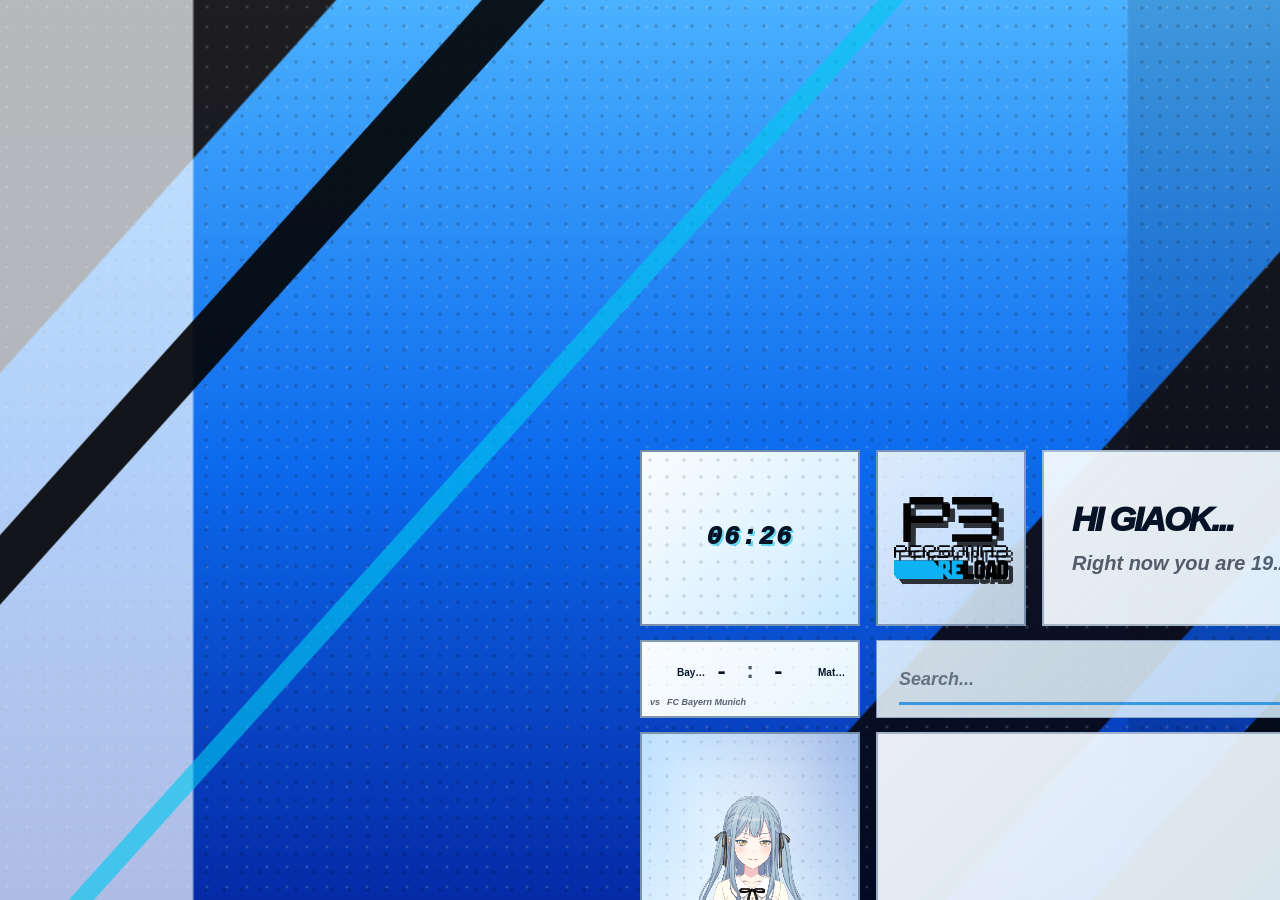
==== commit 75baad4c: "Redesign P3R new tab command dashboard" ====
--- a/newtab.html
+++ b/newtab.html
@@ -3,9 +3,11 @@
 <head>
   <meta charset="UTF-8" />
   <meta name="viewport" content="width=device-width, initial-scale=1.0" />
+
   <title>P3R New Tab</title>
   <link rel="stylesheet" href="style.css" />
 </head>
+
 <body>
   <video autoplay loop muted playsinline id="bg-video">
     <source src="loop.mp4" type="video/mp4" />
@@ -21,13 +23,43 @@
       </div>
     </section>
 
-    <!-- Left bottom: character -->
+    <!-- Bayern match ticker -->
+    <section class="panel bayern-ticker left-tabs" aria-live="polite">
+      <div class="bayern-scoreline">
+        <div class="bayern-ticker-team">
+          <img class="bayern-logo" id="bayern-home-logo" alt="" />
+          <span class="bayern-team-name" id="bayern-home-name">Home</span>
+        </div>
+
+        <div class="bayern-ticker-score">
+          <span id="bayern-home-score">-</span>
+          <span class="bayern-score-divider">:</span>
+          <span id="bayern-away-score">-</span>
+        </div>
+
+        <div class="bayern-ticker-team">
+          <img class="bayern-logo" id="bayern-away-logo" alt="" />
+          <span class="bayern-team-name" id="bayern-away-name">Away</span>
+        </div>
+      </div>
+
+      <div class="bayern-ticker-meta">
+        <span id="bayern-status">vs</span>
+        <span id="bayern-competition">FC Bayern Munich</span>
+      </div>
+      <div class="bayern-detail" id="bayern-detail">Fetching latest Bayern match...</div>
+    </section>
+
+    <!-- Left bottom: Live2D character -->
     <section class="panel tile-panel character-panel left-bottom">
-      <img
-        class="character-img"
-        src="icon.jpg"
-        alt="Character"
-      />
+      <iframe
+        id="character-frame"
+        class="character-frame"
+        src="character/index.html"
+        title="Live2D Character"
+        loading="eager"
+        referrerpolicy="no-referrer"
+      ></iframe>
     </section>
 
     <!-- Hero -->
@@ -75,10 +107,10 @@
 
     <!-- Lower center: Spotify iframe host -->
     <section class="center-lower">
-      <section class="panel spotify-host-panel">
+      <section class="panel spotify-host-panel" aria-label="Player">
         <iframe
           id="spotify-panel-frame"
-          src=" https://billylu24.github.io/spotifypageGIAOK/"
+          src="https://billylu24.github.io/spotifypageGIAOK/?compact=1"
           title="Spotify Panel"
           allow="autoplay; encrypted-media"
           loading="eager"
@@ -91,28 +123,49 @@
       </div>
     </section>
 
-    <!-- Calendar -->
-    <section class="panel calendar-panel calendar-block">
-      <div class="calendar-header">
-        <button class="calendar-nav" id="calendar-prev" type="button" aria-label="Previous month">
-          ‹
-        </button>
-
-        <div class="calendar-title-wrap">
-          <div class="calendar-title" id="calendar-title">March 2026</div>
-          <div class="calendar-subtitle" id="calendar-subtitle">Wednesday, March 25</div>
+    <!-- Daily command + calendar -->
+    <section class="calendar-stack calendar-block">
+      <section class="panel daily-panel">
+        <div class="daily-header">
+          <div>
+            <div class="daily-title">Command Vault</div>
+            <div class="daily-subtitle">Copy-ready dev commands</div>
+          </div>
         </div>
 
-        <button class="calendar-nav" id="calendar-next" type="button" aria-label="Next month">
-          ›
-        </button>
-      </div>
+        <div class="command-vault" id="command-vault">
+          <div class="command-tabs" id="command-tabs" aria-label="Command categories"></div>
+          <div class="command-list" id="command-list"></div>
+        </div>
+      </section>
 
-      <div class="calendar-grid" id="calendar-grid"></div>
+      <section class="panel calendar-panel">
+        <div class="calendar-header">
+          <button class="calendar-nav" id="calendar-prev" type="button" aria-label="Previous month">
+            ‹
+          </button>
+
+          <div class="calendar-title-wrap">
+            <div class="calendar-title" id="calendar-title">March 2026</div>
+            <div class="calendar-subtitle" id="calendar-subtitle">Wednesday, March 25</div>
+          </div>
+
+          <button class="calendar-nav" id="calendar-next" type="button" aria-label="Next month">
+            ›
+          </button>
+        </div>
+
+        <div class="calendar-grid" id="calendar-grid"></div>
+      </section>
     </section>
 
-    <!-- Right memo -->
-    <aside class="panel memo-panel right-memo"></aside>
+    <!-- Right tools -->
+    <aside class="panel memo-panel right-memo">
+      <div class="tool-bubble-stage" id="tool-bubble-stage">
+        <svg class="tool-bubble-svg" id="tool-bubble-svg" aria-hidden="true"></svg>
+        <div class="tool-bubble-links" id="tool-bubble-links"></div>
+      </div>
+    </aside>
   </main>
 
   <!-- Add shortcut modal -->
@@ -143,4 +196,4 @@
 
   <script src="script.js"></script>
 </body>
-</html>+</html>
--- a/style.css
+++ b/style.css
@@ -35,7 +35,7 @@
   --design-height: 612px;
 
   --layout-scale: min(
-    1.16,
+    1.42,
     calc((100vw - (var(--page-gutter) * 2)) / var(--design-width)),
     calc((100dvh - var(--page-top) - var(--page-bottom)) / var(--design-height))
   );
@@ -69,14 +69,25 @@
   backface-visibility: hidden;
 }
 
+/* Darker video mask */
 .video-overlay {
   position: fixed;
   inset: 0;
   z-index: 1;
   pointer-events: none;
   background:
-    linear-gradient(to bottom, rgba(5, 17, 88, 0.01), rgba(4, 18, 105, 0.05)),
-    linear-gradient(to right, rgba(255, 255, 255, 0.008), rgba(255, 255, 255, 0));
+    radial-gradient(
+      circle at center,
+      rgba(0, 38, 130, 0.08) 0%,
+      rgba(0, 14, 72, 0.34) 46%,
+      rgba(0, 5, 28, 0.64) 100%
+    ),
+    linear-gradient(
+      to bottom,
+      rgba(0, 8, 34, 0.34) 0%,
+      rgba(0, 8, 34, 0.28) 42%,
+      rgba(0, 5, 30, 0.62) 100%
+    );
 }
 
 /* Main grid */
@@ -98,7 +109,7 @@
 
   grid-template-areas:
     "leftTop hero hero memo"
-    ". search search memo"
+    "leftTabs search search memo"
     "leftBottom lower calendar memo";
 
   align-items: stretch;
@@ -115,6 +126,11 @@
 
 .left-bottom {
   grid-area: leftBottom;
+}
+
+.left-tabs {
+  grid-area: leftTabs;
+  min-width: 0;
 }
 
 .center-top {
@@ -167,7 +183,7 @@
 .left-top,
 .left-bottom,
 .center-lower,
-.calendar-panel,
+.calendar-stack,
 .memo-panel,
 .hero-block,
 .info-panel,
@@ -181,17 +197,108 @@
   display: flex;
   align-items: center;
   justify-content: center;
-  padding: 10px;
-}
-
-.character-img {
-  width: min(74%, 196px);
-  height: auto;
-  max-height: calc(100% - 20px);
+  padding: 0;
+}
+
+.left-tabs {
+  height: 100%;
+  min-height: 0;
+}
+
+/* Live2D Character iframe */
+.character-panel {
+  position: relative;
+  padding: 0;
+  overflow: hidden;
+}
+
+.character-frame {
+  width: 100%;
+  height: 100%;
+  border: none;
+  display: block;
+  background: transparent;
+}
+
+.bayern-ticker {
+  padding: 8px;
+  display: grid;
+  grid-template-rows: 1fr auto;
+  gap: 2px;
+  color: var(--text-main);
+  background: var(--panel-bg-strong);
+}
+
+.bayern-ticker-meta {
+  display: grid;
+  grid-template-columns: auto minmax(0, 1fr);
+  align-items: center;
+  gap: 7px;
+}
+
+.bayern-scoreline {
+  min-height: 32px;
+  display: grid;
+  grid-template-columns: minmax(0, 1fr) auto minmax(0, 1fr);
+  align-items: center;
+  gap: 6px;
+}
+
+.bayern-ticker-team {
+  min-width: 0;
+  display: flex;
+  align-items: center;
+  justify-content: center;
+  gap: 5px;
+}
+
+.bayern-logo {
+  width: 22px;
+  height: 22px;
+  flex: 0 0 22px;
   object-fit: contain;
-  user-select: none;
-  pointer-events: none;
-  display: block;
+}
+
+.bayern-logo:not([src]),
+.bayern-logo[src=""] {
+  visibility: hidden;
+}
+
+.bayern-team-name {
+  min-width: 0;
+  overflow: hidden;
+  color: rgba(53, 73, 92, 0.98);
+  font-size: 10px;
+  font-weight: 800;
+  line-height: 1.05;
+  text-overflow: ellipsis;
+  white-space: nowrap;
+}
+
+.bayern-ticker-score {
+  min-width: 52px;
+  font-family: "Courier New", monospace;
+  color: rgba(53, 73, 92, 0.98);
+  font-size: 22px;
+  font-weight: 800;
+  line-height: 1;
+  text-align: center;
+}
+
+.bayern-score-divider {
+  padding: 0 2px;
+  opacity: 0.7;
+}
+
+.bayern-ticker-meta {
+  color: var(--text-soft);
+  font-size: 9px;
+  font-weight: 800;
+  line-height: 1.1;
+}
+
+.bayern-detail {
+  display: none;
 }
 
 /* Hero block */
@@ -230,24 +337,60 @@
 
 .info-panel {
   padding: 20px 22px;
+  position: relative;
   display: flex;
   flex-direction: column;
   justify-content: center;
+  overflow: hidden;
+  background:
+    linear-gradient(130deg, rgba(233, 246, 255, 0.94), rgba(159, 209, 250, 0.88) 55%, rgba(114, 181, 244, 0.82)),
+    radial-gradient(circle at 88% 20%, rgba(255, 255, 255, 0.50), transparent 24%);
+}
+
+.info-panel::before,
+.info-panel::after {
+  content: "";
+  position: absolute;
+  pointer-events: none;
+}
+
+.info-panel::before {
+  left: 0;
+  top: 16px;
+  bottom: 16px;
+  width: 6px;
+  border-radius: 0 6px 6px 0;
+  background: linear-gradient(180deg, #36c5dc, #3575f1);
+  box-shadow: 0 0 18px rgba(54, 197, 220, 0.45);
+}
+
+.info-panel::after {
+  width: 240px;
+  height: 240px;
+  right: -80px;
+  top: -120px;
+  border: 22px solid rgba(255, 255, 255, 0.16);
+  border-radius: 50%;
 }
 
 .info-title {
+  position: relative;
+  z-index: 1;
   font-size: 31px;
-  font-weight: 600;
+  font-weight: 800;
   line-height: 1.1;
-  color: var(--text-main);
+  color: rgba(42, 66, 94, 0.98);
+  text-shadow: 0 1px 0 rgba(255, 255, 255, 0.50);
 }
 
 .info-subtitle {
+  position: relative;
+  z-index: 1;
   margin-top: 12px;
   font-size: 22px;
-  font-weight: 500;
+  font-weight: 700;
   line-height: 1.2;
-  color: var(--text-main);
+  color: rgba(49, 80, 112, 0.92);
 }
 
 /* Search */
@@ -377,26 +520,63 @@
 
 .clock-panel {
   padding: 12px;
+  position: relative;
+  overflow: hidden;
+  background:
+    radial-gradient(circle at 22% 18%, rgba(255, 255, 255, 0.70), transparent 30%),
+    linear-gradient(135deg, rgba(219, 238, 255, 0.96), rgba(132, 190, 246, 0.88));
+}
+
+.clock-panel::before,
+.clock-panel::after {
+  content: "";
+  position: absolute;
+  pointer-events: none;
+}
+
+.clock-panel::before {
+  inset: 8px;
+  border: 1px solid rgba(255, 255, 255, 0.50);
+  border-radius: 24px;
+}
+
+.clock-panel::after {
+  width: 96px;
+  height: 96px;
+  right: -34px;
+  bottom: -42px;
+  border: 16px solid rgba(45, 120, 222, 0.14);
+  border-radius: 50%;
 }
 
 .clock-face {
+  position: relative;
+  z-index: 1;
   width: 100%;
   height: 100%;
   min-height: 0;
-  background: rgba(231, 242, 255, 0.96);
+  background:
+    linear-gradient(180deg, rgba(244, 250, 255, 0.94), rgba(207, 229, 250, 0.82)),
+    repeating-linear-gradient(90deg, rgba(66, 132, 226, 0.05) 0 1px, transparent 1px 10px);
   border-radius: 38px;
   display: flex;
   align-items: center;
   justify-content: center;
-  border: 11px solid rgba(255, 255, 255, 0.28);
+  border: 8px solid rgba(255, 255, 255, 0.42);
+  box-shadow:
+    inset 0 0 0 1px rgba(79, 130, 197, 0.12),
+    inset 0 -18px 26px rgba(66, 137, 217, 0.12);
 }
 
 .digital-clock {
   font-family: "Courier New", monospace;
   font-size: 90px;
   font-weight: 500;
-  letter-spacing: 4px;
-  color: rgba(83, 101, 118, 0.98);
+  letter-spacing: 2px;
+  color: rgba(59, 82, 107, 0.98);
+  text-shadow:
+    0 1px 0 rgba(255, 255, 255, 0.72),
+    0 0 18px rgba(55, 141, 255, 0.20);
   user-select: none;
   line-height: 1;
 }
@@ -406,8 +586,8 @@
 }
 
 .mini-clock-face {
-  border-radius: 28px;
-  border-width: 8px;
+  border-radius: 24px;
+  border-width: 7px;
 }
 
 .mini-digital-clock {
@@ -529,20 +709,115 @@
   border-color: rgba(255, 255, 255, 0.38);
 }
 
+.calendar-stack {
+  display: grid;
+  grid-template-rows: minmax(0, 1fr) 104px;
+  gap: 10px;
+  height: 100%;
+  min-height: 0;
+}
+
+.daily-panel {
+  min-height: 0;
+  padding: 14px;
+  display: grid;
+  grid-template-rows: auto minmax(0, 1fr);
+  gap: 10px;
+}
+
+.daily-header {
+  display: grid;
+  grid-template-columns: minmax(0, 1fr) auto;
+  align-items: start;
+  gap: 10px;
+}
+
+.daily-title {
+  color: rgba(45, 65, 85, 0.96);
+  font-size: 13px;
+  font-weight: 850;
+  line-height: 1.05;
+  text-transform: uppercase;
+}
+
+.daily-subtitle {
+  margin-top: 4px;
+  overflow: hidden;
+  color: rgba(79, 96, 114, 0.70);
+  font-size: 9px;
+  font-weight: 760;
+  line-height: 1.1;
+  text-overflow: ellipsis;
+  white-space: nowrap;
+}
+
+.daily-pill {
+  height: 22px;
+  padding: 0 8px;
+  display: grid;
+  place-items: center;
+  border-radius: 999px;
+  background: rgba(86, 156, 234, 0.72);
+  color: rgba(255, 255, 255, 0.96);
+  font-size: 9px;
+  font-weight: 850;
+  white-space: nowrap;
+}
+
+.daily-grid {
+  min-height: 0;
+  display: grid;
+  grid-template-columns: repeat(2, minmax(0, 1fr));
+  gap: 7px;
+}
+
+.daily-item {
+  min-width: 0;
+  min-height: 0;
+  padding: 9px 10px;
+  display: grid;
+  align-content: center;
+  gap: 4px;
+  border-radius: 14px;
+  background:
+    linear-gradient(145deg, rgba(255, 255, 255, 0.36), rgba(132, 194, 247, 0.14)),
+    rgba(255, 255, 255, 0.20);
+  border: 1px solid rgba(255, 255, 255, 0.26);
+}
+
+.daily-item span {
+  color: rgba(79, 96, 114, 0.68);
+  font-size: 8px;
+  font-weight: 850;
+  letter-spacing: 0.4px;
+  text-transform: uppercase;
+}
+
+.daily-item strong {
+  min-width: 0;
+  overflow: hidden;
+  color: rgba(43, 62, 82, 0.96);
+  font-size: 11px;
+  font-weight: 850;
+  line-height: 1.08;
+  text-overflow: ellipsis;
+  white-space: nowrap;
+}
+
 /* Calendar */
 .calendar-panel {
-  display: flex;
-  flex-direction: column;
-  padding: 14px 16px 16px;
+  display: grid;
+  grid-template-rows: auto minmax(0, 1fr);
+  gap: 8px;
+  padding: 12px;
   min-height: 0;
 }
 
 .calendar-header {
   display: grid;
-  grid-template-columns: 34px 1fr 34px;
+  grid-template-columns: 28px 1fr 28px;
   align-items: center;
-  gap: 10px;
-  margin-bottom: 12px;
+  gap: 8px;
   flex: 0 0 auto;
 }
 
@@ -552,27 +827,27 @@
 }
 
 .calendar-title {
-  font-size: 16px;
-  font-weight: 700;
+  font-size: 13px;
+  font-weight: 820;
   color: var(--text-main);
   line-height: 1.1;
 }
 
 .calendar-subtitle {
-  margin-top: 4px;
-  font-size: 11px;
+  margin-top: 3px;
+  font-size: 9px;
   color: var(--text-soft);
   line-height: 1.2;
 }
 
 .calendar-nav {
-  width: 34px;
-  height: 34px;
+  width: 28px;
+  height: 28px;
   border: none;
-  border-radius: 11px;
+  border-radius: 9px;
   background: rgba(86, 156, 234, 0.78);
   color: white;
-  font-size: 20px;
+  font-size: 18px;
   line-height: 1;
   cursor: pointer;
   transition: transform 0.15s ease, background 0.15s ease;
@@ -586,27 +861,30 @@
 .calendar-grid {
   display: grid;
   grid-template-columns: repeat(7, 1fr);
-  grid-auto-rows: minmax(28px, 1fr);
-  gap: 7px;
+  grid-auto-rows: minmax(16px, 1fr);
+  gap: 4px;
   flex: 1 1 auto;
   min-height: 0;
   align-content: stretch;
+  transition: opacity 0.16s ease, transform 0.16s ease;
 }
 
 .calendar-cell {
-  min-height: 28px;
+  position: relative;
+  min-height: 16px;
   display: flex;
   align-items: center;
   justify-content: center;
-  border-radius: 10px;
-  font-size: 13px;
+  border-radius: 8px;
+  font-size: 10px;
   color: rgba(85, 101, 118, 0.96);
   user-select: none;
+  outline: none;
 }
 
 .calendar-cell.weekday {
-  min-height: 22px;
-  font-size: 11px;
+  min-height: 14px;
+  font-size: 8px;
   font-weight: 700;
   color: rgba(88, 104, 114, 0.72);
   letter-spacing: 0.4px;
@@ -615,6 +893,19 @@
 .calendar-cell.day {
   background: rgba(255, 255, 255, 0.24);
   border: 1px solid rgba(255, 255, 255, 0.22);
+  cursor: pointer;
+  transition:
+    transform 0.15s ease,
+    background 0.15s ease,
+    border-color 0.15s ease,
+    box-shadow 0.15s ease;
+}
+
+.calendar-cell.day:hover,
+.calendar-cell.day:focus-visible {
+  transform: translateY(-1px);
+  background: rgba(255, 255, 255, 0.42);
+  border-color: rgba(255, 255, 255, 0.56);
 }
 
 .calendar-cell.muted {
@@ -622,21 +913,184 @@
   background: rgba(255, 255, 255, 0.12);
 }
 
+.calendar-cell.weekend:not(.muted) {
+  color: rgba(47, 105, 160, 0.88);
+}
+
 .calendar-cell.today {
-  background: rgba(54, 197, 220, 0.92);
-  border-color: rgba(54, 197, 220, 0.92);
+  background: rgba(54, 197, 220, 0.78);
+  border-color: rgba(255, 255, 255, 0.76);
   color: white;
   font-weight: 700;
+  box-shadow:
+    0 0 0 2px rgba(54, 197, 220, 0.18),
+    0 0 16px rgba(54, 197, 220, 0.28);
+}
+
+.calendar-cell.selected {
+  border-color: rgba(42, 88, 156, 0.82);
+  box-shadow:
+    inset 0 0 0 1px rgba(42, 88, 156, 0.50),
+    0 7px 16px rgba(38, 97, 168, 0.14);
 }
 
 .calendar-cell.is-month-view {
   font-weight: 600;
+}
+
+.calendar-cell.has-event::after {
+  display: none;
 }
 
 /* Right memo */
 .memo-panel {
   height: 100%;
   min-height: 0;
+  position: relative;
+  display: grid;
+  grid-template-rows: auto 1fr;
+  gap: 12px;
+  padding: 16px;
+  overflow: hidden;
+}
+
+.tool-bubble-header {
+  position: relative;
+  z-index: 2;
+  display: flex;
+  align-items: center;
+  justify-content: space-between;
+  gap: 12px;
+  color: rgba(45, 65, 85, 0.96);
+  font-size: 12px;
+  font-weight: 800;
+  text-transform: uppercase;
+}
+
+.tool-bubble-header span:last-child {
+  color: rgba(72, 94, 116, 0.58);
+  font-size: 10px;
+}
+
+.tool-bubble-stage {
+  position: relative;
+  min-height: 0;
+  overflow: hidden;
+  border-radius: 24px;
+  background:
+    linear-gradient(150deg, rgba(255, 255, 255, 0.24), rgba(113, 180, 242, 0.12)),
+    rgba(170, 217, 255, 0.22);
+  border: 1px solid rgba(255, 255, 255, 0.24);
+}
+
+.tool-bubble-svg,
+.tool-bubble-links {
+  position: absolute;
+  inset: 0;
+  width: 100%;
+  height: 100%;
+}
+
+.tool-bubble-cell {
+  transition:
+    fill 180ms ease,
+    stroke 180ms ease,
+    stroke-width 180ms ease;
+}
+
+.tool-bubble-link {
+  position: absolute;
+  left: 0;
+  top: 0;
+  display: flex;
+  flex-direction: column;
+  align-items: center;
+  justify-content: center;
+  min-width: 0;
+  min-height: 0;
+  color: rgba(48, 69, 89, 0.9);
+  text-decoration: none;
+  text-align: center;
+  transform: translate3d(0, 0, 0);
+  will-change: transform, width, height;
+  transition:
+    color 160ms ease,
+    opacity 160ms ease;
+}
+
+.tool-bubble-link:hover,
+.tool-bubble-link:focus-visible {
+  color: rgba(27, 51, 74, 0.98);
+  outline: none;
+}
+
+.tool-bubble-icon-wrap {
+  width: 42px;
+  height: 42px;
+  display: grid;
+  place-items: center;
+  border-radius: 50%;
+  background: rgba(255, 255, 255, 0.38);
+  border: 1px solid rgba(255, 255, 255, 0.42);
+  box-shadow: inset 0 1px 0 rgba(255, 255, 255, 0.28);
+  transition:
+    background 180ms ease,
+    transform 180ms ease;
+}
+
+.tool-bubble-link.is-active .tool-bubble-icon-wrap {
+  width: 52px;
+  height: 52px;
+  background: rgba(255, 255, 255, 0.54);
+  transform: translateY(-2px);
+}
+
+.tool-bubble-link.is-compact .tool-bubble-icon-wrap {
+  width: 34px;
+  height: 34px;
+}
+
+.tool-bubble-drawn-icon {
+  width: 24px;
+  height: 24px;
+  transition: width 180ms ease, height 180ms ease;
+}
+
+.tool-bubble-link.is-active .tool-bubble-drawn-icon {
+  width: 30px;
+  height: 30px;
+}
+
+.tool-bubble-link.is-compact .tool-bubble-drawn-icon {
+  width: 19px;
+  height: 19px;
+}
+
+.tool-bubble-label {
+  max-width: 100%;
+  margin-top: 8px;
+  padding: 0 6px;
+  overflow: hidden;
+  color: currentColor;
+  font-size: 12px;
+  font-weight: 800;
+  line-height: 1.1;
+  text-overflow: ellipsis;
+  white-space: nowrap;
+  transition:
+    margin-top 180ms ease,
+    font-size 180ms ease,
+    opacity 180ms ease;
+}
+
+.tool-bubble-link.is-active .tool-bubble-label {
+  font-size: 15px;
+}
+
+.tool-bubble-link.is-compact .tool-bubble-label {
+  margin-top: 6px;
+  font-size: 10px;
+  opacity: 0.72;
 }
 
 /* Modal */
@@ -728,4 +1182,2101 @@
     --page-top: 14px;
     --page-bottom: 10px;
   }
-}+}
+
+/* P3 title screen flat theme */
+:root {
+  --p3-blue: #58adff;
+  --p3-blue-deep: #0874d7;
+  --p3-cyan: #20cff5;
+  --p3-white: #f7fbff;
+  --p3-black: #050507;
+  --p3-gray: #a7a9ad;
+  --p3-ink: rgba(5, 5, 7, 0.92);
+  --p3-panel: rgba(247, 251, 255, 0.92);
+  --p3-panel-blue: rgba(61, 164, 255, 0.88);
+
+  --panel-bg: var(--p3-panel);
+  --panel-bg-strong: rgba(246, 251, 255, 0.94);
+  --panel-border: rgba(5, 5, 7, 0.88);
+  --panel-shadow: 10px 10px 0 rgba(5, 5, 7, 0.90);
+
+  --text-main: rgba(5, 5, 7, 0.96);
+  --text-soft: rgba(5, 5, 7, 0.62);
+
+  --search-bg: rgba(5, 5, 7, 0.94);
+  --search-bg-hover: rgba(0, 72, 164, 0.92);
+  --search-text: var(--p3-white);
+  --search-placeholder: rgba(247, 251, 255, 0.58);
+
+  --shortcut-bg: rgba(5, 5, 7, 0.92);
+  --shortcut-bg-hover: var(--p3-blue);
+  --panel-radius: 0px;
+  --panel-radius-large: 0px;
+}
+
+body {
+  color: var(--text-main);
+  background:
+    linear-gradient(132deg, var(--p3-black) 0 31%, transparent 31.15%),
+    linear-gradient(132deg, transparent 0 73%, rgba(255, 255, 255, 0.92) 73.15% 76%, transparent 76.15%),
+    linear-gradient(180deg, #69b9ff 0%, #278be8 48%, #0d4dbd 100%);
+}
+
+body::before,
+body::after {
+  content: "";
+  position: fixed;
+  inset: 0;
+  z-index: 2;
+  pointer-events: none;
+}
+
+body::before {
+  opacity: 0.22;
+  background:
+    radial-gradient(circle at 8px 8px, rgba(5, 5, 7, 0.34) 0 2px, transparent 2.4px) 0 0 / 18px 18px,
+    radial-gradient(circle at 9px 9px, rgba(247, 251, 255, 0.45) 0 1.8px, transparent 2.2px) 11px 8px / 26px 26px;
+  mask-image: linear-gradient(90deg, rgba(0, 0, 0, 0.95), transparent 35%, transparent 68%, rgba(0, 0, 0, 0.65));
+}
+
+body::after {
+  opacity: 0.72;
+  background:
+    linear-gradient(132deg, transparent 0 20%, rgba(5, 5, 7, 0.94) 20.1% 23%, transparent 23.12%),
+    linear-gradient(132deg, transparent 0 78%, rgba(5, 5, 7, 0.90) 78.1% 100%),
+    linear-gradient(132deg, transparent 0 36%, rgba(247, 251, 255, 0.86) 36.1% 37.1%, transparent 37.2%);
+}
+
+.video-overlay {
+  background:
+    linear-gradient(90deg, rgba(255, 255, 255, 0.86) 0 7%, transparent 7.2% 92%, rgba(255, 255, 255, 0.72) 92.2%),
+    linear-gradient(180deg, rgba(255, 255, 255, 0.18), rgba(0, 54, 155, 0.18));
+}
+
+.dashboard-grid {
+  z-index: 10;
+}
+
+.dashboard-grid::before,
+.dashboard-grid::after {
+  position: fixed;
+  pointer-events: none;
+  font-style: italic;
+  font-weight: 950;
+  line-height: 0.82;
+  text-transform: uppercase;
+  transform-origin: left center;
+  z-index: -1;
+}
+
+.dashboard-grid::before {
+  content: "TITLE LOGO LAYOUT";
+  left: -22px;
+  bottom: 54px;
+  color: rgba(247, 251, 255, 0.94);
+  font-size: 58px;
+  letter-spacing: -3px;
+  transform: rotate(-43deg);
+  text-shadow: 5px 5px 0 rgba(5, 5, 7, 0.88);
+}
+
+.dashboard-grid::after {
+  content: "PERSONA 3";
+  right: -40px;
+  top: 52px;
+  color: rgba(5, 5, 7, 0.22);
+  font-size: 86px;
+  letter-spacing: -4px;
+  transform: rotate(0deg);
+}
+
+.panel,
+.search-form,
+.dashboard-search,
+.shortcut-item,
+.add-shortcut-btn,
+.tool-bubble-stage {
+  clip-path: polygon(18px 0, 100% 0, calc(100% - 18px) 100%, 0 100%);
+}
+
+.panel {
+  position: relative;
+  border: 2px solid var(--p3-black);
+  border-radius: 0;
+  background: var(--p3-panel);
+  box-shadow: var(--panel-shadow);
+  backdrop-filter: none;
+}
+
+.panel::before,
+.panel::after {
+  content: "";
+  position: absolute;
+  pointer-events: none;
+}
+
+.panel::before {
+  inset: 0;
+  opacity: 0.25;
+  background:
+    linear-gradient(132deg, transparent 0 66%, rgba(32, 207, 245, 0.44) 66.3% 72%, transparent 72.2%),
+    radial-gradient(circle at 8px 8px, rgba(5, 5, 7, 0.30) 0 1.5px, transparent 1.9px) 0 0 / 14px 14px;
+}
+
+.panel::after {
+  left: 12px;
+  right: 12px;
+  top: 9px;
+  height: 3px;
+  background: var(--p3-black);
+  transform: skewX(-28deg);
+  opacity: 0.88;
+}
+
+.logo-panel,
+.clock-panel,
+.bayern-ticker,
+.info-panel,
+.daily-panel,
+.calendar-panel,
+.memo-panel,
+.spotify-host-panel {
+  background: rgba(247, 251, 255, 0.94);
+}
+
+.logo-panel {
+  background:
+    linear-gradient(132deg, var(--p3-black) 0 36%, var(--p3-blue) 36.3% 61%, var(--p3-white) 61.3%);
+}
+
+.logo,
+.hero-logo {
+  filter: drop-shadow(5px 5px 0 rgba(5, 5, 7, 0.80));
+}
+
+.info-panel {
+  padding-left: 28px;
+  background:
+    linear-gradient(132deg, var(--p3-white) 0 72%, var(--p3-blue) 72.3%),
+    var(--p3-white);
+}
+
+.info-panel::before {
+  left: 0;
+  top: 0;
+  bottom: 0;
+  width: 16px;
+  background: var(--p3-black);
+  opacity: 1;
+}
+
+.info-panel::after {
+  content: "P3R";
+  right: 22px;
+  top: 6px;
+  width: auto;
+  height: auto;
+  border: 0;
+  color: rgba(5, 5, 7, 0.11);
+  font-size: 82px;
+  font-weight: 950;
+  font-style: italic;
+  letter-spacing: -8px;
+}
+
+.info-title,
+.info-subtitle,
+.digital-clock,
+.bayern-team-name,
+.bayern-ticker-score,
+.calendar-title,
+.daily-title,
+.tool-bubble-header,
+.daily-item strong {
+  color: var(--p3-black);
+  text-shadow: none;
+}
+
+.info-title {
+  font-size: 34px;
+  font-weight: 950;
+  font-style: italic;
+  letter-spacing: -2px;
+  text-transform: uppercase;
+}
+
+.info-subtitle {
+  color: rgba(5, 5, 7, 0.68);
+  font-size: 19px;
+  font-weight: 900;
+  font-style: italic;
+}
+
+.clock-panel {
+  padding: 8px;
+  background: var(--p3-black);
+  box-shadow: 8px 8px 0 rgba(247, 251, 255, 0.92);
+}
+
+.clock-panel::before {
+  opacity: 0.18;
+  background: radial-gradient(circle at 7px 7px, var(--p3-blue) 0 2px, transparent 2.3px) 0 0 / 14px 14px;
+}
+
+.clock-face {
+  border: 0;
+  border-radius: 0;
+  background: transparent;
+  box-shadow: none;
+}
+
+.digital-clock {
+  color: var(--p3-blue);
+  font-weight: 950;
+  font-style: italic;
+  text-shadow: 3px 3px 0 rgba(247, 251, 255, 0.92);
+}
+
+.bayern-ticker {
+  background: var(--p3-white);
+}
+
+.bayern-ticker-meta,
+.calendar-subtitle,
+.daily-subtitle,
+.tool-bubble-header span:last-child {
+  color: rgba(5, 5, 7, 0.58);
+  font-style: italic;
+}
+
+.character-panel {
+  background:
+    linear-gradient(132deg, rgba(5, 5, 7, 0.94) 0 30%, transparent 30.2%),
+    var(--p3-blue);
+  box-shadow: 12px 12px 0 var(--p3-black);
+}
+
+.character-frame {
+  filter: contrast(1.08) saturate(0.92) drop-shadow(12px 8px 0 rgba(5, 5, 7, 0.34));
+  mix-blend-mode: multiply;
+}
+
+.search-form,
+.dashboard-search {
+  border: 2px solid var(--p3-black);
+  border-radius: 0;
+  background:
+    linear-gradient(132deg, var(--p3-black) 0 72%, var(--p3-blue) 72.3% 100%);
+  box-shadow: 9px 9px 0 rgba(247, 251, 255, 0.92);
+}
+
+.search-form::before,
+.dashboard-search::before {
+  content: "COMMAND";
+  position: absolute;
+  left: 18px;
+  top: -14px;
+  height: auto;
+  color: var(--p3-white);
+  background: var(--p3-black);
+  padding: 1px 8px 2px;
+  font-size: 10px;
+  font-weight: 950;
+  font-style: italic;
+  letter-spacing: 0.5px;
+  transform: skewX(-18deg);
+  opacity: 1;
+}
+
+.search-form::after,
+.dashboard-search::after {
+  content: "";
+  position: absolute;
+  left: 22px;
+  right: 96px;
+  bottom: 10px;
+  height: 4px;
+  background: var(--p3-cyan);
+  transform: skewX(-24deg);
+  opacity: 0.92;
+}
+
+.search-form:focus-within,
+.dashboard-search:focus-within {
+  background:
+    linear-gradient(132deg, var(--p3-black) 0 62%, var(--p3-blue) 62.3% 100%);
+  box-shadow: 12px 12px 0 var(--p3-white);
+}
+
+#search-input {
+  color: var(--p3-white);
+  font-weight: 950;
+  font-style: italic;
+  text-transform: uppercase;
+}
+
+.engine-btn,
+.search-submit,
+.calendar-nav,
+.daily-pill {
+  border: 2px solid var(--p3-black);
+  border-radius: 0;
+  background: var(--p3-white);
+  color: var(--p3-black);
+  font-weight: 950;
+  font-style: italic;
+  box-shadow: 4px 4px 0 var(--p3-blue);
+}
+
+.engine-btn:hover,
+.search-submit:hover,
+.calendar-nav:hover {
+  background: var(--p3-cyan);
+  transform: translate(-2px, -2px);
+  box-shadow: 6px 6px 0 var(--p3-black);
+}
+
+.suggestions {
+  border: 2px solid var(--p3-black);
+  border-radius: 0;
+  background: var(--p3-white);
+  box-shadow: 8px 8px 0 var(--p3-black);
+}
+
+.suggestions li {
+  border-radius: 0;
+  color: var(--p3-black);
+  font-weight: 900;
+  font-style: italic;
+}
+
+.suggestions li:hover {
+  background: var(--p3-blue);
+  color: var(--p3-white);
+}
+
+.spotify-host-panel {
+  position: relative;
+  background: var(--p3-white);
+}
+
+.spotify-host-panel::before {
+  content: "PLAYER";
+  position: absolute;
+  left: 12px;
+  top: 8px;
+  z-index: 2;
+  width: auto;
+  height: auto;
+  border: 0;
+  color: var(--p3-white);
+  background: var(--p3-black);
+  padding: 2px 9px;
+  font-size: 10px;
+  font-weight: 950;
+  font-style: italic;
+  letter-spacing: 0.8px;
+  transform: skewX(-18deg);
+  opacity: 1;
+}
+
+#spotify-panel-frame {
+  filter: saturate(0.94) contrast(1.05);
+}
+
+.shortcut-item,
+.add-shortcut-btn {
+  border: 2px solid var(--p3-black);
+  border-radius: 0;
+  background: var(--p3-black);
+  box-shadow: 5px 5px 0 var(--p3-blue);
+}
+
+.shortcut-item:hover,
+.add-shortcut-btn:hover {
+  background: var(--p3-blue);
+  transform: translate(-2px, -3px) skewX(-8deg);
+  box-shadow: 7px 7px 0 var(--p3-black);
+}
+
+.delete-btn {
+  background: var(--p3-white);
+  color: var(--p3-black);
+  border: 2px solid var(--p3-black);
+}
+
+.daily-panel,
+.calendar-panel {
+  overflow: hidden;
+}
+
+.daily-panel {
+  background:
+    linear-gradient(132deg, var(--p3-white) 0 66%, var(--p3-blue) 66.3% 100%);
+}
+
+.daily-header {
+  display: grid;
+  grid-template-columns: minmax(0, 1fr) auto;
+  align-items: start;
+  gap: 10px;
+  margin-bottom: 10px;
+}
+
+.daily-title {
+  font-size: 14px;
+  font-weight: 950;
+  font-style: italic;
+  line-height: 1;
+  text-transform: uppercase;
+}
+
+.daily-title::before,
+.calendar-title::before,
+.tool-bubble-header span:first-child::before {
+  content: "// ";
+  color: var(--p3-blue-deep);
+}
+
+.daily-subtitle {
+  margin-top: 4px;
+  overflow: hidden;
+  font-size: 9px;
+  font-weight: 850;
+  line-height: 1.1;
+  text-overflow: ellipsis;
+  white-space: nowrap;
+}
+
+.daily-pill {
+  height: 22px;
+  padding: 0 8px;
+  display: grid;
+  place-items: center;
+  white-space: nowrap;
+}
+
+.daily-grid {
+  display: grid;
+  grid-template-columns: repeat(2, minmax(0, 1fr));
+  gap: 8px;
+}
+
+.daily-item {
+  min-width: 0;
+  padding: 9px 10px;
+  display: grid;
+  align-content: center;
+  gap: 4px;
+  border: 2px solid var(--p3-black);
+  background: rgba(247, 251, 255, 0.88);
+  box-shadow: 4px 4px 0 rgba(5, 5, 7, 0.88);
+  transform: skewX(-4deg);
+}
+
+.daily-item span,
+.daily-item strong {
+  transform: skewX(4deg);
+}
+
+.daily-item span {
+  color: var(--p3-blue-deep);
+  font-size: 8px;
+  font-weight: 950;
+  letter-spacing: 0.9px;
+  text-transform: uppercase;
+}
+
+.daily-item strong {
+  min-width: 0;
+  overflow: hidden;
+  color: var(--p3-black);
+  font-size: 10px;
+  font-weight: 950;
+  line-height: 1.08;
+  text-overflow: ellipsis;
+  white-space: nowrap;
+}
+
+.calendar-panel {
+  background: var(--p3-white);
+}
+
+.calendar-title {
+  color: var(--p3-black);
+  font-style: italic;
+  font-weight: 950;
+}
+
+.calendar-cell {
+  border-radius: 0;
+  color: var(--p3-black);
+  font-weight: 850;
+}
+
+.calendar-cell.weekday {
+  color: var(--p3-blue-deep);
+  font-weight: 950;
+}
+
+.calendar-cell.day {
+  border: 1px solid rgba(5, 5, 7, 0.36);
+  background: rgba(88, 173, 255, 0.18);
+}
+
+.calendar-cell.day:hover,
+.calendar-cell.day:focus-visible {
+  background: var(--p3-blue);
+  color: var(--p3-white);
+  border-color: var(--p3-black);
+  transform: translate(-1px, -1px) skewX(-6deg);
+  box-shadow: 3px 3px 0 var(--p3-black);
+}
+
+.calendar-cell.muted {
+  color: rgba(5, 5, 7, 0.35);
+  background: rgba(5, 5, 7, 0.04);
+}
+
+.calendar-cell.today {
+  color: var(--p3-white);
+  background: var(--p3-black);
+  border-color: var(--p3-black);
+  box-shadow: 4px 4px 0 var(--p3-blue);
+}
+
+.calendar-cell.selected:not(.today) {
+  color: var(--p3-black);
+  background: var(--p3-cyan);
+  border-color: var(--p3-black);
+  box-shadow: 3px 3px 0 var(--p3-black);
+}
+
+.memo-panel {
+  background:
+    linear-gradient(132deg, var(--p3-black) 0 22%, var(--p3-white) 22.3% 100%);
+}
+
+.tool-bubble-header {
+  color: var(--p3-black);
+  font-weight: 950;
+  font-style: italic;
+}
+
+.tool-bubble-header span:last-child {
+  color: rgba(5, 5, 7, 0.48);
+}
+
+.tool-bubble-stage {
+  border: 2px solid var(--p3-black);
+  border-radius: 0;
+  background:
+    linear-gradient(132deg, rgba(88, 173, 255, 0.72) 0 38%, rgba(247, 251, 255, 0.92) 38.3% 100%);
+  box-shadow: 6px 6px 0 var(--p3-black);
+}
+
+.tool-bubble-link {
+  color: var(--p3-black);
+  text-transform: uppercase;
+}
+
+.tool-bubble-link:hover,
+.tool-bubble-link:focus-visible,
+.tool-bubble-link.is-active {
+  color: var(--p3-black);
+}
+
+.tool-bubble-icon-wrap {
+  border: 2px solid var(--p3-black);
+  background: var(--p3-white);
+  box-shadow: 4px 4px 0 var(--p3-blue);
+}
+
+.tool-bubble-link.is-active .tool-bubble-icon-wrap {
+  background: var(--p3-cyan);
+  box-shadow: 6px 6px 0 var(--p3-black);
+}
+
+.tool-bubble-label {
+  color: currentColor;
+  font-weight: 950;
+  font-style: italic;
+  text-shadow: none;
+}
+
+.modal-content {
+  border: 2px solid var(--p3-black);
+  border-radius: 0;
+  background: var(--p3-white);
+  color: var(--p3-black);
+  box-shadow: 10px 10px 0 var(--p3-black);
+}
+
+.modal-input {
+  border: 2px solid var(--p3-black);
+  border-radius: 0;
+  background: var(--p3-white);
+  color: var(--p3-black);
+}
+
+@media (prefers-reduced-motion: reduce) {
+  .shortcut-item,
+  .add-shortcut-btn,
+  .calendar-cell.day,
+  .engine-btn,
+  .search-submit,
+  .calendar-nav {
+    transition: none !important;
+  }
+}
+
+/* High-contrast poster pass: loud background, quiet readable cards */
+:root {
+  --p3-blue: #168dff;
+  --p3-blue-deep: #004fd6;
+  --p3-blue-dark: #001b80;
+  --p3-cyan: #00d7ff;
+  --p3-magenta: #ff2c83;
+  --p3-yellow: #ffd447;
+  --p3-white: #fbfdff;
+  --p3-paper: #f2f7fc;
+  --p3-black: #050507;
+  --p3-panel: #f8fbff;
+  --panel-shadow: 8px 8px 0 var(--p3-black), 13px 13px 0 var(--p3-cyan);
+  --text-main: var(--p3-black);
+  --text-soft: rgba(5, 5, 7, 0.68);
+}
+
+body {
+  background:
+    linear-gradient(132deg, var(--p3-black) 0 18%, transparent 18.12%),
+    linear-gradient(132deg, transparent 0 59%, rgba(255, 44, 131, 0.96) 59.1% 61.3%, transparent 61.42%),
+    linear-gradient(132deg, transparent 0 70%, var(--p3-black) 70.1% 82%, transparent 82.12%),
+    linear-gradient(132deg, transparent 0 86%, rgba(0, 215, 255, 0.92) 86.1% 88.2%, transparent 88.32%),
+    linear-gradient(180deg, #25a6ff 0%, #006eff 46%, #0027ad 100%);
+}
+
+body::before {
+  opacity: 0.28;
+  background:
+    radial-gradient(circle at 7px 7px, rgba(5, 5, 7, 0.38) 0 1.8px, transparent 2.2px) 0 0 / 17px 17px,
+    radial-gradient(circle at 8px 8px, rgba(255, 255, 255, 0.58) 0 1.3px, transparent 1.7px) 9px 5px / 24px 24px;
+  mask-image: linear-gradient(90deg, rgba(0, 0, 0, 0.88), transparent 38%, transparent 72%, rgba(0, 0, 0, 0.72));
+}
+
+body::after {
+  opacity: 1;
+  background:
+    linear-gradient(132deg, transparent 0 11%, rgba(251, 253, 255, 0.96) 11.1% 13.1%, transparent 13.22%),
+    linear-gradient(132deg, transparent 0 24%, rgba(5, 5, 7, 0.96) 24.1% 27%, transparent 27.12%),
+    linear-gradient(132deg, transparent 0 42%, rgba(0, 215, 255, 0.82) 42.1% 43.3%, transparent 43.42%),
+    linear-gradient(132deg, transparent 0 92%, rgba(5, 5, 7, 0.94) 92.1% 100%);
+}
+
+.video-overlay {
+  background:
+    linear-gradient(132deg, rgba(251, 253, 255, 0.82) 0 8%, transparent 8.15% 90%, rgba(5, 5, 7, 0.18) 90.15%),
+    linear-gradient(180deg, rgba(255, 255, 255, 0.08), rgba(0, 27, 128, 0.22));
+}
+
+.dashboard-grid::before {
+  color: rgba(251, 253, 255, 0.98);
+  text-shadow: 6px 6px 0 var(--p3-black), 10px 10px 0 var(--p3-blue);
+}
+
+.dashboard-grid::after {
+  color: rgba(5, 5, 7, 0.20);
+  text-shadow: 5px 0 0 rgba(0, 215, 255, 0.48);
+}
+
+.panel {
+  isolation: isolate;
+  border: 3px solid var(--p3-black);
+  background: var(--p3-panel);
+  box-shadow: var(--panel-shadow);
+}
+
+.panel > * {
+  position: relative;
+  z-index: 2;
+}
+
+.panel::before {
+  z-index: 0;
+  opacity: 0.10;
+  background:
+    radial-gradient(circle at 7px 7px, rgba(5, 5, 7, 0.32) 0 1.7px, transparent 2px) 0 0 / 18px 18px;
+}
+
+.panel::after {
+  z-index: 1;
+  left: 16px;
+  right: 16px;
+  top: 10px;
+  height: 4px;
+  background: var(--p3-black);
+  box-shadow: 8px 6px 0 var(--p3-cyan);
+  opacity: 1;
+}
+
+.info-panel,
+.daily-panel,
+.calendar-panel,
+.memo-panel,
+.bayern-ticker,
+.spotify-host-panel {
+  background:
+    linear-gradient(132deg, rgba(251, 253, 255, 0.98) 0 74%, rgba(22, 141, 255, 0.26) 74.2% 100%),
+    var(--p3-panel);
+}
+
+.info-panel::before {
+  width: 18px;
+  background: var(--p3-black);
+  box-shadow: 8px 0 0 var(--p3-cyan), 14px 0 0 var(--p3-magenta);
+}
+
+.info-panel::after {
+  content: "P3R";
+  right: 16px;
+  top: 6px;
+  color: rgba(5, 5, 7, 0.08);
+  font-size: 78px;
+  font-weight: 950;
+  font-style: italic;
+  letter-spacing: -7px;
+  background: none;
+  box-shadow: none;
+}
+
+.info-title,
+.info-subtitle {
+  max-width: 78%;
+  color: var(--p3-black);
+  text-shadow:
+    2px 0 0 rgba(251, 253, 255, 0.96),
+    0 2px 0 rgba(251, 253, 255, 0.96);
+}
+
+.info-subtitle {
+  color: rgba(5, 5, 7, 0.74);
+}
+
+.clock-panel {
+  background:
+    radial-gradient(circle at 8px 8px, rgba(0, 215, 255, 0.18) 0 2px, transparent 2.4px) 0 0 / 15px 15px,
+    var(--p3-black);
+  box-shadow: 8px 8px 0 var(--p3-white), 13px 13px 0 var(--p3-cyan);
+}
+
+.digital-clock {
+  color: var(--p3-white);
+  text-shadow: 3px 3px 0 var(--p3-blue), 5px 5px 0 var(--p3-black);
+}
+
+.logo-panel,
+.character-panel {
+  background:
+    linear-gradient(132deg, var(--p3-black) 0 29%, transparent 29.15%),
+    linear-gradient(132deg, transparent 0 74%, rgba(251, 253, 255, 0.92) 74.15% 77%, transparent 77.15%),
+    var(--p3-blue);
+}
+
+.character-frame {
+  filter: contrast(1.15) saturate(0.82) drop-shadow(12px 8px 0 rgba(5, 5, 7, 0.40));
+  mix-blend-mode: multiply;
+}
+
+.search-form,
+.dashboard-search {
+  border: 3px solid var(--p3-black);
+  background:
+    linear-gradient(132deg, var(--p3-black) 0 70%, var(--p3-blue) 70.2% 100%);
+  box-shadow: 8px 8px 0 var(--p3-cyan), 13px 13px 0 var(--p3-black);
+}
+
+.search-form::after,
+.dashboard-search::after {
+  right: 118px;
+  height: 5px;
+  background: var(--p3-cyan);
+  box-shadow: 0 6px 0 var(--p3-magenta);
+}
+
+#search-input {
+  color: var(--p3-white);
+  text-shadow: none;
+}
+
+#search-input::placeholder {
+  color: rgba(251, 253, 255, 0.72);
+}
+
+.engine-btn,
+.search-submit,
+.calendar-nav,
+.daily-pill {
+  border: 3px solid var(--p3-black);
+  background: var(--p3-white);
+  color: var(--p3-black);
+  box-shadow: 4px 4px 0 var(--p3-cyan);
+}
+
+.engine-btn:hover,
+.search-submit:hover,
+.calendar-nav:hover {
+  background: var(--p3-yellow);
+  box-shadow: 5px 5px 0 var(--p3-magenta);
+}
+
+.daily-title,
+.calendar-title,
+.tool-bubble-header {
+  color: var(--p3-black);
+  text-shadow: 1px 1px 0 var(--p3-white);
+}
+
+.daily-title::before,
+.calendar-title::before,
+.tool-bubble-header span:first-child::before {
+  color: var(--p3-blue);
+}
+
+.daily-item {
+  border: 3px solid var(--p3-black);
+  background: var(--p3-white);
+  box-shadow: 4px 4px 0 var(--p3-black), 7px 7px 0 var(--p3-cyan);
+}
+
+.daily-item span {
+  color: var(--p3-blue-deep);
+}
+
+.daily-item strong {
+  color: var(--p3-black);
+}
+
+.calendar-cell.day {
+  border: 2px solid rgba(5, 5, 7, 0.42);
+  background: #eaf5ff;
+}
+
+.calendar-cell.day:hover,
+.calendar-cell.day:focus-visible {
+  background: var(--p3-yellow);
+  color: var(--p3-black);
+  box-shadow: 3px 3px 0 var(--p3-magenta);
+}
+
+.calendar-cell.today {
+  color: var(--p3-white);
+  background: var(--p3-black);
+  box-shadow: 4px 4px 0 var(--p3-cyan), 7px 7px 0 var(--p3-magenta);
+}
+
+.calendar-cell.selected:not(.today) {
+  background: var(--p3-yellow);
+  box-shadow: 3px 3px 0 var(--p3-black);
+}
+
+.memo-panel {
+  background:
+    linear-gradient(132deg, var(--p3-black) 0 18%, transparent 18.2%),
+    linear-gradient(132deg, rgba(251, 253, 255, 0.98) 0 100%),
+    var(--p3-panel);
+}
+
+.tool-bubble-stage {
+  border: 3px solid var(--p3-black);
+  background:
+    linear-gradient(132deg, rgba(22, 141, 255, 0.18) 0 40%, rgba(251, 253, 255, 0.98) 40.2% 100%);
+  box-shadow: 6px 6px 0 var(--p3-black), 10px 10px 0 var(--p3-cyan);
+}
+
+.tool-bubble-icon-wrap {
+  border: 3px solid var(--p3-black);
+  background: var(--p3-paper);
+  box-shadow: 4px 4px 0 var(--p3-blue);
+}
+
+.tool-bubble-link.is-active .tool-bubble-icon-wrap,
+.tool-bubble-link:hover .tool-bubble-icon-wrap,
+.tool-bubble-link:focus-visible .tool-bubble-icon-wrap {
+  background: var(--p3-yellow);
+  box-shadow: 5px 5px 0 var(--p3-magenta);
+}
+
+.tool-bubble-label {
+  color: var(--p3-black);
+}
+
+/* Simplified P3 blue/black readability pass */
+:root {
+  --p3-blue: #168cff;
+  --p3-blue-deep: #0051cf;
+  --p3-cyan: #00c8ef;
+  --p3-white: #f7fbff;
+  --p3-paper: #f4f8fc;
+  --p3-black: #050507;
+  --p3-panel: #f7fbff;
+  --panel-shadow: 4px 4px 0 var(--p3-black);
+  --text-main: var(--p3-black);
+  --text-soft: rgba(5, 5, 7, 0.68);
+}
+
+#bg-video {
+  opacity: 0.34;
+  filter: saturate(0.9) contrast(1.08);
+}
+
+body {
+  background:
+    radial-gradient(circle at 8px 8px, rgba(5, 5, 7, 0.18) 0 1.6px, transparent 2px) 0 0 / 18px 18px,
+    linear-gradient(132deg, var(--p3-black) 0 16%, transparent 16.15%),
+    linear-gradient(132deg, transparent 0 72%, var(--p3-black) 72.15% 84%, transparent 84.15%),
+    linear-gradient(180deg, #38a9ff 0%, #006eff 52%, #0730b8 100%);
+}
+
+body::before {
+  opacity: 0.34;
+  background:
+    radial-gradient(circle at 7px 7px, rgba(247, 251, 255, 0.42) 0 1.3px, transparent 1.8px) 0 0 / 20px 20px;
+  mask-image: none;
+}
+
+body::after {
+  opacity: 1;
+  background:
+    linear-gradient(132deg, transparent 0 23%, rgba(5, 5, 7, 0.92) 23.1% 26%, transparent 26.1%),
+    linear-gradient(132deg, transparent 0 42%, rgba(0, 200, 239, 0.62) 42.1% 43.2%, transparent 43.3%),
+    linear-gradient(132deg, transparent 0 91%, rgba(5, 5, 7, 0.88) 91.1% 100%);
+}
+
+.video-overlay {
+  background:
+    linear-gradient(90deg, rgba(247, 251, 255, 0.70) 0 15%, transparent 15.2% 88%, rgba(5, 5, 7, 0.14) 88.2%),
+    linear-gradient(180deg, rgba(255, 255, 255, 0.10), rgba(0, 26, 118, 0.26));
+}
+
+.dashboard-grid::before {
+  content: "";
+}
+
+.dashboard-grid::after {
+  content: "P3";
+  right: 32px;
+  top: 78px;
+  color: rgba(5, 5, 7, 0.12);
+  font-size: 148px;
+  letter-spacing: -10px;
+  text-shadow: none;
+}
+
+.panel,
+.search-form,
+.dashboard-search,
+.shortcut-item,
+.add-shortcut-btn,
+.tool-bubble-stage {
+  clip-path: none;
+}
+
+.panel {
+  border: 2px solid var(--p3-black);
+  border-radius: 0;
+  background: var(--p3-panel);
+  box-shadow: var(--panel-shadow);
+}
+
+.panel::before {
+  opacity: 0;
+  background: none;
+}
+
+.panel::after {
+  left: 12px;
+  right: 12px;
+  top: 10px;
+  height: 4px;
+  background: var(--p3-cyan);
+  box-shadow: 0 4px 0 var(--p3-black);
+}
+
+.info-panel,
+.daily-panel,
+.calendar-panel,
+.memo-panel,
+.bayern-ticker,
+.spotify-host-panel {
+  background: var(--p3-panel);
+}
+
+.info-panel {
+  padding-left: 28px;
+}
+
+.info-panel::before {
+  left: 0;
+  top: 0;
+  bottom: 0;
+  width: 12px;
+  background: var(--p3-black);
+  box-shadow: 6px 0 0 var(--p3-cyan);
+}
+
+.info-panel::after {
+  content: "";
+}
+
+.info-title,
+.info-subtitle {
+  max-width: none;
+  color: var(--p3-black);
+  text-shadow: none;
+}
+
+.info-title {
+  font-size: 34px;
+}
+
+.info-subtitle {
+  color: rgba(5, 5, 7, 0.70);
+  font-size: 20px;
+}
+
+.clock-panel {
+  background:
+    radial-gradient(circle at 8px 8px, rgba(0, 200, 239, 0.32) 0 2px, transparent 2.4px) 0 0 / 16px 16px,
+    var(--p3-black);
+  box-shadow: 4px 4px 0 var(--p3-cyan);
+}
+
+.digital-clock {
+  color: var(--p3-white);
+  text-shadow: 3px 3px 0 var(--p3-blue-deep);
+}
+
+.logo-panel,
+.character-panel {
+  background:
+    radial-gradient(circle at 8px 8px, rgba(5, 5, 7, 0.18) 0 1.5px, transparent 1.9px) 0 0 / 16px 16px,
+    var(--p3-blue);
+}
+
+.character-frame {
+  filter: contrast(1.1) saturate(0.82);
+  mix-blend-mode: multiply;
+}
+
+.search-form,
+.dashboard-search {
+  border: 2px solid var(--p3-black);
+  border-radius: 0;
+  background: var(--p3-black);
+  box-shadow: 4px 4px 0 var(--p3-cyan);
+}
+
+.search-form::before,
+.dashboard-search::before {
+  display: none;
+}
+
+.search-form::after,
+.dashboard-search::after {
+  left: 22px;
+  right: 112px;
+  bottom: 10px;
+  height: 4px;
+  background: var(--p3-cyan);
+  box-shadow: none;
+  transform: none;
+}
+
+#search-input {
+  color: var(--p3-white);
+  text-transform: none;
+}
+
+#search-input::placeholder {
+  color: rgba(247, 251, 255, 0.72);
+}
+
+.engine-btn,
+.search-submit,
+.calendar-nav,
+.daily-pill {
+  border: 2px solid var(--p3-black);
+  border-radius: 0;
+  background: var(--p3-white);
+  color: var(--p3-black);
+  box-shadow: 3px 3px 0 var(--p3-cyan);
+}
+
+.engine-btn:hover,
+.search-submit:hover,
+.calendar-nav:hover {
+  background: var(--p3-cyan);
+  box-shadow: 3px 3px 0 var(--p3-black);
+  transform: translateY(-1px);
+}
+
+.daily-title,
+.calendar-title,
+.tool-bubble-header,
+.daily-item strong,
+.tool-bubble-label {
+  color: var(--p3-black);
+  text-shadow: none;
+}
+
+.daily-title::before,
+.calendar-title::before,
+.tool-bubble-header span:first-child::before {
+  color: var(--p3-blue-deep);
+}
+
+.daily-item {
+  border: 2px solid var(--p3-black);
+  border-radius: 0;
+  background: var(--p3-panel);
+  box-shadow: 3px 3px 0 var(--p3-cyan);
+  transform: none;
+}
+
+.daily-item span,
+.daily-item strong {
+  transform: none;
+}
+
+.daily-item span {
+  color: var(--p3-blue-deep);
+}
+
+.calendar-cell {
+  border-radius: 0;
+}
+
+.calendar-cell.day {
+  border: 1px solid rgba(5, 5, 7, 0.48);
+  background: #edf6ff;
+}
+
+.calendar-cell.day:hover,
+.calendar-cell.day:focus-visible {
+  color: var(--p3-black);
+  background: var(--p3-cyan);
+  box-shadow: none;
+  transform: none;
+}
+
+.calendar-cell.today {
+  color: var(--p3-white);
+  background: var(--p3-black);
+  box-shadow: 3px 3px 0 var(--p3-cyan);
+}
+
+.calendar-cell.selected:not(.today) {
+  color: var(--p3-black);
+  background: var(--p3-cyan);
+  box-shadow: none;
+}
+
+.memo-panel {
+  background: var(--p3-panel);
+}
+
+.tool-bubble-stage {
+  border: 2px solid var(--p3-black);
+  border-radius: 0;
+  background:
+    radial-gradient(circle at 8px 8px, rgba(5, 5, 7, 0.10) 0 1.5px, transparent 1.9px) 0 0 / 16px 16px,
+    var(--p3-panel);
+  box-shadow: none;
+}
+
+.tool-bubble-icon-wrap {
+  border: 2px solid var(--p3-black);
+  background: var(--p3-paper);
+  box-shadow: 3px 3px 0 var(--p3-blue);
+}
+
+.tool-bubble-link.is-active .tool-bubble-icon-wrap,
+.tool-bubble-link:hover .tool-bubble-icon-wrap,
+.tool-bubble-link:focus-visible .tool-bubble-icon-wrap {
+  background: var(--p3-cyan);
+  box-shadow: 3px 3px 0 var(--p3-black);
+}
+
+.shortcut-item,
+.add-shortcut-btn {
+  border-radius: 0;
+  background: var(--p3-black);
+  box-shadow: 3px 3px 0 var(--p3-cyan);
+}
+
+.shortcut-item:hover,
+.add-shortcut-btn:hover {
+  background: var(--p3-blue-deep);
+  transform: translateY(-2px);
+  box-shadow: 3px 3px 0 var(--p3-black);
+}
+
+.modal-content,
+.modal-input {
+  border-radius: 0;
+}
+
+/* Content simplification pass */
+.panel {
+  box-shadow: 3px 3px 0 var(--p3-black);
+}
+
+.panel::after {
+  display: none;
+}
+
+.info-panel::before,
+.clock-panel::before,
+.clock-panel::after,
+.spotify-host-panel::before {
+  display: none;
+}
+
+.character-panel {
+  background: rgba(247, 251, 255, 0.16);
+}
+
+.character-frame {
+  filter: none !important;
+  mix-blend-mode: normal !important;
+  opacity: 1;
+}
+
+.search-form,
+.dashboard-search {
+  gap: 8px;
+  padding: 0 10px 0 22px;
+  background: var(--p3-black);
+  box-shadow: 3px 3px 0 var(--p3-cyan);
+}
+
+.search-form::after,
+.dashboard-search::after {
+  left: 22px;
+  right: 160px;
+  bottom: 12px;
+  height: 3px;
+  background: var(--p3-cyan);
+}
+
+#search-input {
+  height: 46px;
+  padding: 0;
+  font-size: 18px;
+  font-weight: 800;
+}
+
+.engine-group {
+  gap: 6px;
+}
+
+.engine-btn,
+.search-submit {
+  height: 32px;
+  min-width: 36px;
+  padding: 0 8px;
+  border: 1px solid var(--p3-white);
+  background: transparent;
+  color: var(--p3-white);
+  box-shadow: none;
+  font-size: 11px;
+}
+
+.search-submit {
+  width: 34px;
+  border-radius: 0;
+}
+
+.engine-btn:hover,
+.search-submit:hover {
+  background: var(--p3-cyan);
+  color: var(--p3-black);
+  box-shadow: none;
+  transform: none;
+}
+
+.daily-panel {
+  padding: 12px 14px;
+  gap: 8px;
+}
+
+.daily-header {
+  margin-bottom: 0;
+}
+
+.daily-title {
+  font-size: 13px;
+}
+
+.daily-subtitle,
+.daily-pill {
+  display: none;
+}
+
+.daily-grid {
+  grid-template-columns: 1fr;
+  gap: 0;
+  align-content: start;
+}
+
+.daily-item {
+  min-height: 22px;
+  padding: 4px 0;
+  display: grid;
+  grid-template-columns: 58px minmax(0, 1fr);
+  align-items: center;
+  border: 0;
+  border-bottom: 1px solid rgba(5, 5, 7, 0.18);
+  background: transparent;
+  box-shadow: none;
+}
+
+.daily-item:last-child {
+  border-bottom: 0;
+}
+
+.daily-item span {
+  color: var(--p3-blue-deep);
+  font-size: 9px;
+  letter-spacing: 0.5px;
+}
+
+.daily-item strong {
+  color: var(--p3-black);
+  font-size: 11px;
+  font-weight: 800;
+}
+
+.calendar-panel {
+  gap: 6px;
+  padding: 10px 12px;
+}
+
+.calendar-header {
+  grid-template-columns: 22px 1fr 22px;
+  gap: 6px;
+}
+
+.calendar-title {
+  font-size: 13px;
+}
+
+.calendar-subtitle {
+  display: none;
+}
+
+.calendar-nav {
+  width: 22px;
+  height: 22px;
+  border: 1px solid var(--p3-black);
+  background: transparent;
+  color: var(--p3-black);
+  box-shadow: none;
+  font-size: 16px;
+}
+
+.calendar-nav:hover {
+  background: var(--p3-cyan);
+  box-shadow: none;
+  transform: none;
+}
+
+.calendar-grid {
+  gap: 2px;
+}
+
+.calendar-cell {
+  min-height: 15px;
+  font-size: 10px;
+}
+
+.calendar-cell.weekday {
+  min-height: 13px;
+  color: var(--p3-blue-deep);
+  font-size: 8px;
+}
+
+.calendar-cell.day {
+  border: 0;
+  background: transparent;
+}
+
+.calendar-cell.day:hover,
+.calendar-cell.day:focus-visible {
+  background: rgba(0, 200, 239, 0.20);
+}
+
+.calendar-cell.muted {
+  color: rgba(5, 5, 7, 0.30);
+  background: transparent;
+}
+
+.calendar-cell.today {
+  color: var(--p3-white);
+  background: var(--p3-black);
+  box-shadow: none;
+}
+
+.calendar-cell.selected:not(.today) {
+  background: rgba(0, 200, 239, 0.28);
+}
+
+/* Softer readable card color pass */
+:root {
+  --p3-ink: #061326;
+  --p3-muted-ink: rgba(6, 19, 38, 0.66);
+  --p3-card: #f3f9ff;
+  --p3-card-blue: #dff1ff;
+  --p3-card-cyan: #e7fbff;
+  --p3-line: rgba(6, 19, 38, 0.88);
+  --p3-soft-line: rgba(6, 19, 38, 0.18);
+  --text-main: var(--p3-ink);
+  --text-soft: var(--p3-muted-ink);
+  --p3-panel: var(--p3-card);
+  --search-bg: #072a68;
+}
+
+.panel {
+  border-color: var(--p3-line);
+  background:
+    linear-gradient(135deg, rgba(255, 255, 255, 0.96), rgba(223, 241, 255, 0.94)),
+    var(--p3-card);
+  box-shadow: 3px 3px 0 rgba(6, 19, 38, 0.88);
+}
+
+.panel::before {
+  opacity: 0.08;
+  background:
+    radial-gradient(circle at 7px 7px, rgba(6, 19, 38, 0.55) 0 1.3px, transparent 1.7px) 0 0 / 18px 18px;
+}
+
+.info-panel,
+.daily-panel,
+.calendar-panel,
+.memo-panel,
+.bayern-ticker,
+.spotify-host-panel {
+  background:
+    linear-gradient(135deg, rgba(255, 255, 255, 0.98), rgba(231, 248, 255, 0.95) 58%, rgba(213, 235, 255, 0.94)),
+    var(--p3-card);
+}
+
+.info-title,
+.daily-title,
+.calendar-title,
+.tool-bubble-header,
+.bayern-team-name,
+.bayern-ticker-score,
+.daily-item strong,
+.tool-bubble-label {
+  color: var(--p3-ink);
+}
+
+.info-subtitle,
+.calendar-subtitle,
+.daily-item span,
+.bayern-ticker-meta,
+.tool-bubble-header span:last-child {
+  color: var(--p3-muted-ink);
+}
+
+.clock-panel {
+  background:
+    radial-gradient(circle at 8px 8px, rgba(6, 19, 38, 0.12) 0 1.5px, transparent 1.9px) 0 0 / 17px 17px,
+    linear-gradient(135deg, #f7fbff 0%, #d8efff 62%, #b9e3ff 100%);
+  border-color: var(--p3-line);
+  box-shadow: 3px 3px 0 var(--p3-cyan);
+}
+
+.clock-face {
+  background: transparent;
+}
+
+.digital-clock {
+  color: var(--p3-ink);
+  text-shadow: 2px 2px 0 rgba(0, 200, 239, 0.55);
+}
+
+.logo-panel,
+.character-panel {
+  background:
+    radial-gradient(circle at 8px 8px, rgba(6, 19, 38, 0.13) 0 1.4px, transparent 1.8px) 0 0 / 17px 17px,
+    linear-gradient(135deg, rgba(247, 251, 255, 0.88), rgba(22, 140, 255, 0.32)),
+    var(--p3-card-blue);
+}
+
+.character-panel {
+  background:
+    linear-gradient(135deg, rgba(247, 251, 255, 0.72), rgba(216, 239, 255, 0.48)),
+    rgba(247, 251, 255, 0.20);
+}
+
+.search-form,
+.dashboard-search {
+  background:
+    linear-gradient(135deg, #061326 0%, #073477 72%, #0b5fd6 100%);
+  border-color: var(--p3-line);
+  box-shadow: 3px 3px 0 var(--p3-cyan);
+}
+
+#search-input {
+  color: var(--p3-white);
+}
+
+#search-input::placeholder {
+  color: rgba(247, 251, 255, 0.70);
+}
+
+.engine-btn,
+.search-submit {
+  border-color: rgba(247, 251, 255, 0.82);
+  color: var(--p3-white);
+}
+
+.daily-item {
+  border-bottom-color: var(--p3-soft-line);
+}
+
+.daily-item span,
+.calendar-cell.weekday,
+.daily-title::before,
+.calendar-title::before,
+.tool-bubble-header span:first-child::before {
+  color: #005fd8;
+}
+
+.calendar-cell {
+  color: var(--p3-ink);
+}
+
+.calendar-cell.muted {
+  color: rgba(6, 19, 38, 0.30);
+}
+
+.calendar-cell.day:hover,
+.calendar-cell.day:focus-visible,
+.calendar-cell.selected:not(.today) {
+  background: rgba(0, 200, 239, 0.18);
+}
+
+.calendar-cell.today {
+  color: var(--p3-white);
+  background: #073477;
+}
+
+.tool-bubble-stage {
+  background:
+    radial-gradient(circle at 8px 8px, rgba(6, 19, 38, 0.08) 0 1.3px, transparent 1.7px) 0 0 / 17px 17px,
+    rgba(247, 251, 255, 0.72);
+}
+
+.tool-bubble-icon-wrap {
+  background: rgba(247, 251, 255, 0.94);
+  border-color: var(--p3-line);
+}
+
+.shortcut-item,
+.add-shortcut-btn {
+  background: #061326;
+}
+
+/* Softer translucent controls */
+:root {
+  --p3-card-glass: rgba(247, 251, 255, 0.76);
+  --p3-card-glass-strong: rgba(247, 251, 255, 0.84);
+  --p3-control: rgba(232, 247, 255, 0.78);
+  --p3-control-hover: rgba(205, 239, 255, 0.92);
+}
+
+.panel {
+  background:
+    linear-gradient(135deg, rgba(255, 255, 255, 0.78), rgba(218, 239, 255, 0.68)),
+    var(--p3-card-glass);
+  backdrop-filter: blur(2px);
+}
+
+.info-panel,
+.daily-panel,
+.calendar-panel,
+.memo-panel,
+.bayern-ticker,
+.spotify-host-panel {
+  background:
+    linear-gradient(135deg, rgba(255, 255, 255, 0.84), rgba(226, 245, 255, 0.72) 62%, rgba(199, 229, 255, 0.64)),
+    var(--p3-card-glass-strong);
+}
+
+.search-form,
+.dashboard-search {
+  background:
+    linear-gradient(135deg, rgba(247, 251, 255, 0.82), rgba(213, 239, 255, 0.72)),
+    rgba(232, 247, 255, 0.72);
+  border-color: rgba(6, 19, 38, 0.78);
+  box-shadow: 3px 3px 0 rgba(0, 200, 239, 0.72);
+}
+
+.search-form::after,
+.dashboard-search::after {
+  background: rgba(0, 124, 220, 0.76);
+}
+
+#search-input {
+  color: var(--p3-ink);
+}
+
+#search-input::placeholder {
+  color: rgba(6, 19, 38, 0.52);
+}
+
+.engine-btn,
+.search-submit {
+  border-color: rgba(6, 19, 38, 0.62);
+  background: rgba(247, 251, 255, 0.42);
+  color: var(--p3-ink);
+}
+
+.engine-btn:hover,
+.search-submit:hover {
+  background: rgba(0, 200, 239, 0.22);
+  color: var(--p3-ink);
+}
+
+.shortcut-item,
+.add-shortcut-btn {
+  background:
+    linear-gradient(135deg, rgba(247, 251, 255, 0.72), rgba(206, 236, 255, 0.62)),
+    var(--p3-control);
+  border-color: rgba(6, 19, 38, 0.82);
+  box-shadow: 3px 3px 0 rgba(0, 200, 239, 0.72);
+}
+
+.shortcut-item:hover,
+.add-shortcut-btn:hover {
+  background: var(--p3-control-hover);
+  box-shadow: 3px 3px 0 rgba(6, 19, 38, 0.78);
+}
+
+.add-shortcut-btn {
+  color: var(--p3-ink);
+}
+
+/* Remove heavy white-card / black-border / cyan-shadow treatment */
+:root {
+  --p3-border-soft: rgba(6, 42, 91, 0.28);
+  --p3-border-mid: rgba(6, 42, 91, 0.42);
+  --p3-card-glass: rgba(230, 244, 255, 0.68);
+  --p3-card-glass-strong: rgba(239, 248, 255, 0.76);
+}
+
+.panel,
+.search-form,
+.dashboard-search,
+.shortcut-item,
+.add-shortcut-btn,
+.tool-bubble-stage,
+.tool-bubble-icon-wrap,
+.engine-btn,
+.search-submit,
+.calendar-nav {
+  border-color: var(--p3-border-soft);
+  box-shadow: none;
+}
+
+.panel {
+  background:
+    linear-gradient(135deg, rgba(247, 251, 255, 0.70), rgba(207, 234, 255, 0.54)),
+    var(--p3-card-glass);
+}
+
+.info-panel,
+.daily-panel,
+.calendar-panel,
+.memo-panel,
+.bayern-ticker,
+.spotify-host-panel {
+  background:
+    linear-gradient(135deg, rgba(248, 252, 255, 0.78), rgba(218, 241, 255, 0.62)),
+    var(--p3-card-glass-strong);
+}
+
+.clock-panel,
+.logo-panel,
+.character-panel {
+  border-color: var(--p3-border-mid);
+  box-shadow: none;
+}
+
+.search-form,
+.dashboard-search {
+  background:
+    linear-gradient(135deg, rgba(235, 248, 255, 0.72), rgba(184, 225, 255, 0.52)),
+    rgba(226, 244, 255, 0.58);
+}
+
+.shortcut-item,
+.add-shortcut-btn {
+  background:
+    linear-gradient(135deg, rgba(239, 249, 255, 0.68), rgba(193, 230, 255, 0.48)),
+    rgba(226, 244, 255, 0.58);
+}
+
+.shortcut-item:hover,
+.add-shortcut-btn:hover,
+.engine-btn:hover,
+.search-submit:hover,
+.calendar-nav:hover {
+  box-shadow: none;
+}
+
+.tool-bubble-stage {
+  background:
+    radial-gradient(circle at 8px 8px, rgba(6, 19, 38, 0.06) 0 1.2px, transparent 1.6px) 0 0 / 17px 17px,
+    rgba(239, 248, 255, 0.58);
+}
+
+/* Opaque left cards + stronger current week */
+.clock-panel {
+  background:
+    radial-gradient(circle at 8px 8px, rgba(6, 19, 38, 0.13) 0 1.5px, transparent 1.9px) 0 0 / 17px 17px,
+    linear-gradient(135deg, #f9fcff 0%, #dff2ff 62%, #c7e9ff 100%);
+  border-color: rgba(6, 42, 91, 0.50);
+}
+
+.bayern-ticker {
+  background:
+    linear-gradient(135deg, #f9fcff 0%, #e8f6ff 100%);
+  border-color: rgba(6, 42, 91, 0.48);
+}
+
+.character-panel {
+  background:
+    radial-gradient(circle at 8px 8px, rgba(6, 19, 38, 0.11) 0 1.4px, transparent 1.8px) 0 0 / 17px 17px,
+    linear-gradient(135deg, #f4faff 0%, #d8f0ff 100%);
+  border-color: rgba(6, 42, 91, 0.48);
+}
+
+.calendar-grid {
+  grid-auto-rows: minmax(19px, 1fr);
+  gap: 3px;
+}
+
+.calendar-cell {
+  min-height: 19px;
+  color: rgba(6, 19, 38, 0.82);
+  font-size: 11px;
+  font-weight: 750;
+}
+
+.calendar-cell.weekday {
+  min-height: 14px;
+  font-size: 8px;
+  font-weight: 850;
+}
+
+.calendar-cell.current-week {
+  min-height: 23px;
+  color: var(--p3-ink);
+  font-size: 12px;
+  font-weight: 900;
+  background: rgba(0, 112, 216, 0.10);
+}
+
+.calendar-cell.current-week.muted {
+  color: rgba(6, 19, 38, 0.56);
+}
+
+.calendar-cell.today {
+  min-height: 23px;
+  font-size: 12px;
+  font-weight: 950;
+  background: #073477;
+}
+
+/* Command vault + quiet tool chrome */
+.tool-bubble-header {
+  display: none;
+}
+
+.memo-panel {
+  grid-template-rows: 1fr;
+  gap: 0;
+}
+
+.daily-title::before,
+.calendar-title::before,
+.tool-bubble-header span:first-child::before {
+  content: none;
+}
+
+.daily-panel {
+  overflow: hidden;
+}
+
+.daily-header {
+  margin-bottom: 4px;
+}
+
+.daily-title {
+  font-size: 13px;
+  letter-spacing: 0;
+}
+
+.daily-subtitle {
+  display: block;
+  margin-top: 2px;
+  color: rgba(6, 19, 38, 0.50);
+  font-size: 8px;
+  font-weight: 700;
+}
+
+.command-vault {
+  min-height: 0;
+  overflow: hidden;
+  display: grid;
+  grid-template-rows: auto minmax(0, 1fr);
+  gap: 5px;
+}
+
+.command-tabs {
+  min-width: 0;
+  display: flex;
+  gap: 4px;
+  overflow-x: auto;
+  overflow-y: hidden;
+  padding-bottom: 2px;
+  overscroll-behavior-x: contain;
+  scroll-behavior: smooth;
+  scrollbar-width: thin;
+  scrollbar-color: rgba(6, 42, 91, 0.34) transparent;
+  touch-action: pan-x;
+  cursor: grab;
+}
+
+.command-tabs::-webkit-scrollbar {
+  height: 4px;
+}
+
+.command-tabs::-webkit-scrollbar-thumb {
+  background: rgba(6, 42, 91, 0.28);
+}
+
+.command-tabs.is-dragging {
+  cursor: grabbing;
+  scroll-behavior: auto;
+}
+
+.command-tab {
+  flex: 0 0 auto;
+  height: 20px;
+  padding: 0 7px;
+  border: 1px solid rgba(6, 42, 91, 0.18);
+  background: rgba(247, 251, 255, 0.30);
+  color: rgba(6, 19, 38, 0.68);
+  font-size: 8px;
+  font-weight: 850;
+  cursor: pointer;
+}
+
+.command-tab:hover,
+.command-tab.is-active {
+  border-color: rgba(0, 112, 216, 0.42);
+  background: rgba(0, 200, 239, 0.16);
+  color: var(--p3-ink);
+}
+
+.command-list {
+  min-height: 0;
+  overflow-y: auto;
+  padding-right: 3px;
+  display: grid;
+  gap: 5px;
+  scrollbar-width: thin;
+  scrollbar-color: rgba(6, 42, 91, 0.30) transparent;
+}
+
+.command-item {
+  min-width: 0;
+  padding: 6px 7px;
+  display: grid;
+  grid-template-columns: 64px minmax(0, 1fr);
+  grid-template-areas:
+    "name code"
+    "name note";
+  column-gap: 8px;
+  row-gap: 2px;
+  border: 1px solid rgba(6, 42, 91, 0.18);
+  background: rgba(247, 251, 255, 0.34);
+  color: var(--p3-ink);
+  text-align: left;
+  cursor: pointer;
+}
+
+.command-item:hover,
+.command-item:focus-visible {
+  outline: none;
+  background: rgba(0, 200, 239, 0.12);
+  border-color: rgba(0, 112, 216, 0.36);
+}
+
+.command-item.is-copied {
+  background: rgba(0, 200, 239, 0.20);
+}
+
+.command-item.is-copied::after {
+  content: "COPIED";
+  grid-column: 2;
+  color: #005fd8;
+  font-size: 8px;
+  font-weight: 900;
+}
+
+.command-name {
+  grid-area: name;
+  align-self: center;
+  color: #005fd8;
+  font-size: 9px;
+  font-weight: 900;
+  line-height: 1.05;
+  text-transform: uppercase;
+}
+
+.command-item code {
+  grid-area: code;
+  min-width: 0;
+  overflow: hidden;
+  color: var(--p3-ink);
+  font-family: "Consolas", "SFMono-Regular", monospace;
+  font-size: 9px;
+  font-weight: 800;
+  line-height: 1.1;
+  text-overflow: ellipsis;
+  white-space: nowrap;
+}
+
+.command-item small {
+  grid-area: note;
+  min-width: 0;
+  overflow: hidden;
+  color: rgba(6, 19, 38, 0.56);
+  font-size: 8px;
+  font-weight: 650;
+  line-height: 1.1;
+  text-overflow: ellipsis;
+  white-space: nowrap;
+}
+
+.calendar-grid {
+  grid-auto-rows: minmax(11px, auto);
+  gap: 2px;
+}
+
+.calendar-cell {
+  min-height: 11px;
+  font-size: 8px;
+  font-weight: 650;
+}
+
+.calendar-cell.day {
+  min-height: 11px;
+}
+
+.calendar-cell.current-week {
+  min-height: 21px;
+  font-size: 12px;
+  font-weight: 950;
+}
+
+.calendar-cell.today {
+  min-height: 21px;
+  font-size: 12px;
+}
+
+/* Stable search bar states */
+.search-form,
+.dashboard-search,
+.search-form:hover,
+.dashboard-search:hover,
+.search-form:focus-within,
+.dashboard-search:focus-within {
+  height: 100%;
+  padding: 0 10px 0 22px;
+  display: flex;
+  align-items: center;
+  gap: 8px;
+  border: 1px solid var(--p3-border-soft);
+  border-radius: 0;
+  background:
+    linear-gradient(135deg, rgba(235, 248, 255, 0.72), rgba(184, 225, 255, 0.52)),
+    rgba(226, 244, 255, 0.58);
+  box-shadow: none;
+  clip-path: none;
+  transform: none;
+}
+
+.search-form::before,
+.dashboard-search::before {
+  display: none;
+}
+
+.search-form::after,
+.dashboard-search::after,
+.search-form:hover::after,
+.dashboard-search:hover::after,
+.search-form:focus-within::after,
+.dashboard-search:focus-within::after {
+  left: 22px;
+  right: 160px;
+  bottom: 12px;
+  height: 3px;
+  display: block;
+  background: rgba(0, 124, 220, 0.76);
+  box-shadow: none;
+  transform: none;
+}
+
+#search-input,
+#search-input:focus {
+  height: 46px;
+  padding: 0;
+  border: 0;
+  outline: 0;
+  background: transparent;
+  color: var(--p3-ink);
+  font-size: 18px;
+  font-weight: 800;
+  text-transform: none;
+}
+
+.engine-btn,
+.search-submit,
+.engine-btn:hover,
+.search-submit:hover,
+.engine-btn:focus-visible,
+.search-submit:focus-visible {
+  height: 32px;
+  min-width: 36px;
+  border: 1px solid rgba(6, 19, 38, 0.42);
+  border-radius: 0;
+  background: rgba(247, 251, 255, 0.42);
+  color: var(--p3-ink);
+  box-shadow: none;
+  transform: none;
+}
+
+.engine-btn:hover,
+.search-submit:hover,
+.engine-btn:focus-visible,
+.search-submit:focus-visible {
+  background: rgba(0, 200, 239, 0.18);
+}
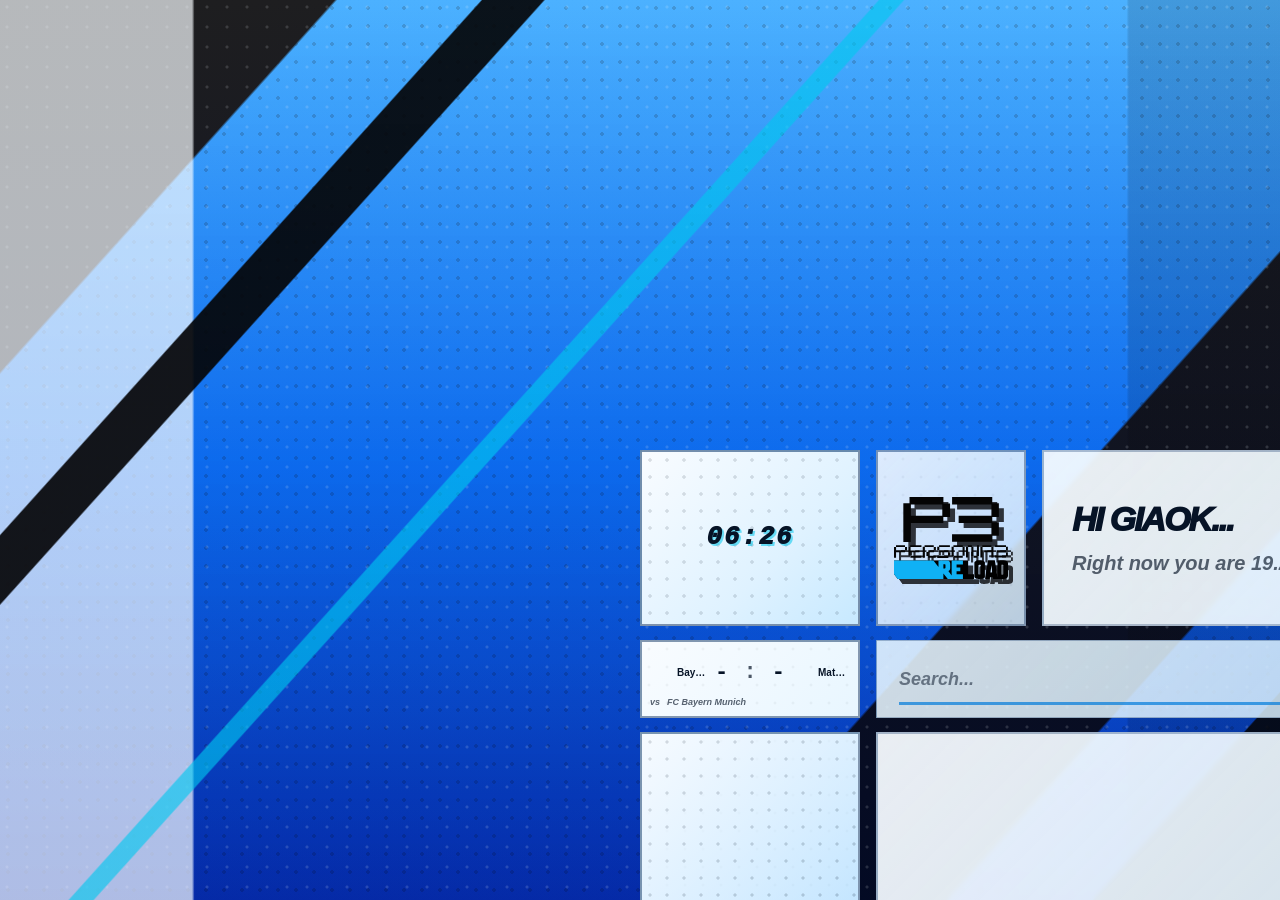
==== commit d43198c5: "Create public branch without character assets" ====
--- a/newtab.html
+++ b/newtab.html
@@ -50,16 +50,13 @@
       <div class="bayern-detail" id="bayern-detail">Fetching latest Bayern match...</div>
     </section>
 
-    <!-- Left bottom: Live2D character -->
+    <!-- Left bottom: public character placeholder -->
     <section class="panel tile-panel character-panel left-bottom">
-      <iframe
-        id="character-frame"
-        class="character-frame"
-        src="character/index.html"
-        title="Live2D Character"
-        loading="eager"
-        referrerpolicy="no-referrer"
-      ></iframe>
+      <div class="character-placeholder">
+        <span>CHARACTER</span>
+        <strong>Assets omitted</strong>
+        <small>Live2D files are not included in the public branch.</small>
+      </div>
     </section>
 
     <!-- Hero -->
--- a/style.css
+++ b/style.css
@@ -711,7 +711,7 @@
 
 .calendar-stack {
   display: grid;
-  grid-template-rows: minmax(0, 1fr) 104px;
+  grid-template-rows: minmax(0, 1fr) 110px;
   gap: 10px;
   height: 100%;
   min-height: 0;
@@ -3177,29 +3177,67 @@
 }
 
 .calendar-grid {
-  grid-auto-rows: minmax(11px, auto);
+  grid-template-rows: 12px 13px 24px 13px;
+  grid-auto-rows: unset;
   gap: 2px;
 }
 
 .calendar-cell {
-  min-height: 11px;
+  min-height: 0;
+  height: 100%;
   font-size: 8px;
   font-weight: 650;
+  line-height: 1;
 }
 
 .calendar-cell.day {
-  min-height: 11px;
+  min-height: 0;
 }
 
 .calendar-cell.current-week {
-  min-height: 21px;
+  min-height: 0;
   font-size: 12px;
   font-weight: 950;
 }
 
 .calendar-cell.today {
-  min-height: 21px;
+  min-height: 0;
   font-size: 12px;
+}
+
+/* Public branch character placeholder */
+.character-placeholder {
+  width: 100%;
+  height: 100%;
+  padding: 18px;
+  display: grid;
+  align-content: end;
+  gap: 6px;
+  color: var(--p3-ink);
+  background:
+    radial-gradient(circle at 8px 8px, rgba(6, 19, 38, 0.12) 0 1.4px, transparent 1.8px) 0 0 / 17px 17px,
+    linear-gradient(135deg, rgba(247, 251, 255, 0.84), rgba(40, 160, 255, 0.26));
+}
+
+.character-placeholder span {
+  color: #005fd8;
+  font-size: 10px;
+  font-weight: 900;
+  letter-spacing: 0.8px;
+}
+
+.character-placeholder strong {
+  font-size: 18px;
+  font-weight: 950;
+  line-height: 1;
+}
+
+.character-placeholder small {
+  max-width: 170px;
+  color: rgba(6, 19, 38, 0.62);
+  font-size: 10px;
+  font-weight: 700;
+  line-height: 1.2;
 }
 
 /* Stable search bar states */
